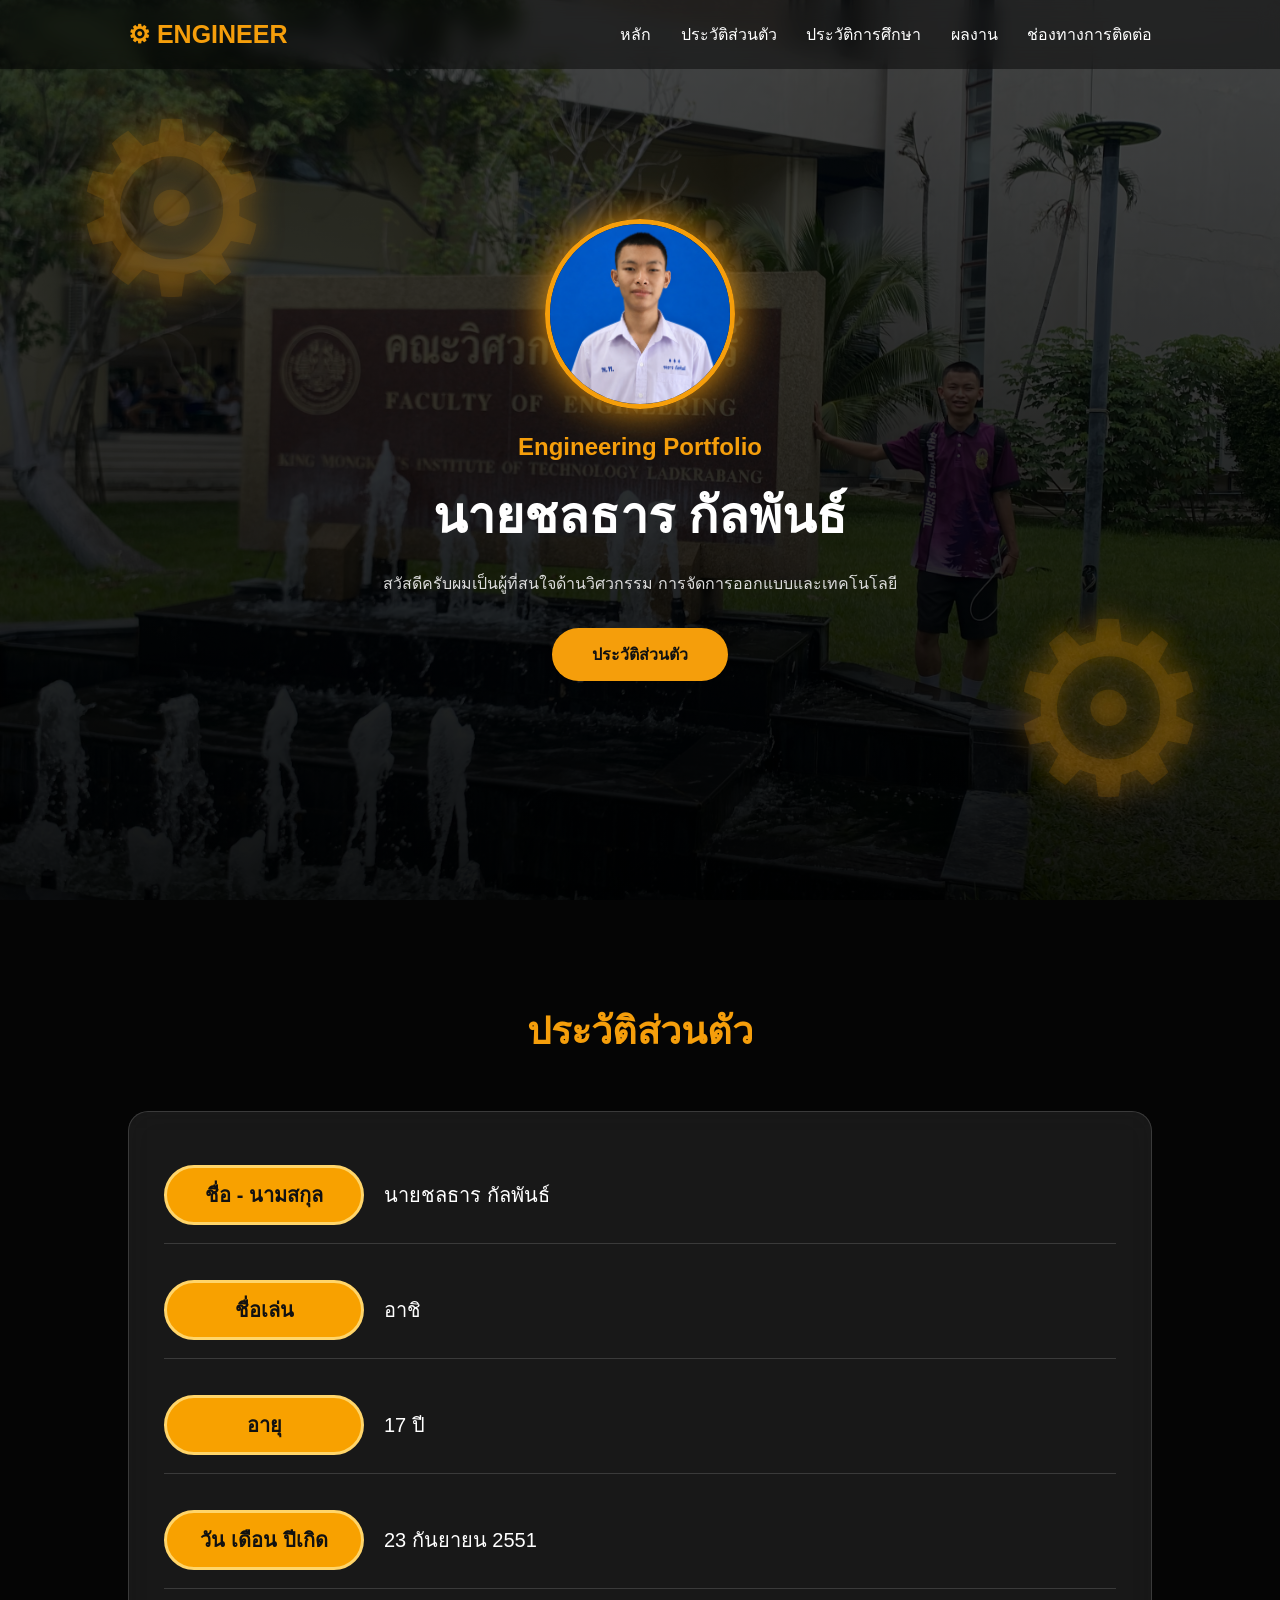
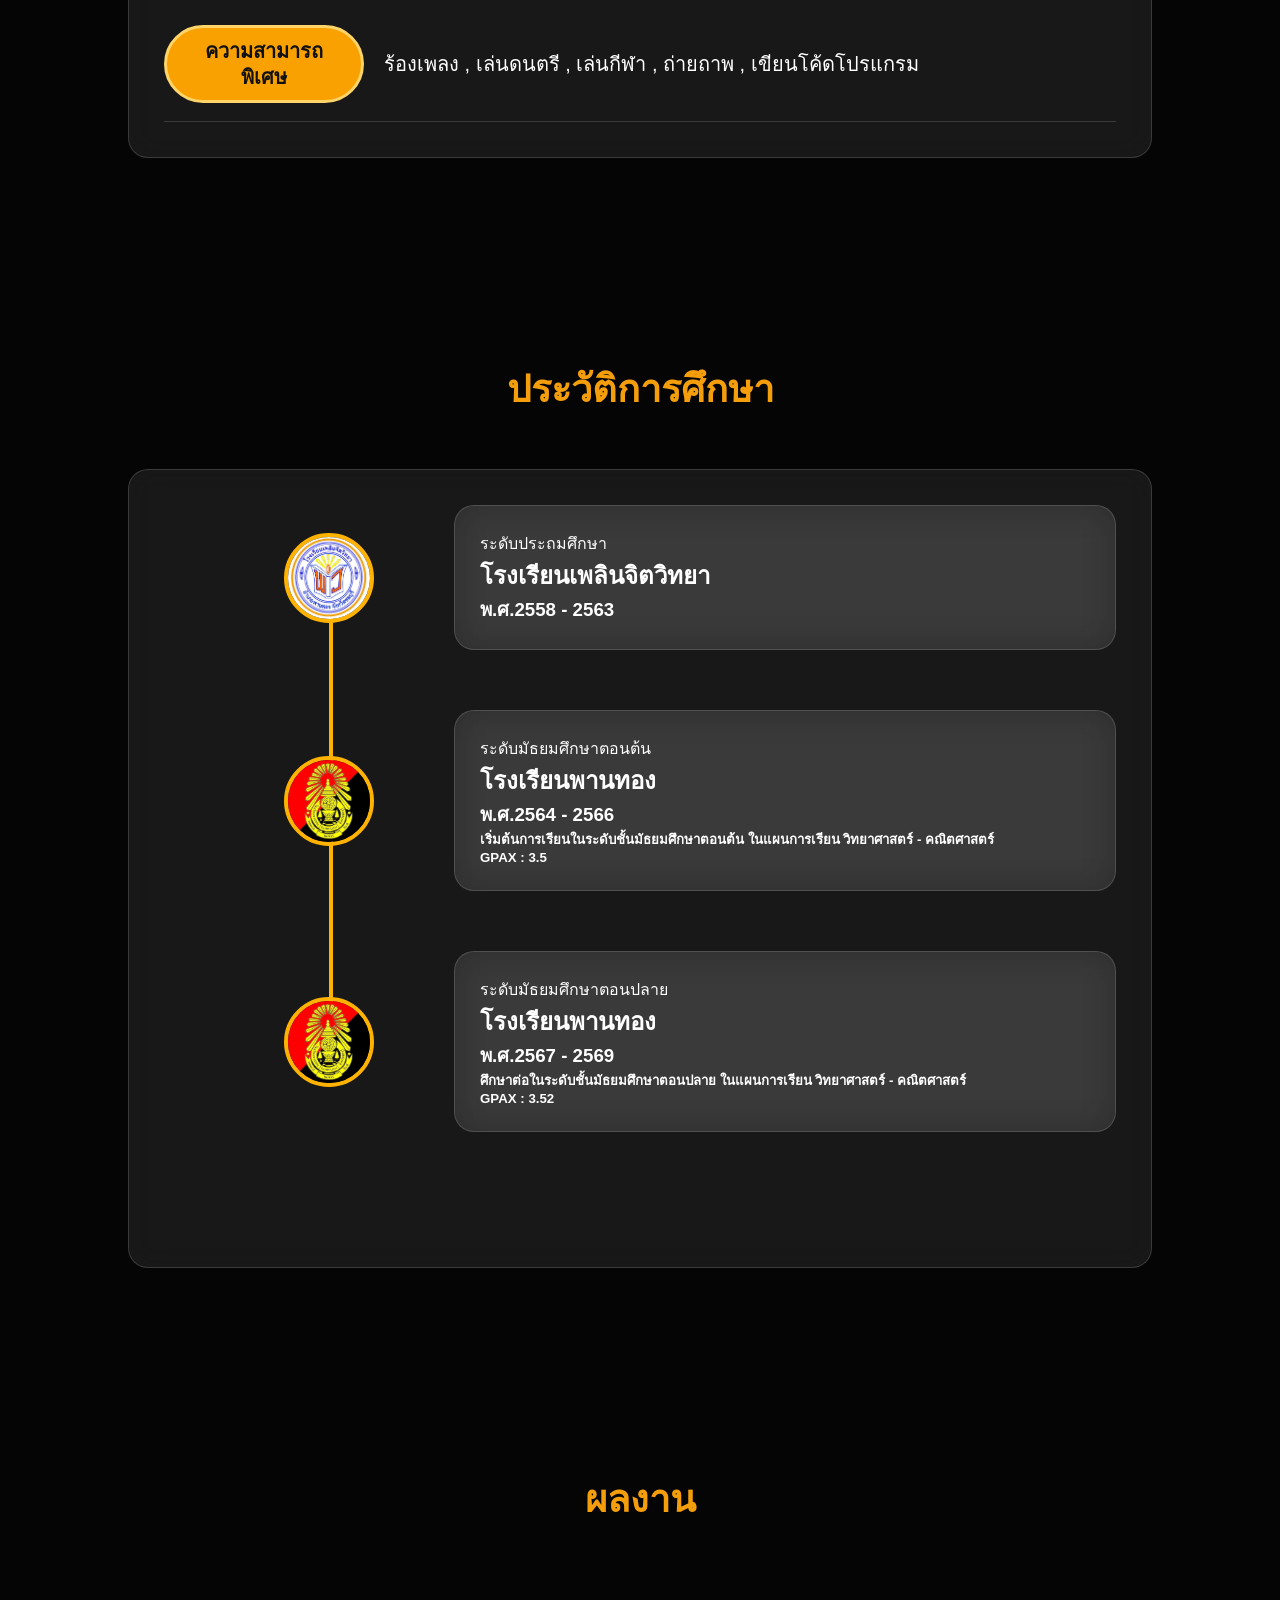
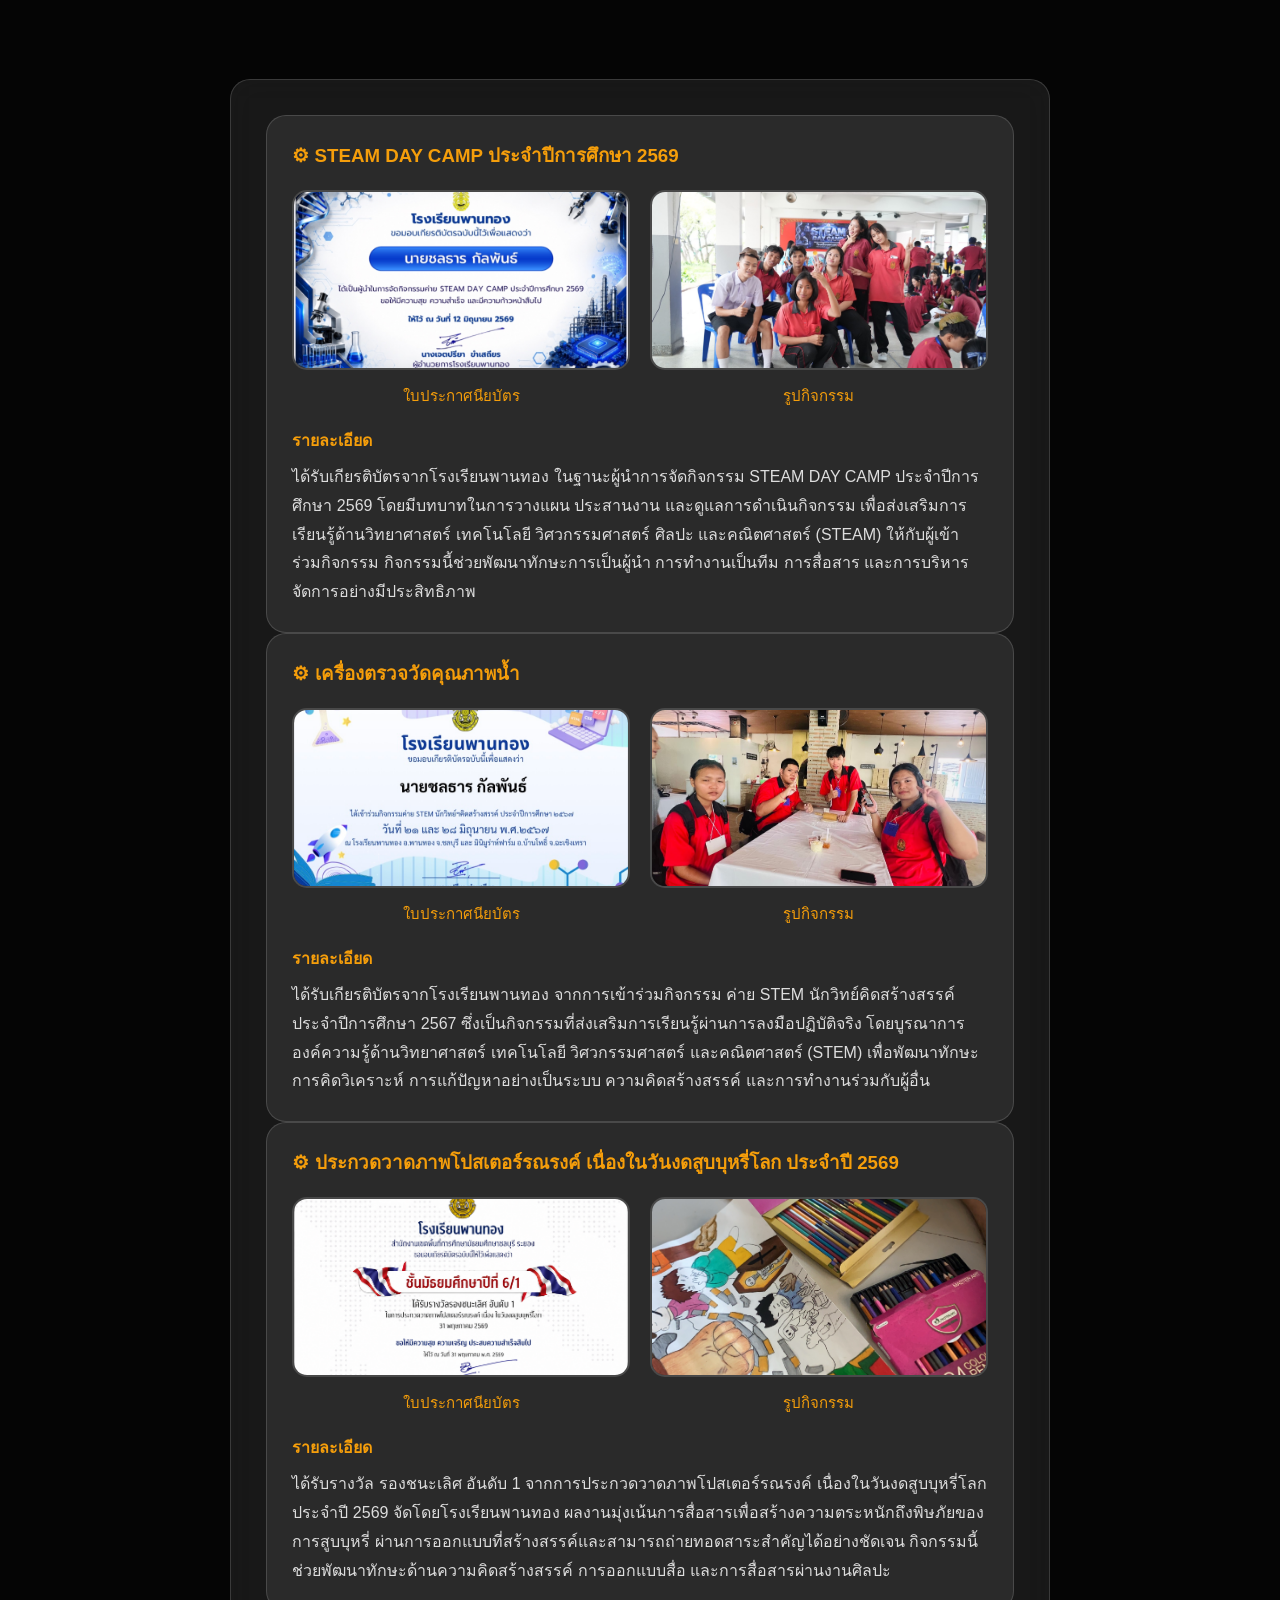
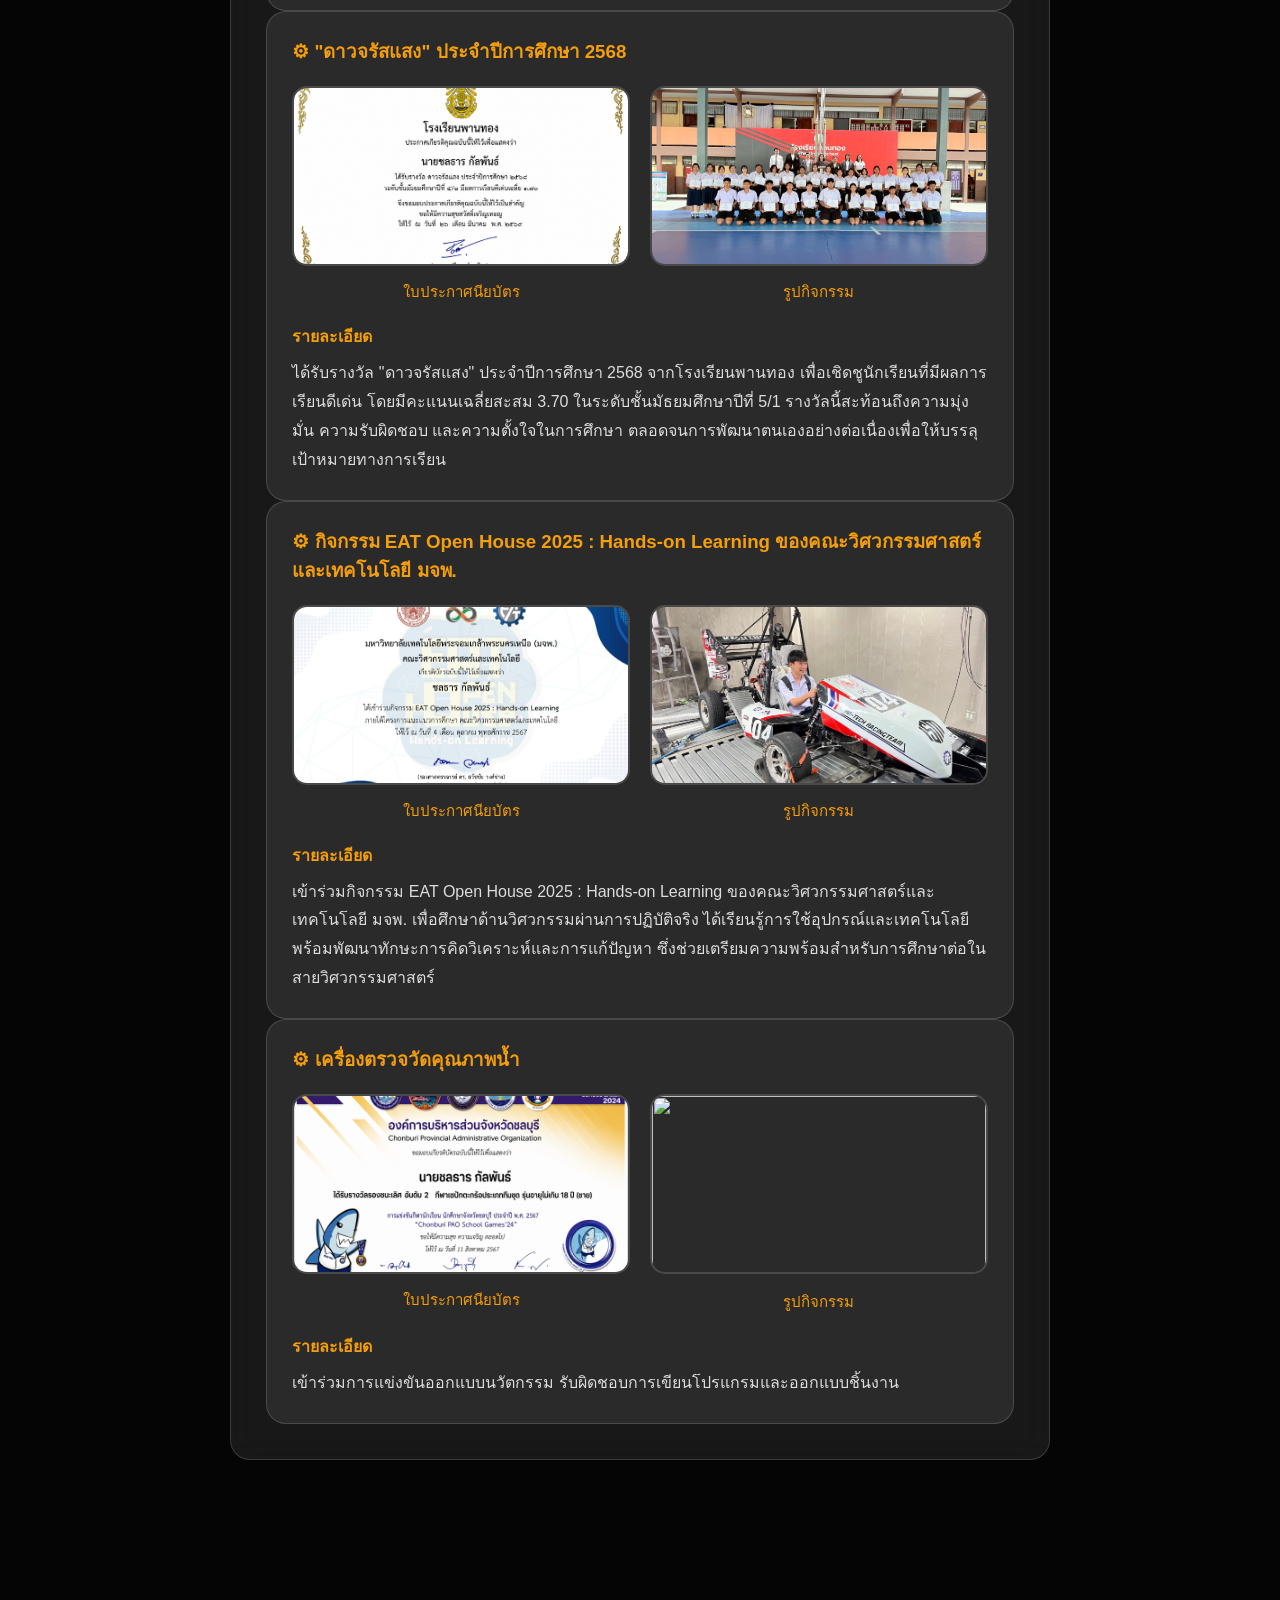
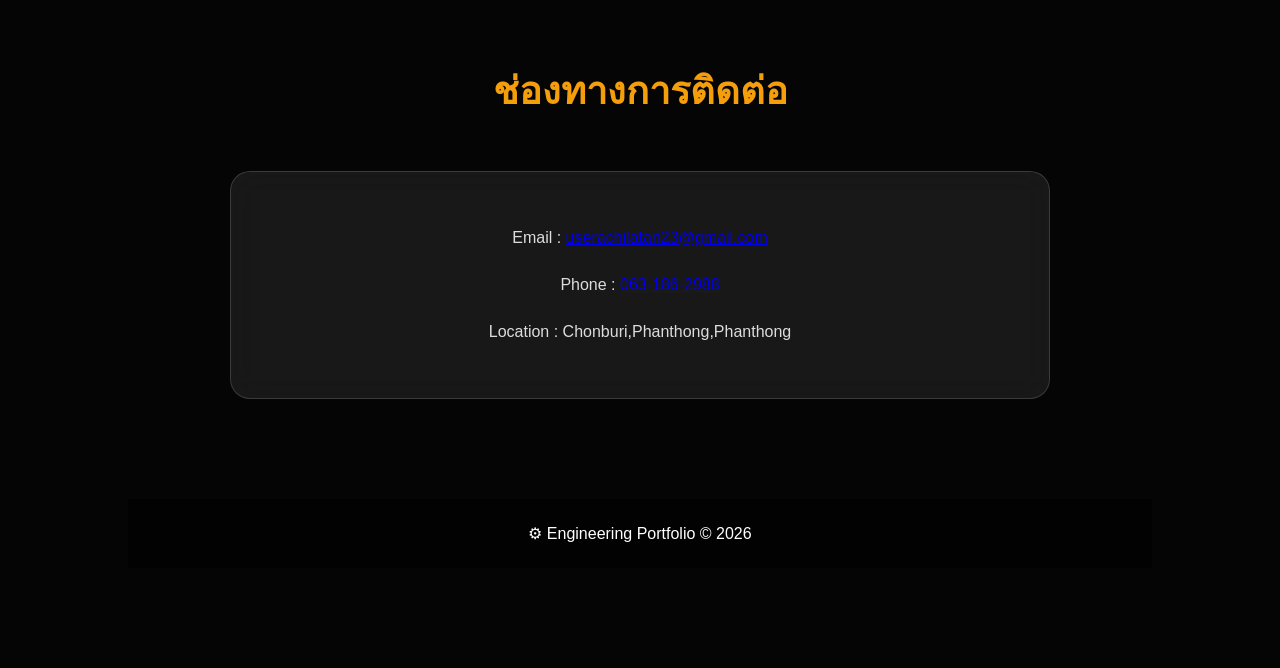
==== index.html @ 4b836579 "Update index.html" ====
<!DOCTYPE html>
<html lang="th">
<head>

<meta charset="UTF-8">
<meta name="viewport" content="width=device-width, initial-scale=1.0">

<title>Engineering Portfolio</title>

<link rel="stylesheet" href="style.css">
    

</head>



<body>


<div class="gear gear1">⚙</div>

<div class="gear gear2">⚙</div>



<nav>

<div class="logo">
⚙ ENGINEER
</div>


<div>

<a href="#home">หลัก</a>

<a href="#about">ประวัติส่วนตัว</a>

<a href="#education">ประวัติการศึกษา</a>
    
<a href="#project">ผลงาน</a>

<a href="#contact">ช่องทางการติดต่อ</a>

</div>

</nav>




<section class="hero" id="home">


<div>


<img class="profile"
src="images/IMG_4493.jpeg">


<h2>
Engineering Portfolio
</h2>


<h1>
นายชลธาร กัลพันธ์
</h1>


<p>

สวัสดีครับผมเป็นผู้ที่สนใจด้านวิศวกรรม
การจัดการออกแบบและเทคโนโลยี

</p>


<a class="btn" href="#about">
ประวัติส่วนตัว
</a>


</div>


</section>





<section id="about">


<h2 class="title">
ประวัติส่วนตัว
</h2>


<div class="box">


<div class="profile-info">

    <div class="info-row">
        <span class="label">ชื่อ - นามสกุล</span>
        <span class="value">นายชลธาร กัลพันธ์</span>
    </div>

    <div class="info-row">
        <span class="label">ชื่อเล่น</span>
        <span class="value">อาชิ</span>
    </div>

    <div class="info-row">
        <span class="label">อายุ</span>
        <span class="value">17 ปี</span>
    </div>

    <div class="info-row">
        <span class="label">วัน เดือน ปีเกิด</span>
        <span class="value">23 กันยายน 2551</span>
    </div>

    <div class="info-row">
        <span class="label">ความสามารถพิเศษ</span>
        <span class="value">
            ร้องเพลง ,
            เล่นดนตรี ,
            เล่นกีฬา ,
            ถ่ายถาพ ,
            เขียนโค้ดโปรแกรม
            
        </span>
    </div>

</div>


</div>


</section>

<section id="education">

    <h2 class="title">
        ประวัติการศึกษา
    </h2>

    <div class="box">

        <div class="timeline">

            <!-- โรงเรียนที่ 1 -->
            <div class="timeline-item">
                <div class="timeline-icon">
                    <img src="images/IMG_4495.JPG">
                </div>

                <div class="timeline-card">
                    <span class="level">ระดับประถมศึกษา</span>
                    <h2>โรงเรียนเพลินจิตวิทยา</h2>
                    <h3>พ.ศ.2558 - 2563</h3>
                </div>
            </div>

            <!-- โรงเรียนที่ 2 -->
            <div class="timeline-item">
                <div class="timeline-icon">
                    <img src="images/IMG_0147.jpeg">
                </div>

                <div class="timeline-card">
                    <span class="level">ระดับมัธยมศึกษาตอนต้น</span>
                    <h2>โรงเรียนพานทอง</h2>
                    <h3>พ.ศ.2564 - 2566</h3>
                    <h5>เริ่มต้นการเรียนในระดับชั้นมัธยมศึกษาตอนต้น ในแผนการเรียน วิทยาศาสตร์ - คณิตศาสตร์</h5>
                    <h5>GPAX : 3.5</h5>
                </div>
            </div>

            <!-- โรงเรียนที่ 3 -->
            <div class="timeline-item">
                <div class="timeline-icon">
                    <img src="images/IMG_0147.jpeg">
                </div>

                <div class="timeline-card">
                    <span class="level">ระดับมัธยมศึกษาตอนปลาย</span>
                    <h2>โรงเรียนพานทอง</h2>
                    <h3>พ.ศ.2567 - 2569</h3>
                    <h5>ศึกษาต่อในระดับชั้นมัธยมศึกษาตอนปลาย ในแผนการเรียน วิทยาศาสตร์ - คณิตศาสตร์</h5>
                    <h5>GPAX : 3.52</h5>
                        
                </div>
            </div>

        </div> <!-- ปิด timeline -->

    </div> <!-- ปิด box -->

</section>




<section id="project">


<h2 class="title">
ผลงาน
</h2>

    
<section id="projects" class="projects-section">

    <!-- กรอบใหญ่ -->
    <div class="box">

            <div class="project-card">

    <h3>⚙ STEAM DAY CAMP ประจำปีการศึกษา 2569</h3>

    <div class="project-image">

        <div class="image-box">
            <img src="images/IMG_4506.jpeg" alt="">
            <span>ใบประกาศนียบัตร</span>
        </div>

        <div class="image-box">
            <img src="images/IMG_4507.jpeg" alt="">
            <span>รูปกิจกรรม</span>
        </div>

    </div>

    <div class="project-info">

        <h4>รายละเอียด</h4>

        <p>
            ได้รับเกียรติบัตรจากโรงเรียนพานทอง ในฐานะผู้นำการจัดกิจกรรม STEAM DAY CAMP ประจำปีการศึกษา 2569 โดยมีบทบาทในการวางแผน ประสานงาน และดูแลการดำเนินกิจกรรม เพื่อส่งเสริมการเรียนรู้ด้านวิทยาศาสตร์ เทคโนโลยี วิศวกรรมศาสตร์ ศิลปะ และคณิตศาสตร์ (STEAM) ให้กับผู้เข้าร่วมกิจกรรม กิจกรรมนี้ช่วยพัฒนาทักษะการเป็นผู้นำ การทำงานเป็นทีม การสื่อสาร และการบริหารจัดการอย่างมีประสิทธิภาพ
        </p>


    </div>

</div>

            <div class="project-card">

    <h3>⚙ เครื่องตรวจวัดคุณภาพน้ำ</h3>

    <div class="project-image">

        <div class="image-box">
            <img src="images/IMG_4511.jpeg" alt="">
            <span>ใบประกาศนียบัตร</span>
        </div>

        <div class="image-box">
            <img src="images/IMG_4517.jpeg" alt="">
            <span>รูปกิจกรรม</span>
        </div>

    </div>

    <div class="project-info">

        <h4>รายละเอียด</h4>

        <p>
            ได้รับเกียรติบัตรจากโรงเรียนพานทอง จากการเข้าร่วมกิจกรรม ค่าย STEM นักวิทย์คิดสร้างสรรค์ ประจำปีการศึกษา 2567 ซึ่งเป็นกิจกรรมที่ส่งเสริมการเรียนรู้ผ่านการลงมือปฏิบัติจริง โดยบูรณาการองค์ความรู้ด้านวิทยาศาสตร์ เทคโนโลยี วิศวกรรมศาสตร์ และคณิตศาสตร์ (STEM) เพื่อพัฒนาทักษะการคิดวิเคราะห์ การแก้ปัญหาอย่างเป็นระบบ ความคิดสร้างสรรค์ และการทำงานร่วมกับผู้อื่น
        </p>


    </div>

</div>


            <div class="project-card">

    <h3>⚙ ประกวดวาดภาพโปสเตอร์รณรงค์ เนื่องในวันงดสูบบุหรี่โลก ประจำปี 2569</h3>

    <div class="project-image">

        <div class="image-box">
            <img src="images/IMG_4520.png" alt="">
            <span>ใบประกาศนียบัตร</span>
        </div>

        <div class="image-box">
            <img src="images/IMG_0298.jpeg" alt="">
            <span>รูปกิจกรรม</span>
        </div>

    </div>

    <div class="project-info">

        <h4>รายละเอียด</h4>

        <p>
            ได้รับรางวัล รองชนะเลิศ อันดับ 1 จากการประกวดวาดภาพโปสเตอร์รณรงค์ เนื่องในวันงดสูบบุหรี่โลก ประจำปี 2569 จัดโดยโรงเรียนพานทอง ผลงานมุ่งเน้นการสื่อสารเพื่อสร้างความตระหนักถึงพิษภัยของการสูบบุหรี่ ผ่านการออกแบบที่สร้างสรรค์และสามารถถ่ายทอดสาระสำคัญได้อย่างชัดเจน กิจกรรมนี้ช่วยพัฒนาทักษะด้านความคิดสร้างสรรค์ การออกแบบสื่อ และการสื่อสารผ่านงานศิลปะ
        </p>


    </div>

</div>


            <div class="project-card">

    <h3>⚙ "ดาวจรัสแสง" ประจำปีการศึกษา 2568</h3>

    <div class="project-image">

        <div class="image-box">
            <img src="images/IMG_4513.png" alt="">
            <span>ใบประกาศนียบัตร</span>
        </div>

        <div class="image-box">
            <img src="images/IMG_4508.jpeg" alt="">
            <span>รูปกิจกรรม</span>
        </div>

    </div>

    <div class="project-info">

        <h4>รายละเอียด</h4>

        <p>
            ได้รับรางวัล "ดาวจรัสแสง" ประจำปีการศึกษา 2568 จากโรงเรียนพานทอง เพื่อเชิดชูนักเรียนที่มีผลการเรียนดีเด่น โดยมีคะแนนเฉลี่ยสะสม 3.70 ในระดับชั้นมัธยมศึกษาปีที่ 5/1 รางวัลนี้สะท้อนถึงความมุ่งมั่น ความรับผิดชอบ และความตั้งใจในการศึกษา ตลอดจนการพัฒนาตนเองอย่างต่อเนื่องเพื่อให้บรรลุเป้าหมายทางการเรียน
        </p>


    </div>

</div>


            <div class="project-card">

    <h3>⚙ กิจกรรม EAT Open House 2025 : Hands-on Learning ของคณะวิศวกรรมศาสตร์และเทคโนโลยี มจพ.</h3>

    <div class="project-image">

        <div class="image-box">
            <img src="images/IMG_4514.jpeg" alt="">
            <span>ใบประกาศนียบัตร</span>
        </div>

        <div class="image-box">
            <img src="images/IMG_4516.jpeg" alt="">
            <span>รูปกิจกรรม</span>
        </div>

    </div>

    <div class="project-info">

        <h4>รายละเอียด</h4>

        <p>
            เข้าร่วมกิจกรรม EAT Open House 2025 : Hands-on Learning ของคณะวิศวกรรมศาสตร์และเทคโนโลยี มจพ. เพื่อศึกษาด้านวิศวกรรมผ่านการปฏิบัติจริง ได้เรียนรู้การใช้อุปกรณ์และเทคโนโลยี พร้อมพัฒนาทักษะการคิดวิเคราะห์และการแก้ปัญหา ซึ่งช่วยเตรียมความพร้อมสำหรับการศึกษาต่อในสายวิศวกรรมศาสตร์
        </p>


    </div>

</div>


            <div class="project-card">

    <h3>⚙ เครื่องตรวจวัดคุณภาพน้ำ</h3>

    <div class="project-image">

        <div class="image-box">
            <img src="images/IMG_4522.png" alt="">
            <span>ใบประกาศนียบัตร</span>
        </div>

        <div class="image-box">
            <img src="images/activity1.jpg" alt="">
            <span>รูปกิจกรรม</span>
        </div>

    </div>

    <div class="project-info">

        <h4>รายละเอียด</h4>

        <p>
            เข้าร่วมการแข่งขันออกแบบนวัตกรรม
            รับผิดชอบการเขียนโปรแกรมและออกแบบชิ้นงาน
        </p>


    </div>

</div>


        </div>

    </div>

</section>




<section id="contact">


<h2 class="title">
ช่องทางการติดต่อ
</h2>


<div class="box contact">


<p>
Email :
<a href="mailto:userachilatan23@gmail.com">
userachilatan23@gmail.com
</a>
</p>


<p>
Phone :
<a href="tel:0631862988">
063-186-2988
</a>
</p>


<p>
Location : Chonburi,Phanthong,Phanthong
</p>


</div>


</section>




<footer>

⚙ Engineering Portfolio © 2026

</footer>




<script>


const boxes =
document.querySelectorAll(".box");


window.addEventListener("scroll",()=>{


boxes.forEach(box=>{


let top =
box.getBoundingClientRect().top;


if(top < window.innerHeight-100){

box.classList.add("show");

}


});


});


</script>


</body>
</html>
---- style.css ----
*{
    margin:0;
    padding:0;
    box-sizing:border-box;
    font-family:"Segoe UI",sans-serif;
}

html{
    scroll-behavior:smooth;
}

body{
    background:#050505;
    color:white;
    overflow-x:hidden;
}


/* พื้นหลังเครื่องจักร */

body::before{

    content:"";

    position:fixed;

    inset:0;

    background:
    linear-gradient(
    rgba(0,0,0,.70),
    rgba(0,0,0,.92)
    ),
    url("images/IMG_0961.jpeg");

    background-size:cover;

    background-position:center;

    background-attachment:fixed;

    z-index:-2;

}



/* ฟันเฟือง */

.gear{

    position:fixed;

    font-size:240px;

    color:rgba(245,158,11,.13);

    text-shadow:
    0 0 30px rgba(245,158,11,.4);

    z-index:-1;

    animation:rotate 25s linear infinite;

}


.gear1{

    top:70px;

    left:5%;

}


.gear2{

    bottom:50px;

    right:5%;

    animation-direction:reverse;

}



@keyframes rotate{

    from{
        transform:rotate(0deg);
    }

    to{
        transform:rotate(360deg);
    }

}



/* Navbar */


nav{

    position:fixed;

    top:0;

    width:100%;

    padding:20px 10%;

    display:flex;

    justify-content:space-between;

    align-items:center;

    background:rgba(0,0,0,.45);

    backdrop-filter:blur(10px);

    z-index:10;

}


.logo{

    font-size:25px;

    font-weight:bold;

    color:#f59e0b;

}


nav a{

    color:white;

    text-decoration:none;

    margin-left:25px;

    transition:.3s;

}


nav a:hover{

    color:#f59e0b;

}



/* Home */


.hero{

    height:100vh;

    display:flex;

    justify-content:center;

    align-items:center;

    text-align:center;

    padding:20px;

    animation:intro 1.5s;

}



.profile{

    width:190px;

    height:190px;

    border-radius:50%;

    object-fit:cover;

    border:5px solid #f59e0b;

    box-shadow:
    0 0 40px #f59e0b;

    animation:float 3s infinite;

}



@keyframes float{

    50%{

        transform:translateY(-15px);

    }

}



.hero h2{

    color:#f59e0b;

    margin-top:20px;

}



.hero h1{

    font-size:50px;

    margin:15px;

}



.hero p{

    max-width:700px;

    color:#ddd;

    line-height:1.8;

}



.btn{

    display:inline-block;

    margin-top:30px;

    padding:14px 40px;

    background:#f59e0b;

    color:#111;

    text-decoration:none;

    font-weight:bold;

    border-radius:30px;

    transition:.3s;

}


.btn:hover{

    background:white;

}



/* Section */


section{

    padding:100px 10%;

}



.title{

    text-align:center;

    font-size:38px;

    color:#f59e0b;

    margin-bottom:50px;

}



.box{

    background:

    rgba(255,255,255,.08);

    border:

    1px solid rgba(255,255,255,.15);

    padding:35px;

    border-radius:20px;

    backdrop-filter:blur(15px);

    opacity:0;

    transform:translateY(50px);

    transition:.8s;

}


.box.show{

    opacity:1;

    transform:translateY(0);

}


.box p{

    color:#ddd;

    line-height:2;

}



/* Project */


.projects{

    display:grid;

    grid-template-columns:
    repeat(auto-fit,minmax(250px,1fr));

    gap:25px;

}


.card{

    background:

    rgba(255,255,255,.08);

    border:

    1px solid rgba(255,255,255,.15);

    padding:30px;

    border-radius:20px;

    transition:.4s;

}


.card:hover{

    transform:translateY(-10px);

    border-color:#f59e0b;

}



.card h3{

    color:#f59e0b;

    margin-bottom:15px;

}


.card p{

    color:#ddd;

    line-height:1.7;

}



/* Contact */


.contact{

    text-align:center;

}


.contact p{

    margin:15px;

    color:#ddd;

}



/* Footer */


footer{

    text-align:center;

    padding:25px;

    background:#020202;

}



/* Animation */


@keyframes intro{

    from{

        opacity:0;

        transform:translateY(40px);

    }

    to{

        opacity:1;

    }

}



/* Mobile */


@media(max-width:700px){


nav{

    flex-direction:column;

}


nav a{

    font-size:14px;

    margin:10px;

}


.hero h1{

    font-size:35px;

}


.gear{

    font-size:150px;

}


}


.timeline{
    position: relative;
    margin-left: 120px;
    padding-bottom: 40px;
}

/* เส้นหลัก */
.timeline::before{
    content:"";
    position:absolute;
    left:45px;
    top:45px;      /* เริ่มจากกลางวงกลมแรก */
    bottom:150px;   /* จบที่กลางวงกลมสุดท้าย */
    width:4px;
    background:#ffb300;
    border-radius:10px;
}
.timeline-item{
    display:flex;
    align-items:center;
    gap:40px;
    margin-bottom:60px;
    position:relative;
}

/* วงกลมรูปโรงเรียน */
.timeline-icon{
    width:90px;
    height:90px;
    border-radius:50%;
    overflow:hidden;
    border:4px solid #ffb300;
    background:#fff;
    display:flex;
    justify-content:center;
    align-items:center;
    flex-shrink:0;
    z-index:2;
    position:relative;   /* เพิ่มบรรทัดนี้ */
}

.timeline-icon img{
    width:100%;
    height:100%;
    object-fit:cover;
}

/* กล่องข้อมูล */
.timeline-card{
    margin-left:40px;
    width:700px;
    background:rgba(255,255,255,.08);
    backdrop-filter:blur(18px);
    border:1px solid rgba(255,255,255,.15);
    border-radius:20px;
    padding:25px;
    color:#fff;
}

/* ========================= */
/* Profile Info */
/* ========================= */

.profile-info{
    display:flex;
    flex-direction:column;
    gap:18px;
}

.info-row{
    display:flex;
    align-items:center;
    gap:20px;
    padding:18px 0;
    border-bottom:1px solid rgba(255,255,255,.15);
}

.label{
    width:200px;          /* เดิม 280px */
    min-height:60px;      /* เดิม 90px */

    background:#f8a100;
    border:3px solid #ffd56a;
    border-radius:40px;

    display:flex;
    justify-content:center;
    align-items:center;

    padding:10px 18px;

    font-size:20px;       /* เดิม 32px */
    font-weight:700;
    color:#111;
    text-align:center;
    line-height:1.3;

    flex-shrink:0;
}

.value{
    flex:1;
    font-size:20px;
    color:#fff;
    line-height:1.8;
    word-break:break-word;
}

@media(max-width:768px){

    .info-row{
        flex-direction:column;
        align-items:stretch;
    }

    .label{
        min-width:100%;
    }

}


.projects-grid{
    display:grid;
    grid-template-columns:repeat(2,1fr);
    gap:30px;
}

.project-card{

    background:rgba(255,255,255,.08);

    border:1px solid rgba(255,255,255,.15);

    border-radius:20px;

    padding:25px;

}

.project-gallery{

    display:grid;

    grid-template-columns:1fr 1fr;

    gap:15px;

    margin:20px 0;

}

.project-gallery img{

    width:100%;

    height:180px;

    object-fit:cover;

    border-radius:12px;

}

.project-tags{

    display:flex;

    flex-wrap:wrap;

    gap:10px;

    margin-top:20px;

}

.tag{

    background:#f59e0b;

    color:#111;

    padding:8px 14px;

    border-radius:30px;

    font-weight:bold;

}

/* Project Card */

.project-card{

    background:rgba(255,255,255,.08);

    border:1px solid rgba(255,255,255,.15);

    border-radius:20px;

    padding:25px;

    transition:.3s;

}

.project-card:hover{

    border-color:#f59e0b;

    transform:translateY(-5px);

}

.project-card h3{

    color:#f59e0b;

    margin-bottom:20px;

}


/* รูป */

.project-image{

    display:grid;

    grid-template-columns:1fr 1fr;

    gap:20px;

    margin-bottom:20px;

}

.image-box{

    text-align:center;

}

.image-box img{

    width:100%;

    height:180px;

    object-fit:cover;

    border-radius:15px;

    border:2px solid rgba(255,255,255,.15);

}

.image-box span{

    display:block;

    margin-top:10px;

    color:#f59e0b;

    font-size:15px;

}


/* รายละเอียด */

.project-info h4{

    color:#f59e0b;

    margin-bottom:10px;

}

.project-info p{

    line-height:1.8;

    color:#ddd;

}


/* Skill */

.project-skill{

    display:flex;

    flex-wrap:wrap;

    gap:10px;

    margin-top:20px;

}

.project-skill span{

    padding:6px 14px;

    border-radius:30px;

    background:#f59e0b;

    color:#111;

    font-size:14px;

    font-weight:bold;

}
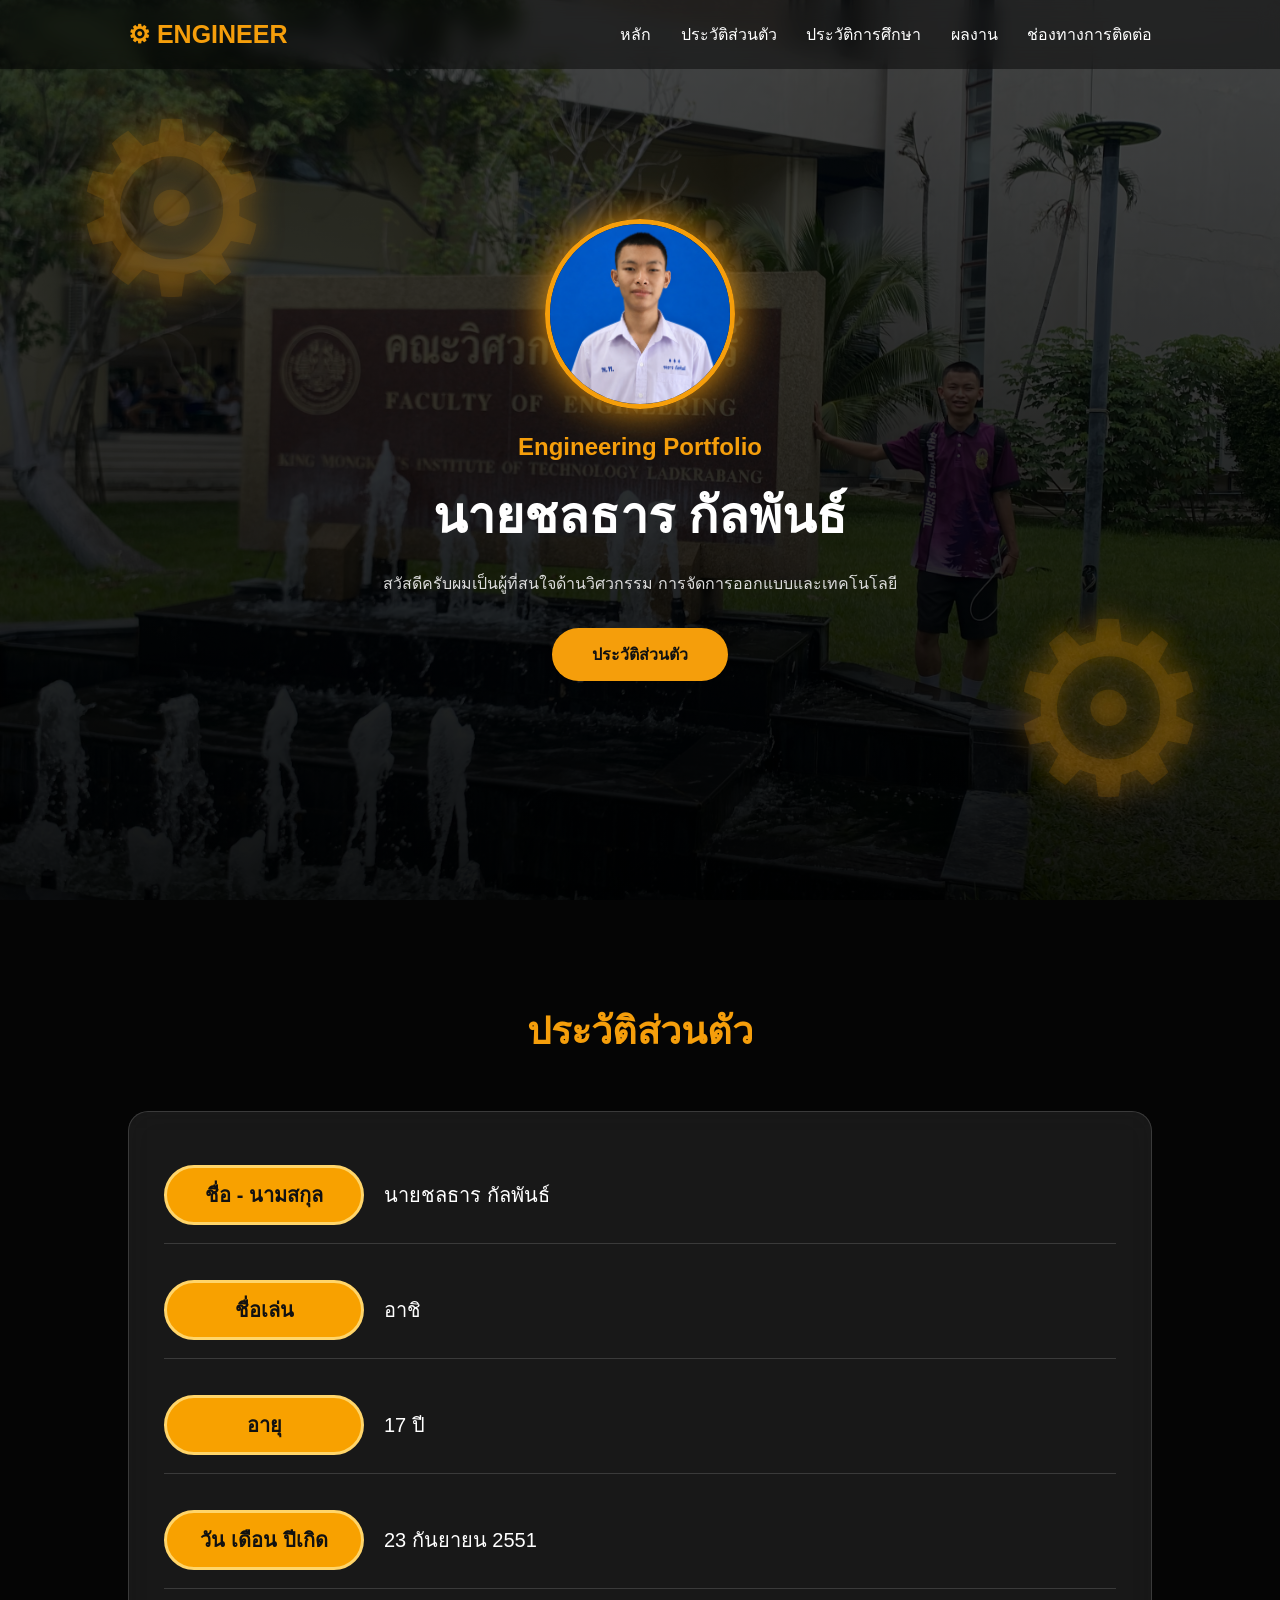
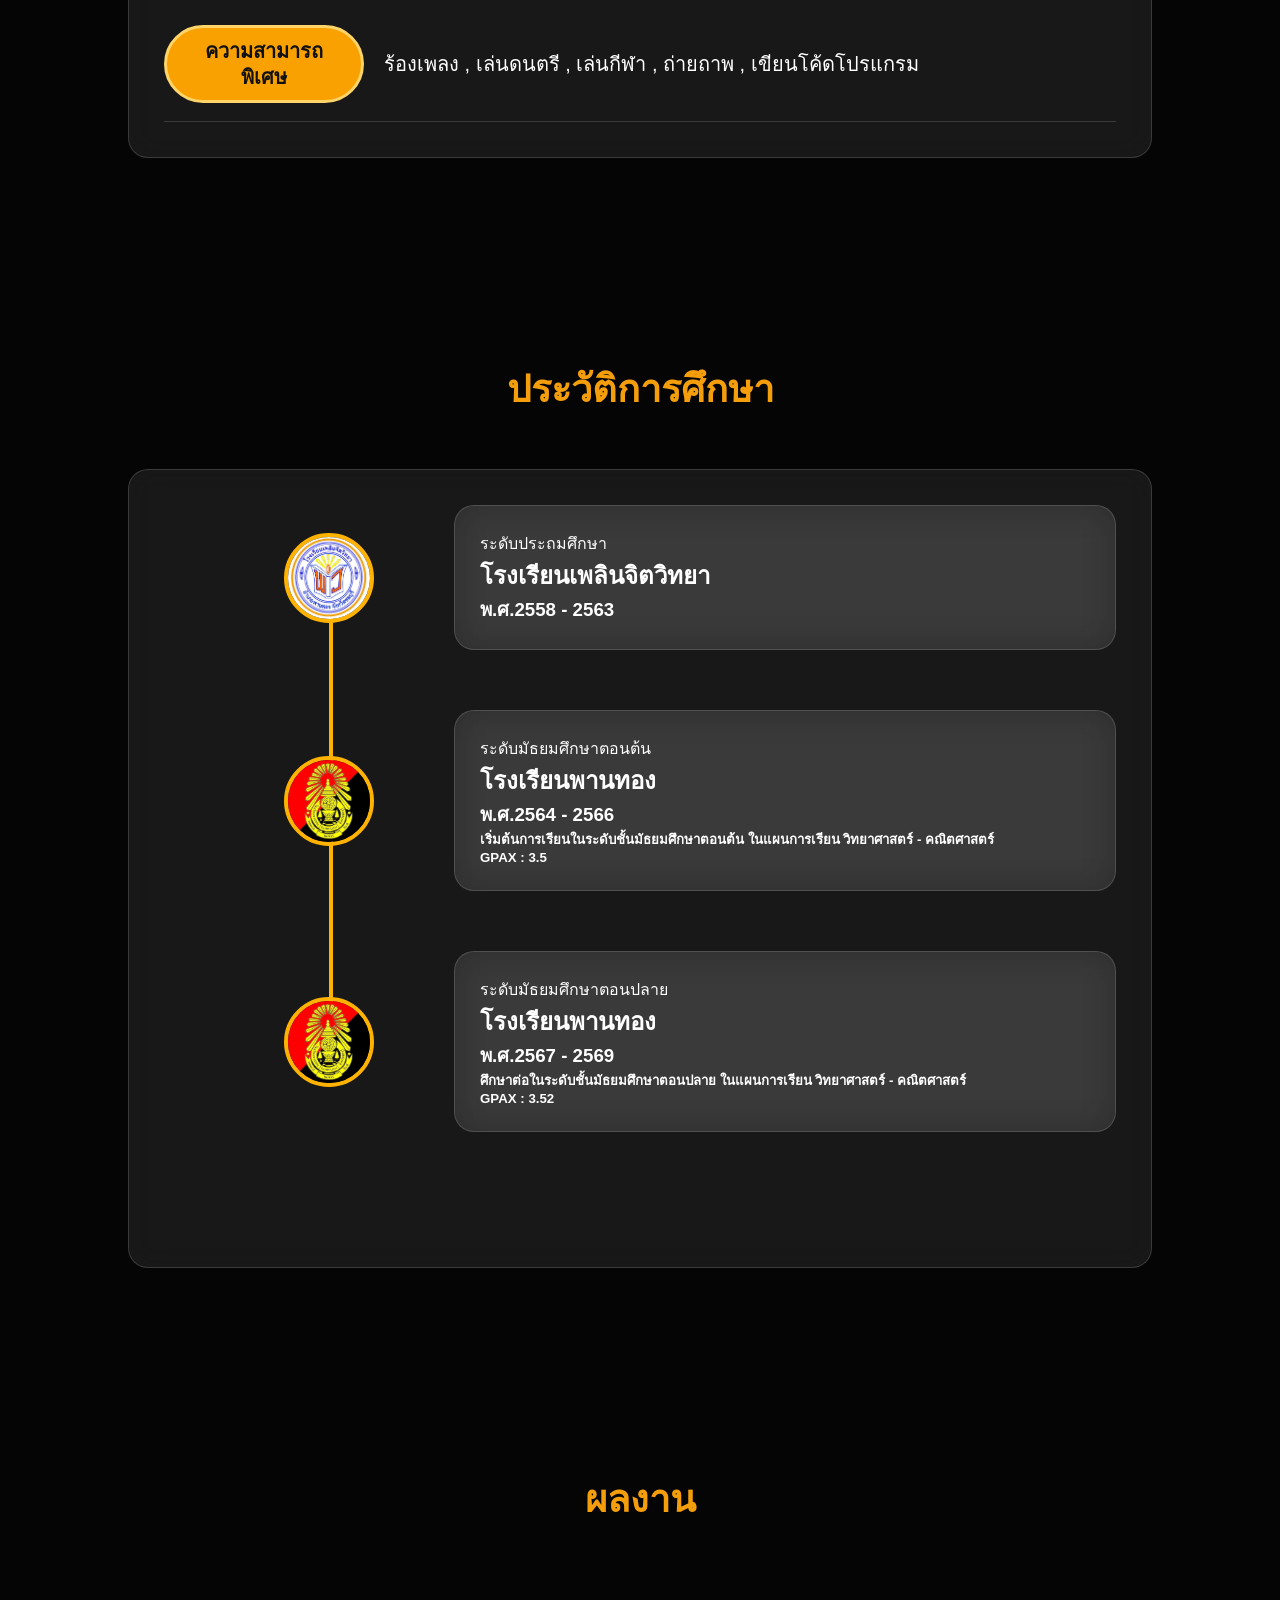
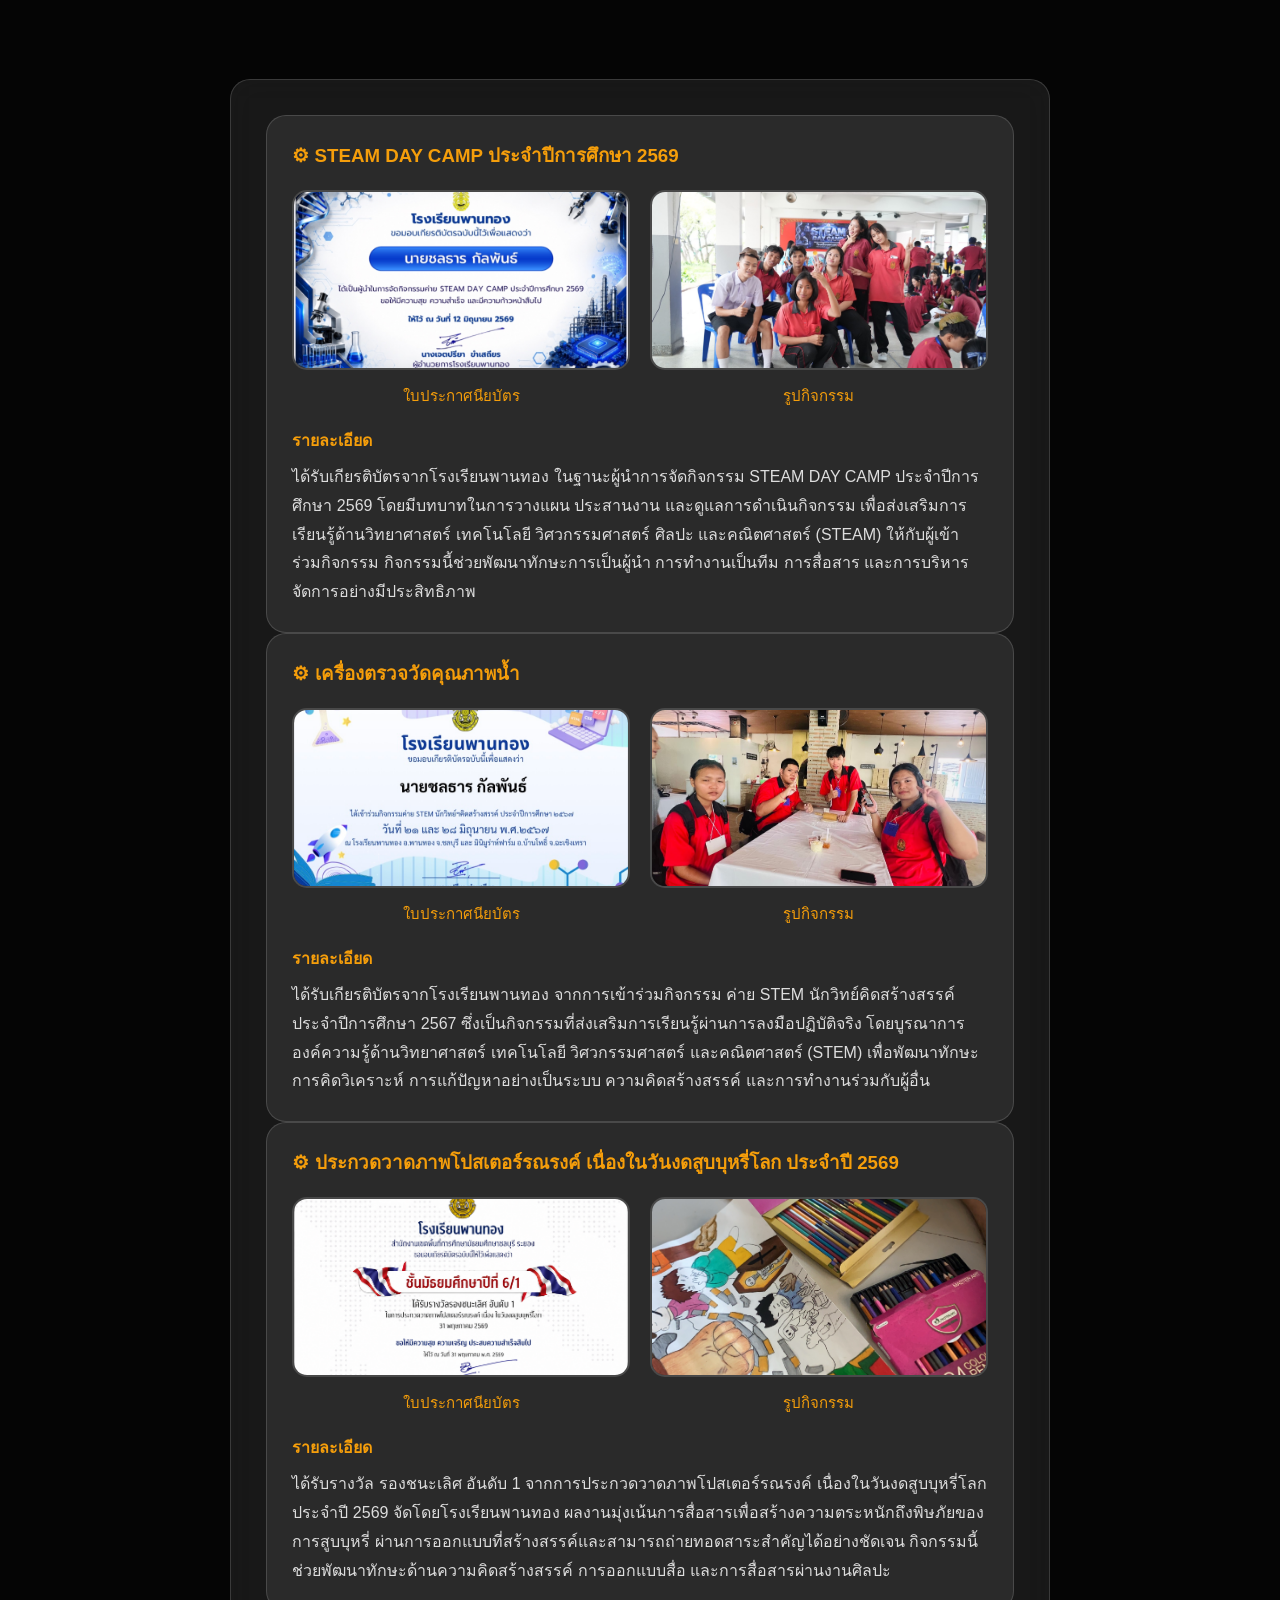
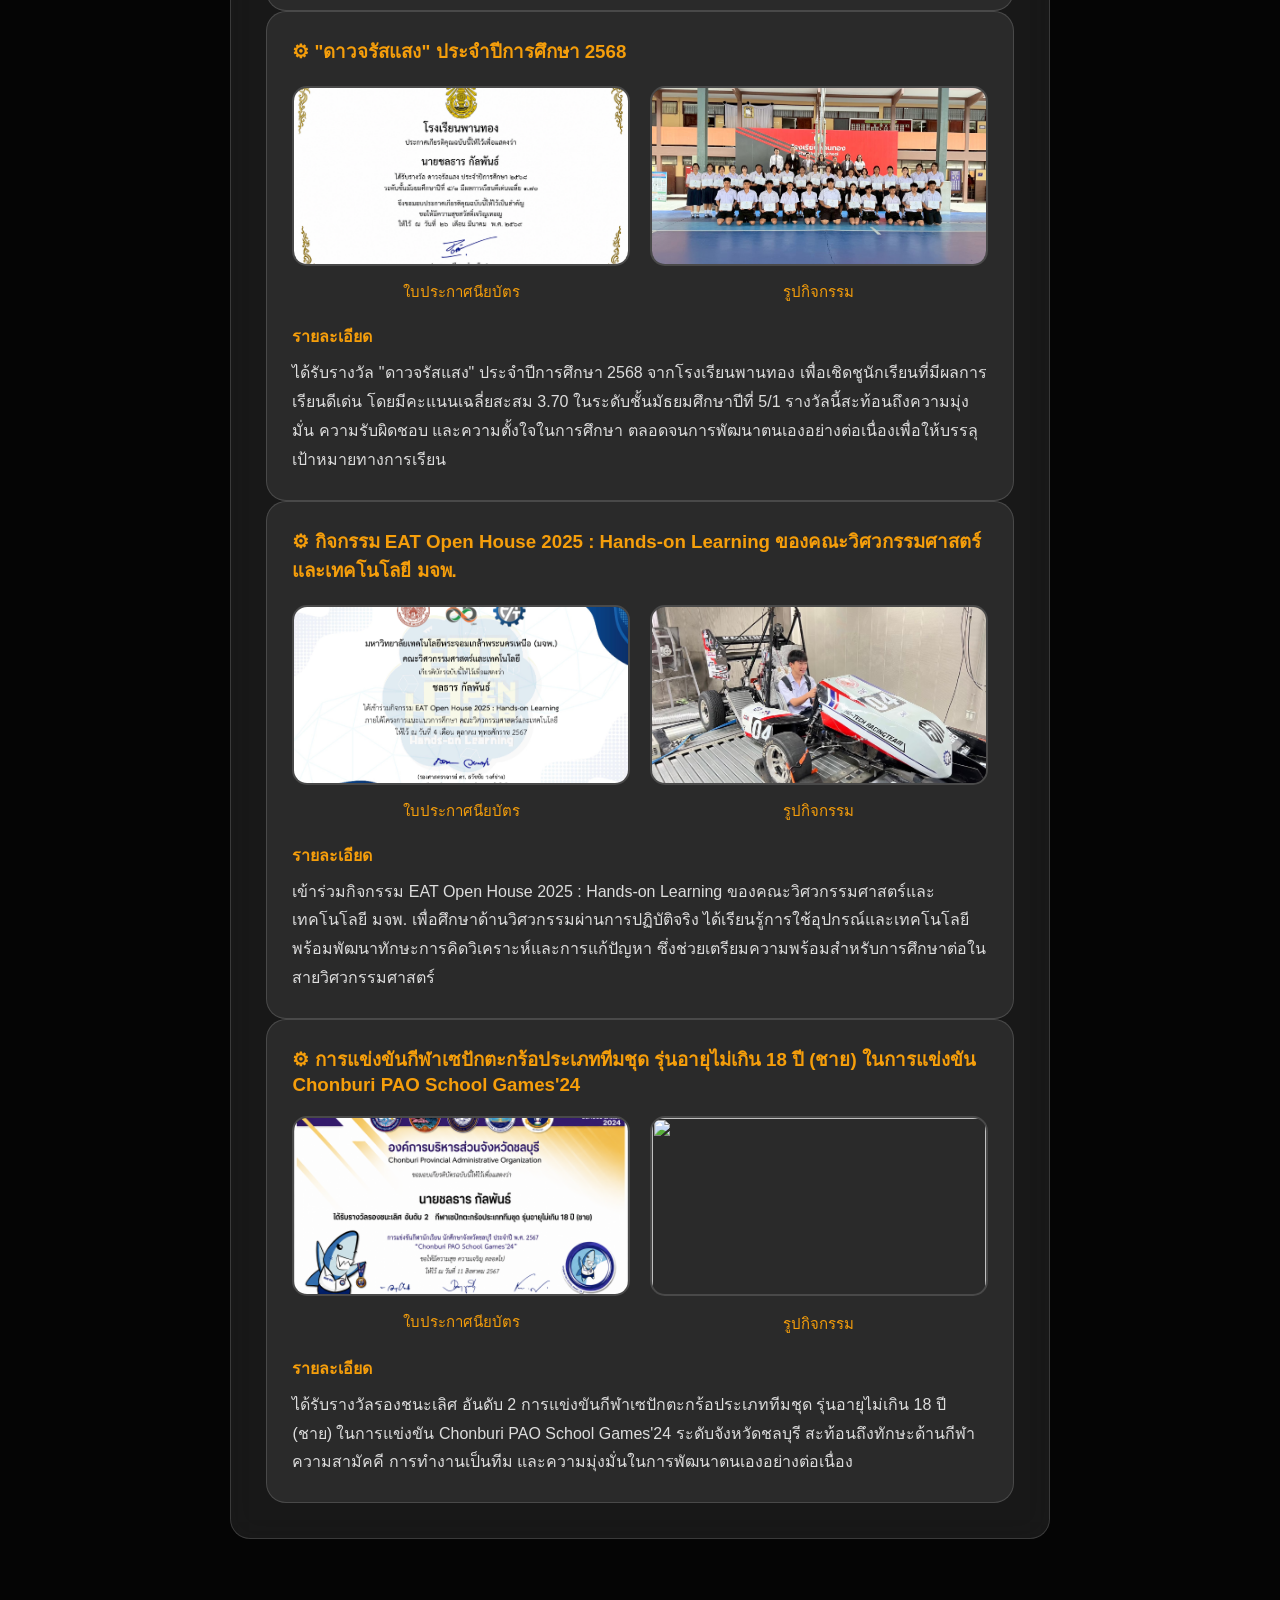
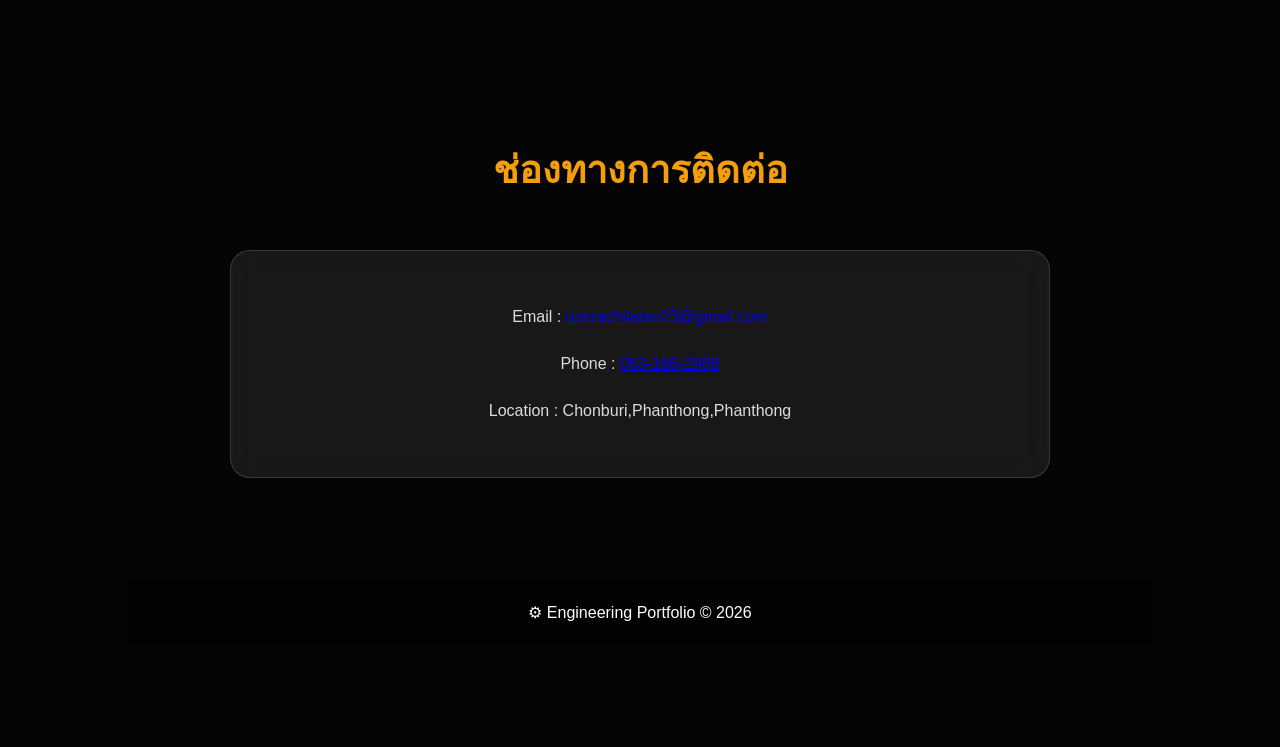
==== commit bcc18a27: "Update index.html" ====
--- a/index.html
+++ b/index.html
@@ -381,7 +381,7 @@
 
             <div class="project-card">
 
-    <h3>⚙ เครื่องตรวจวัดคุณภาพน้ำ</h3>
+    <h3>⚙ การแข่งขันกีฬาเซปักตะกร้อประเภททีมชุด รุ่นอายุไม่เกิน 18 ปี (ชาย) ในการแข่งขัน Chonburi PAO School Games'24</h3>
 
     <div class="project-image">
 
@@ -402,8 +402,7 @@
         <h4>รายละเอียด</h4>
 
         <p>
-            เข้าร่วมการแข่งขันออกแบบนวัตกรรม
-            รับผิดชอบการเขียนโปรแกรมและออกแบบชิ้นงาน
+            ได้รับรางวัลรองชนะเลิศ อันดับ 2 การแข่งขันกีฬาเซปักตะกร้อประเภททีมชุด รุ่นอายุไม่เกิน 18 ปี (ชาย) ในการแข่งขัน Chonburi PAO School Games'24 ระดับจังหวัดชลบุรี สะท้อนถึงทักษะด้านกีฬา ความสามัคคี การทำงานเป็นทีม และความมุ่งมั่นในการพัฒนาตนเองอย่างต่อเนื่อง
         </p>
 
 
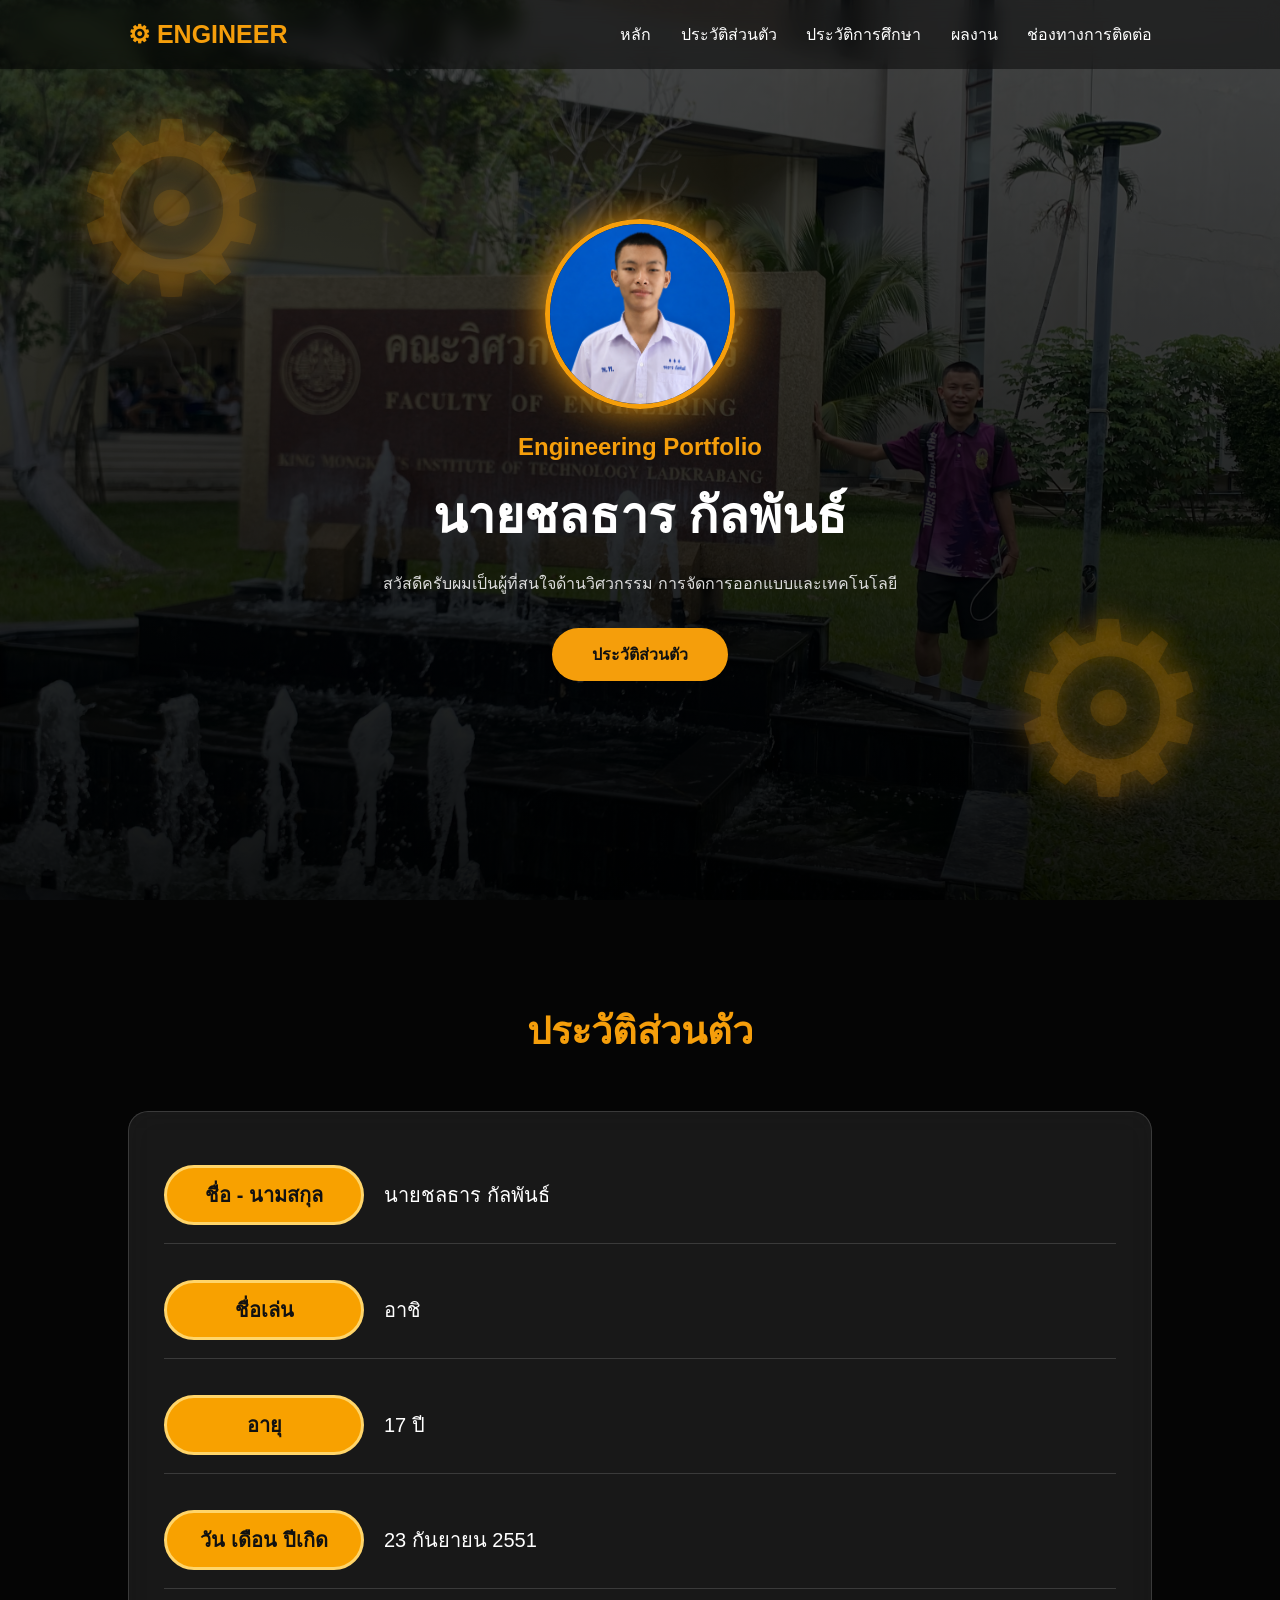
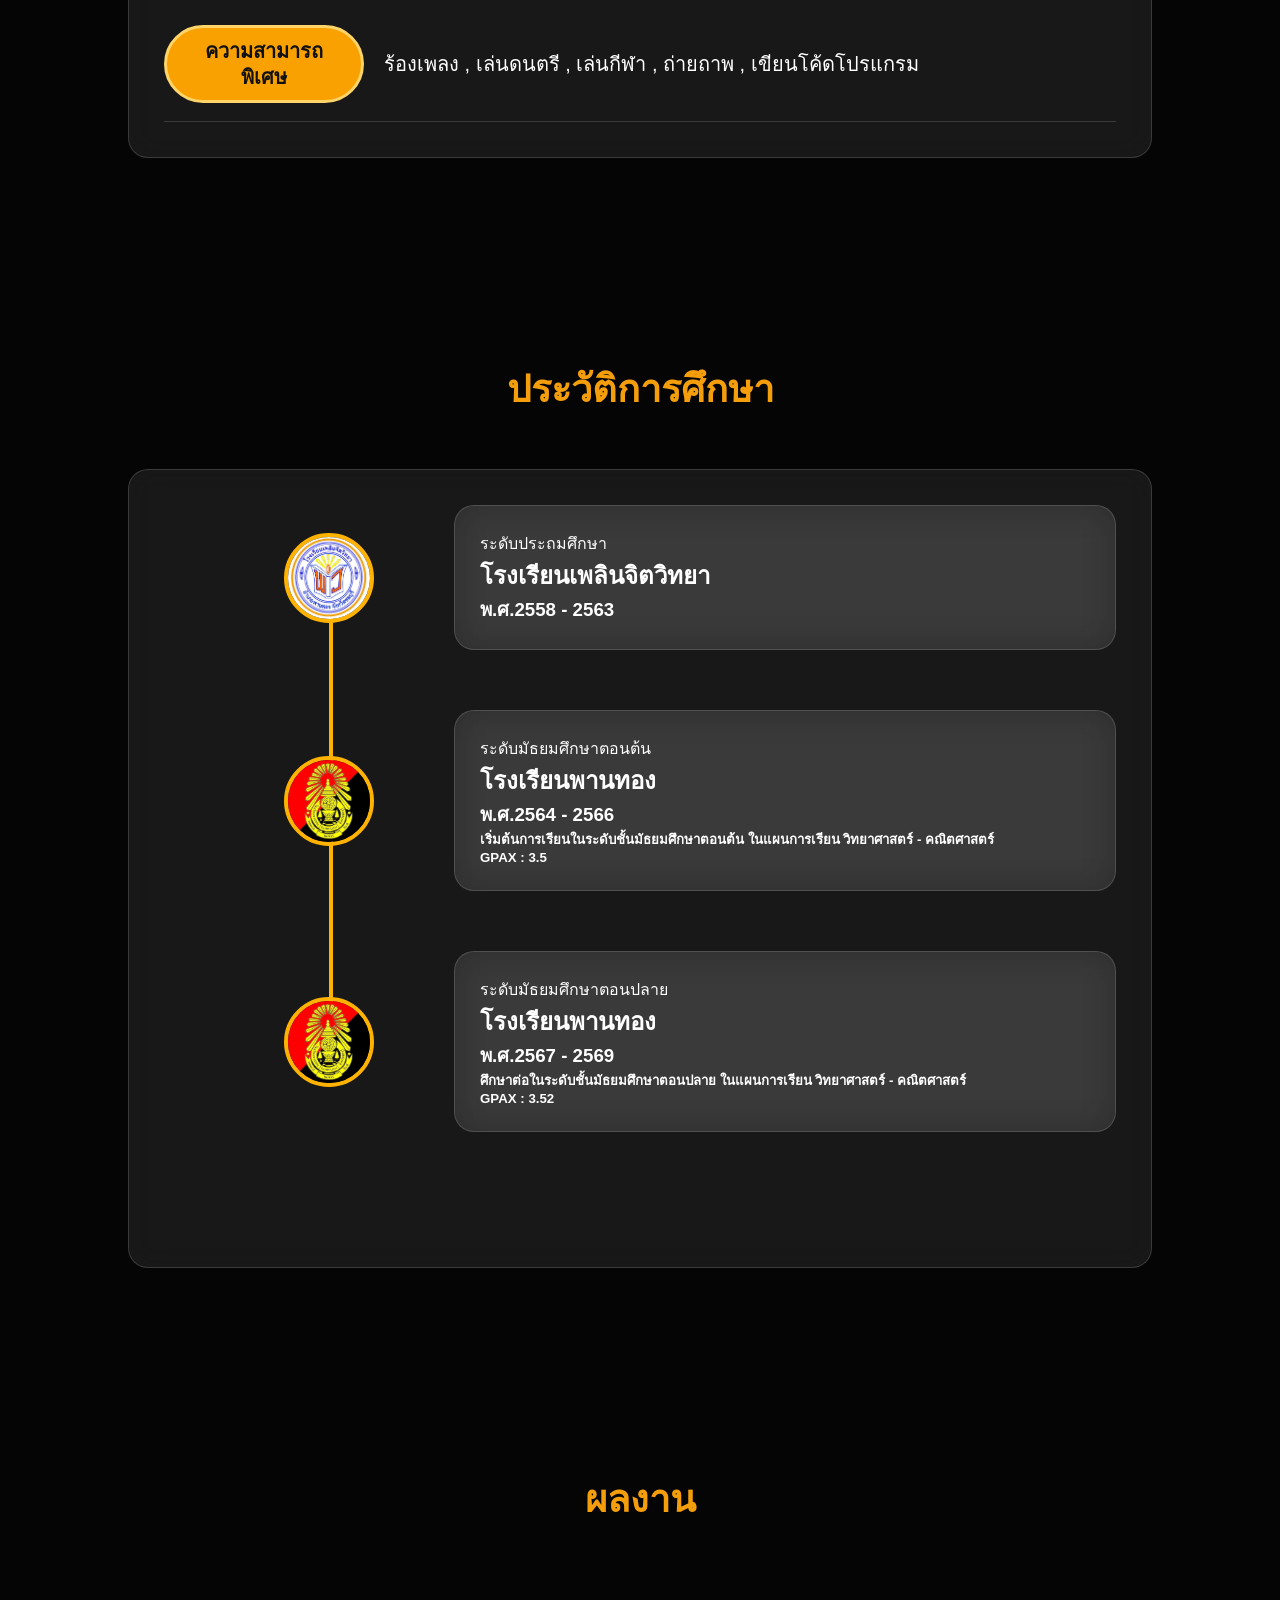
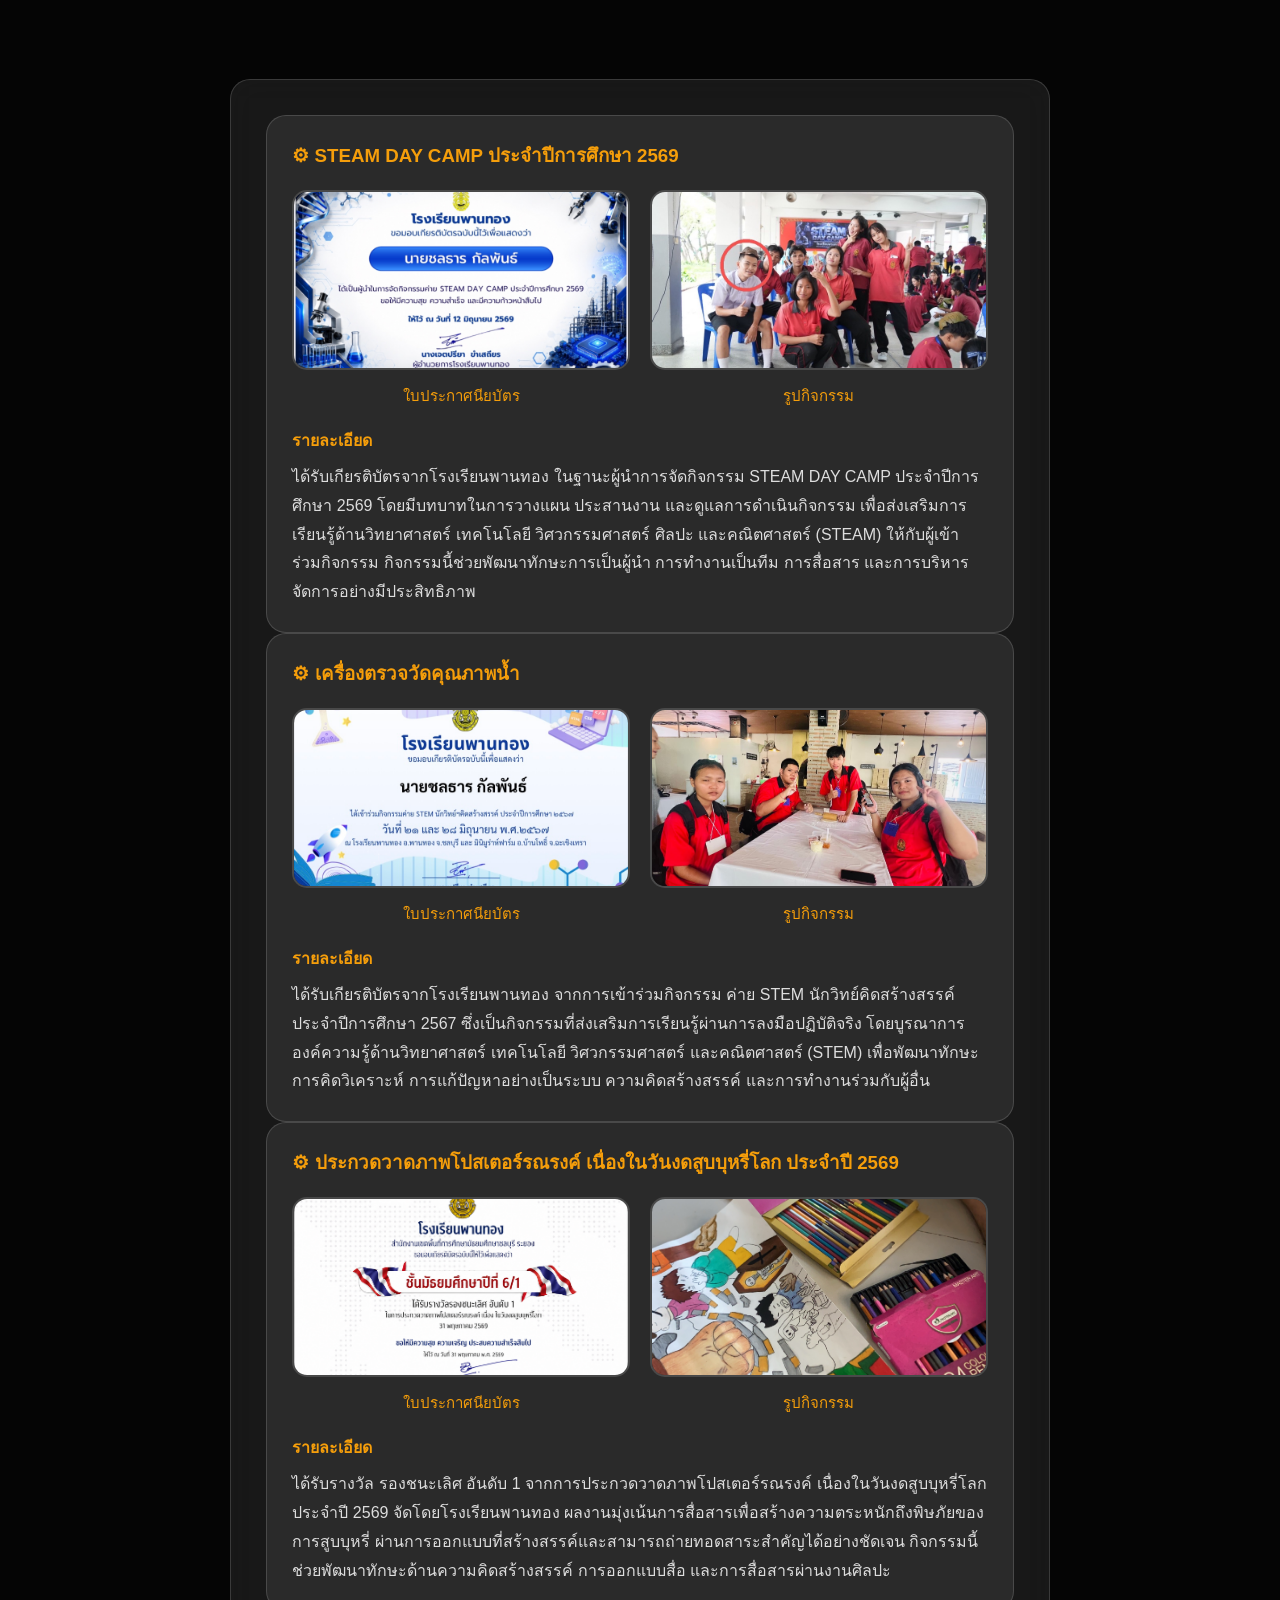
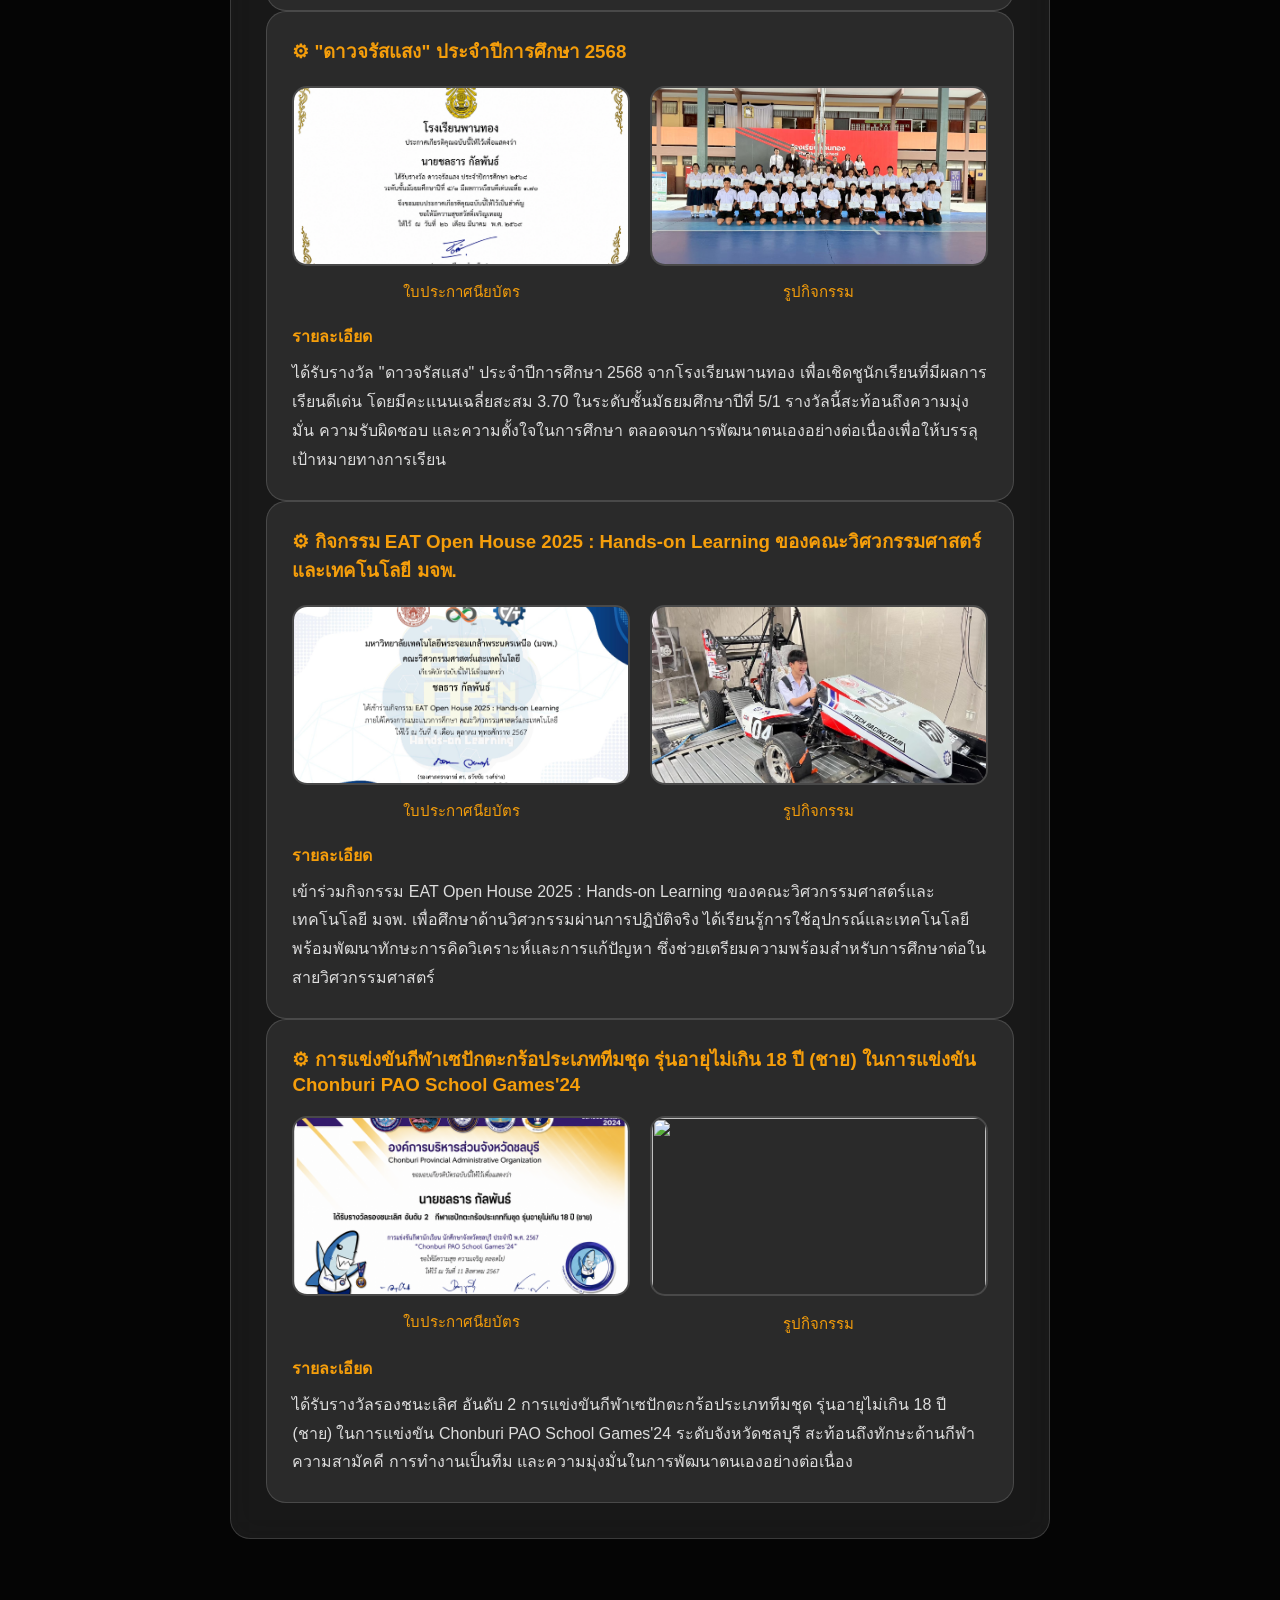
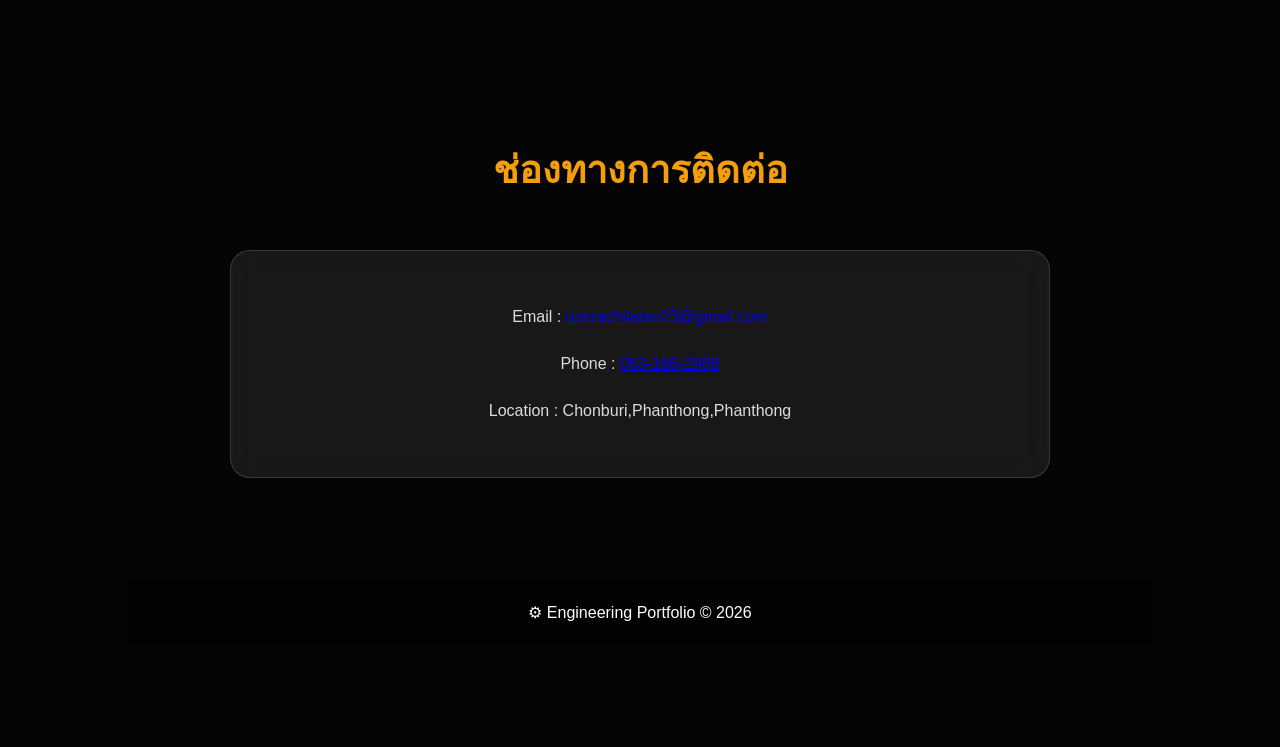
==== commit d845b2b8: "Update index.html" ====
--- a/index.html
+++ b/index.html
@@ -232,7 +232,7 @@
         </div>
 
         <div class="image-box">
-            <img src="images/IMG_4507.jpeg" alt="">
+            <img src="images/IMG_4526.jpeg" alt="">
             <span>รูปกิจกรรม</span>
         </div>
 
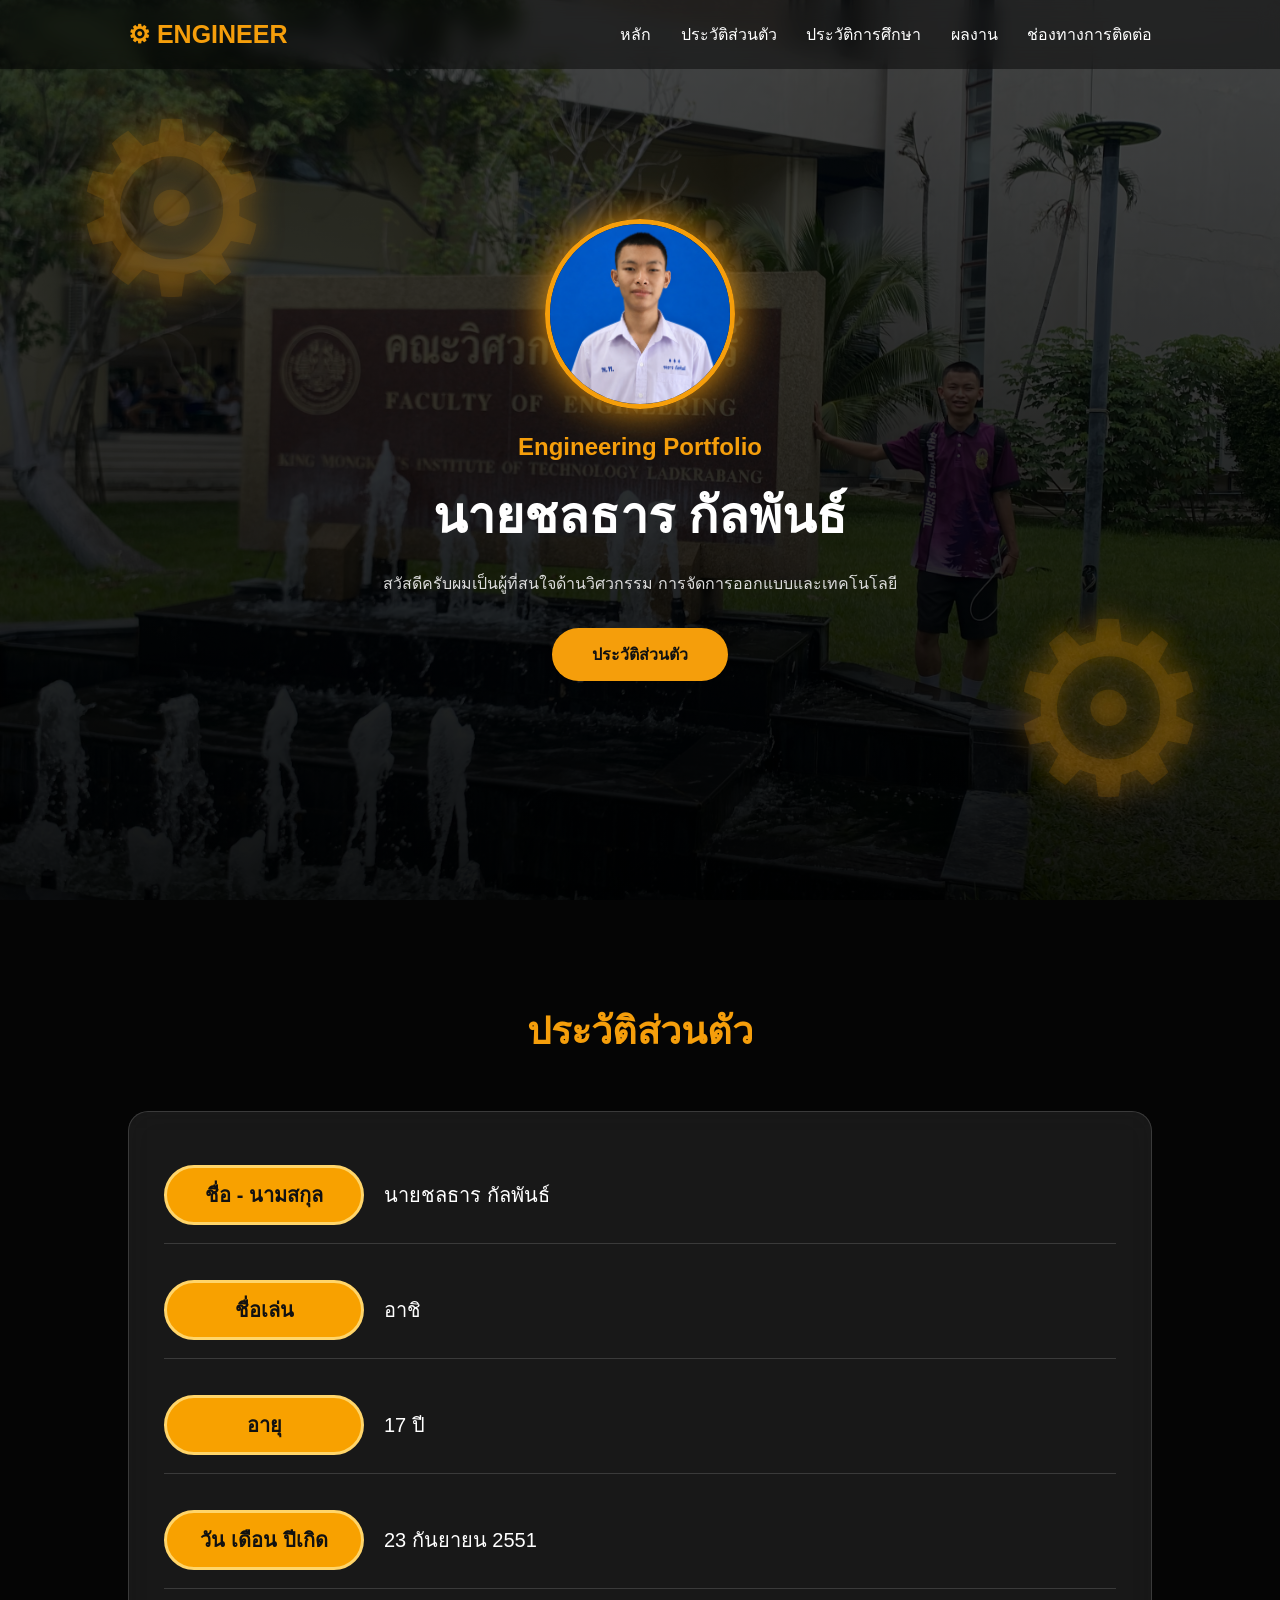
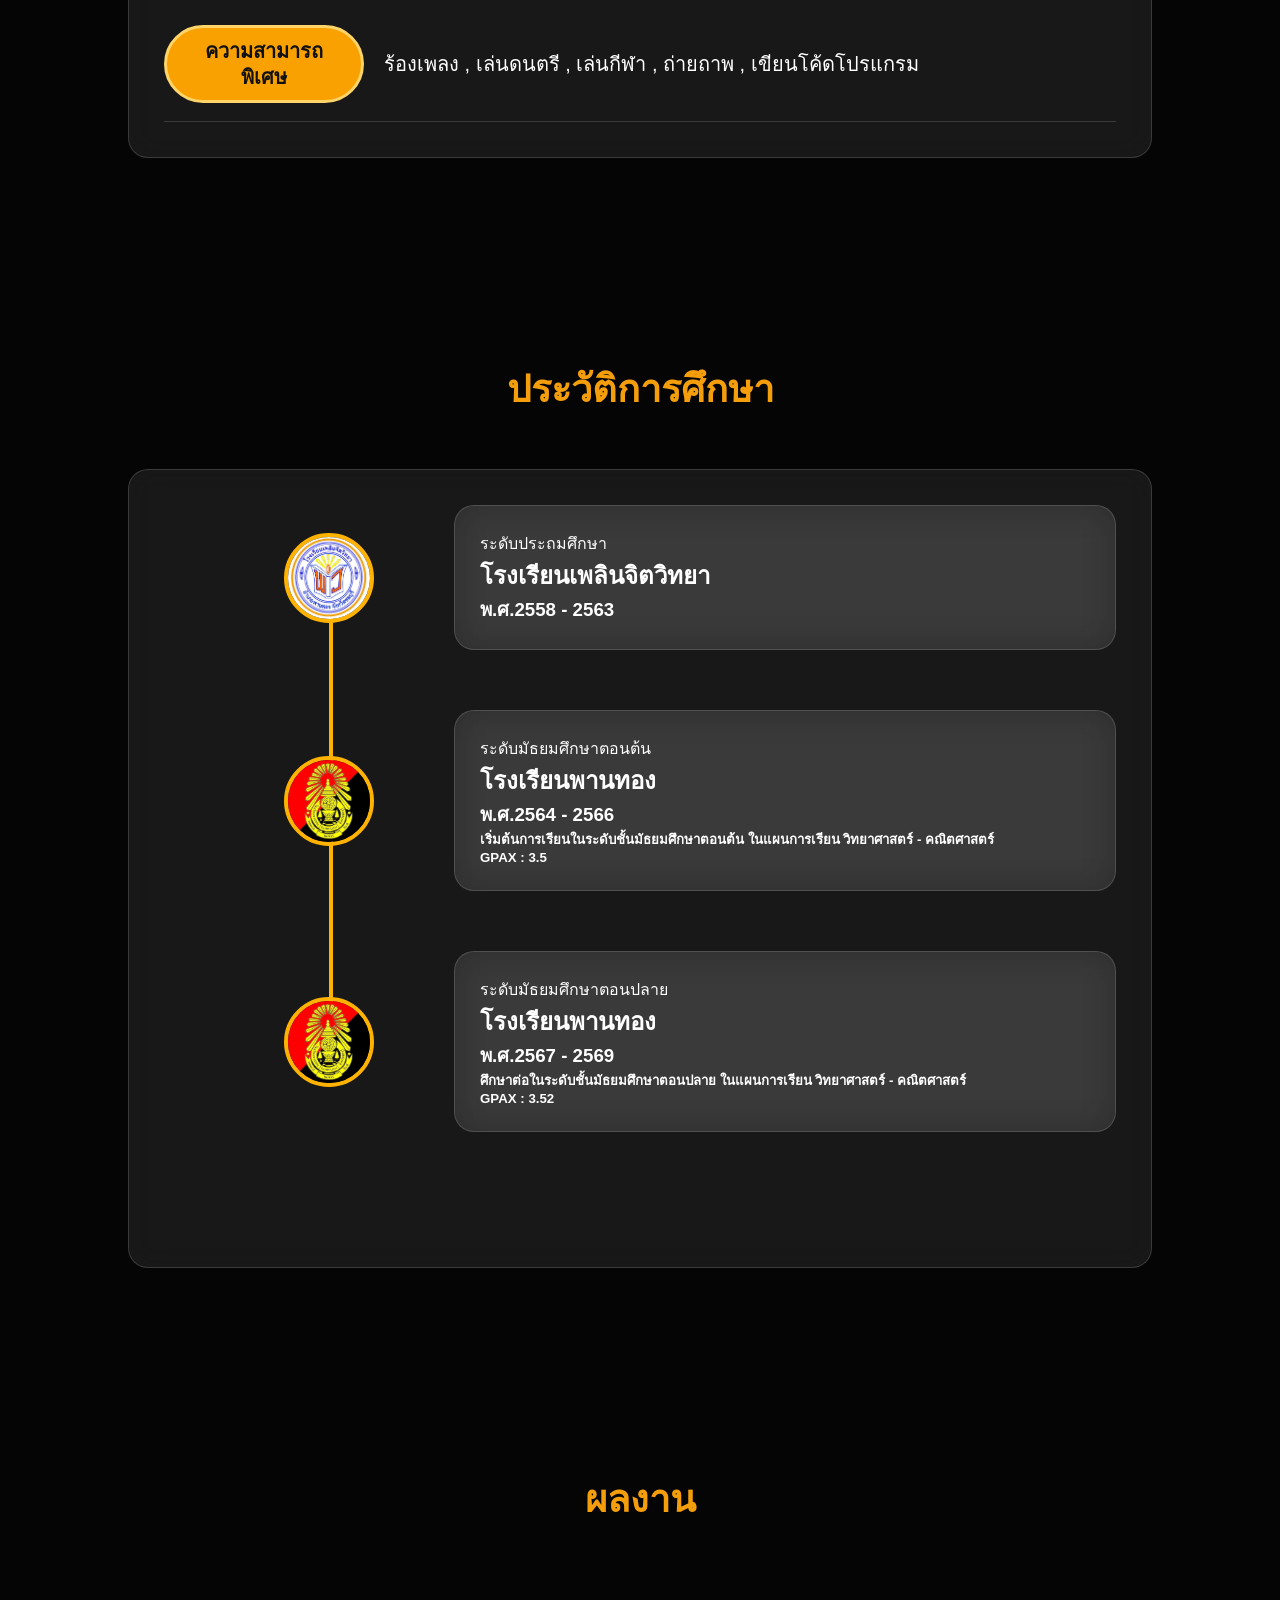
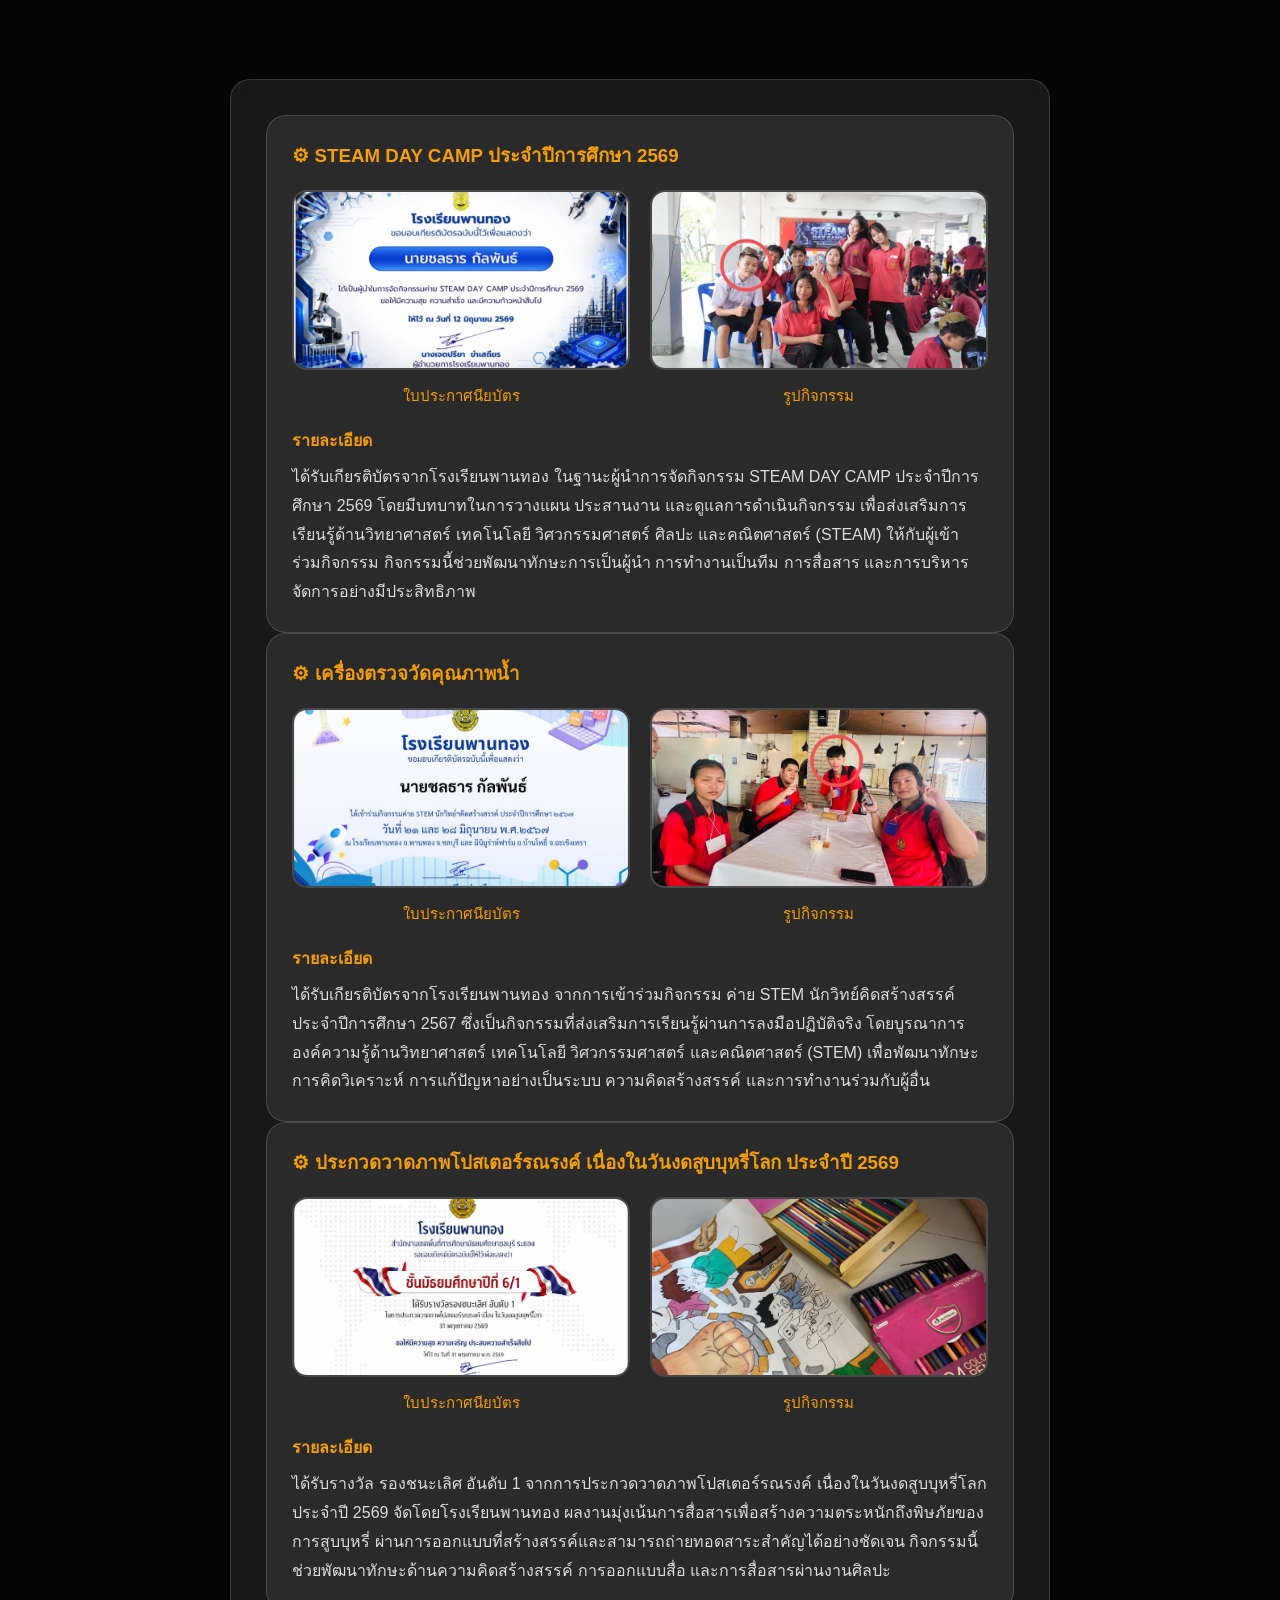
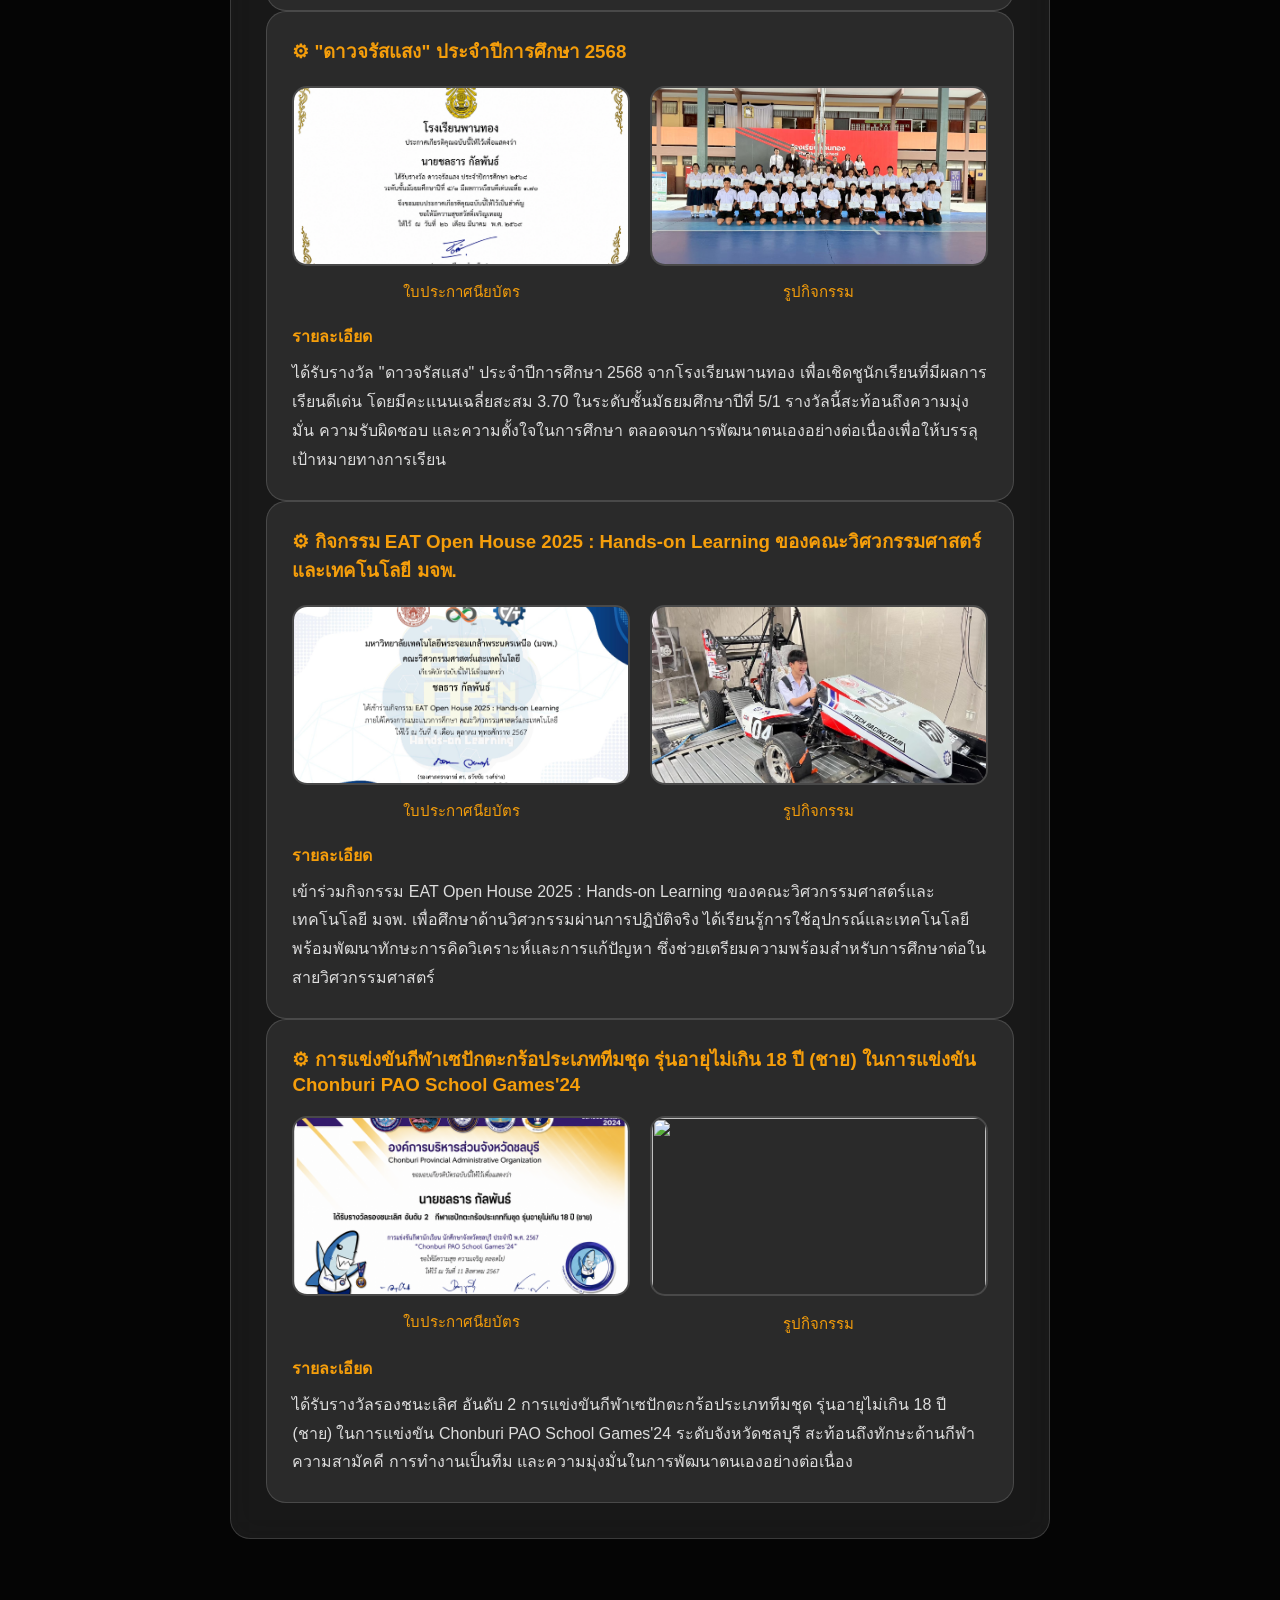
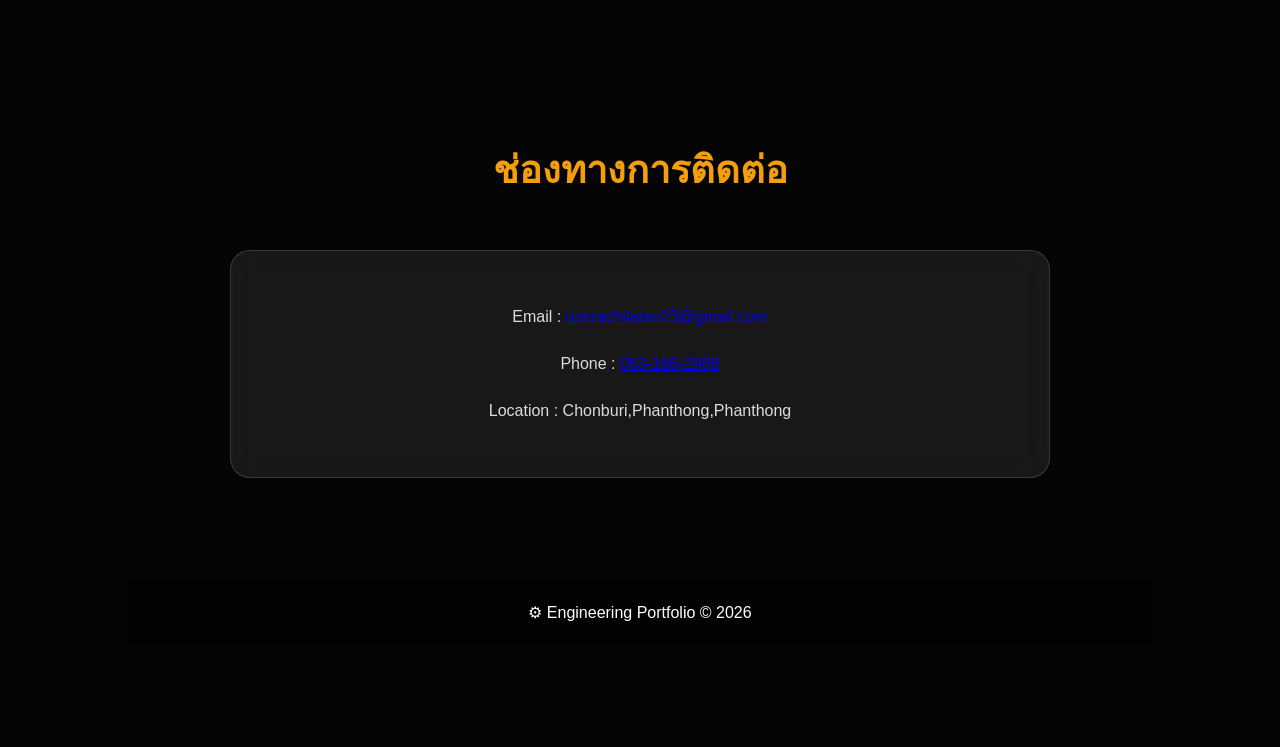
==== commit c75feeea: "Update index.html" ====
--- a/index.html
+++ b/index.html
@@ -263,7 +263,7 @@
         </div>
 
         <div class="image-box">
-            <img src="images/IMG_4517.jpeg" alt="">
+            <img src="images/IMG_4527.jpeg" alt="">
             <span>รูปกิจกรรม</span>
         </div>
 
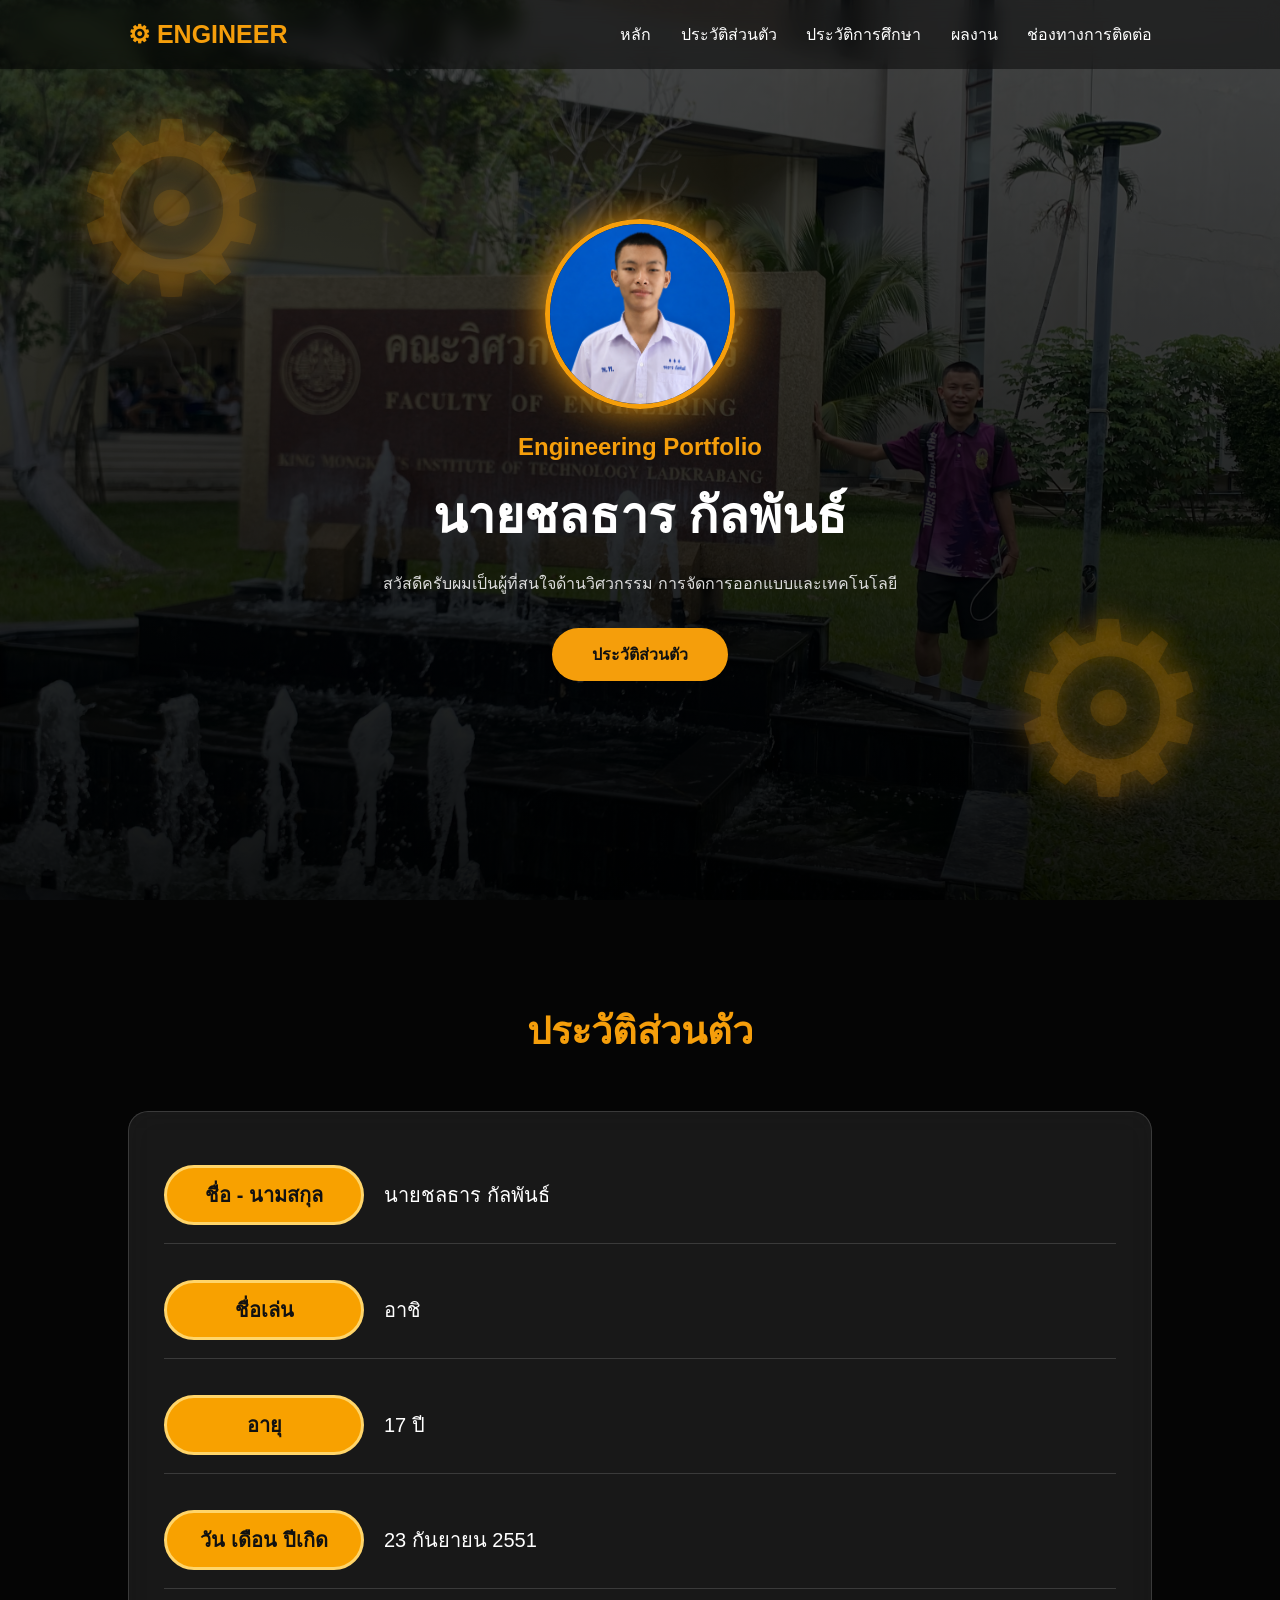
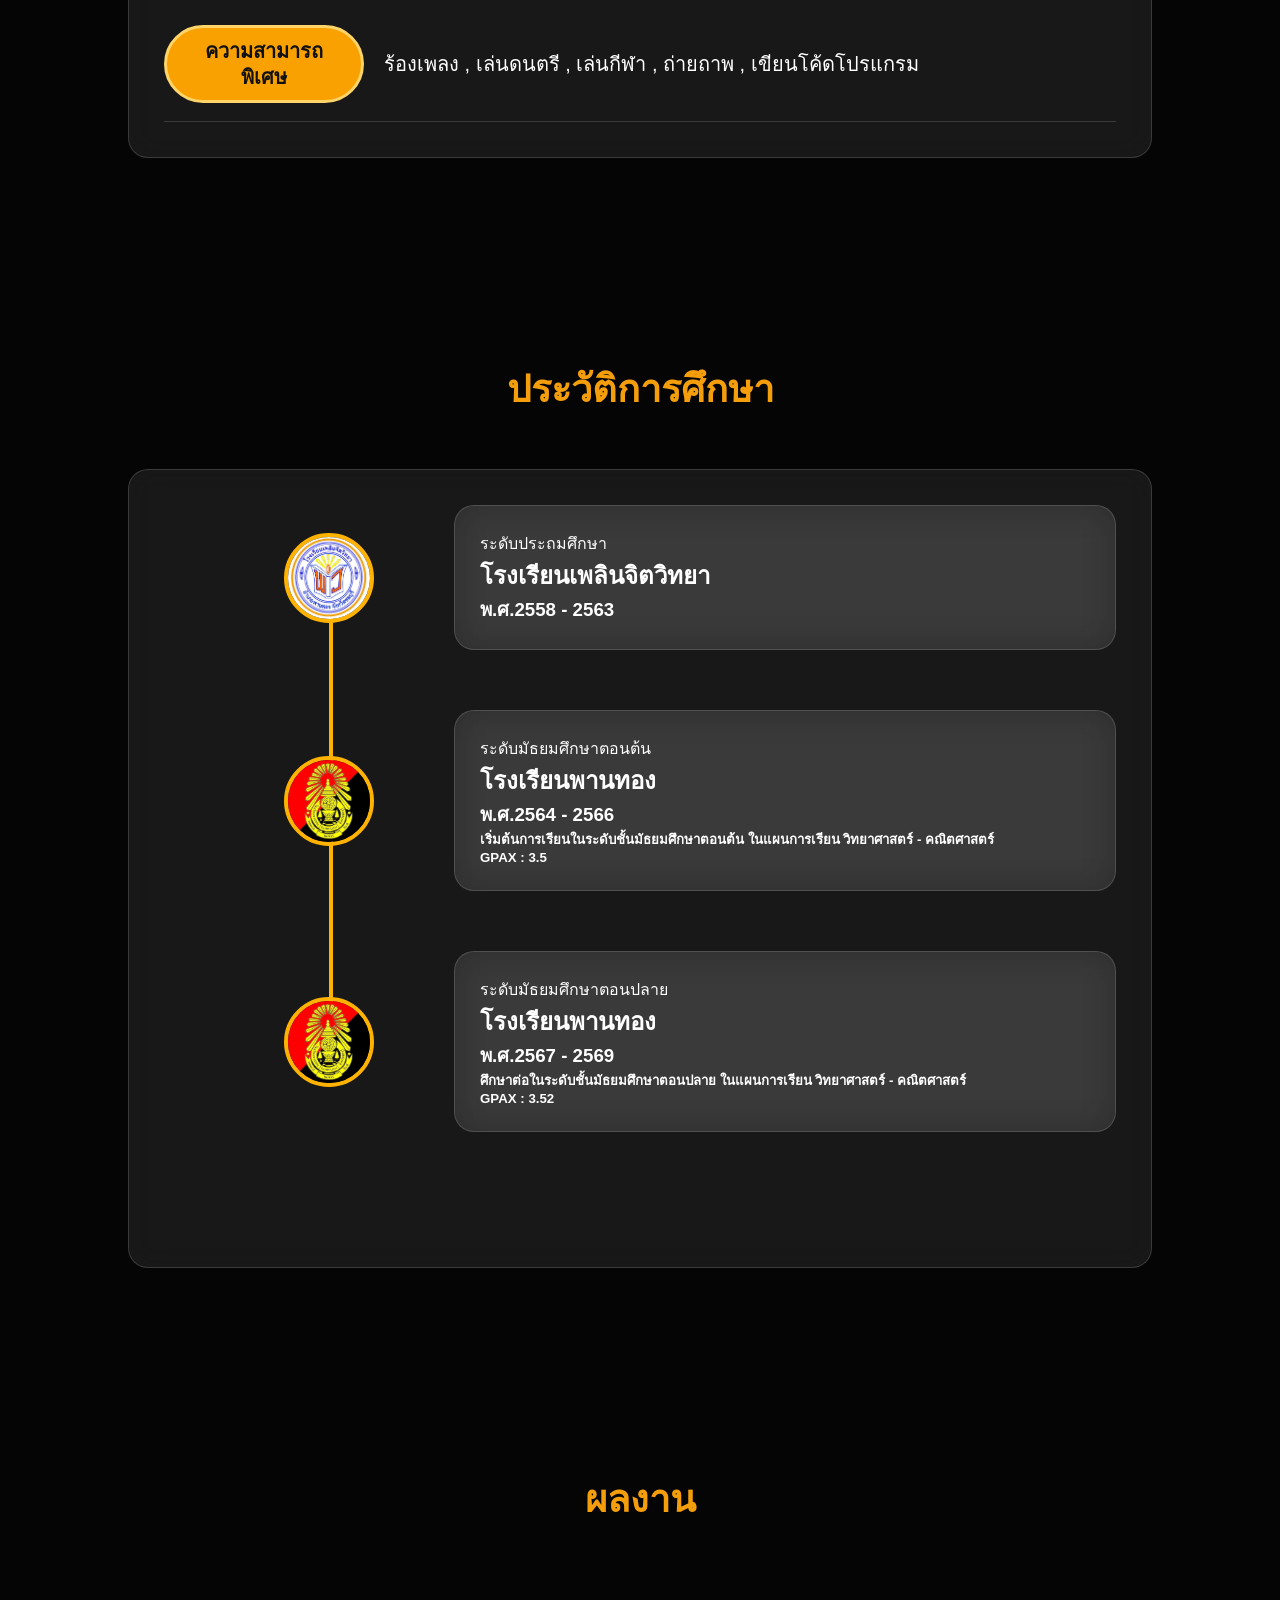
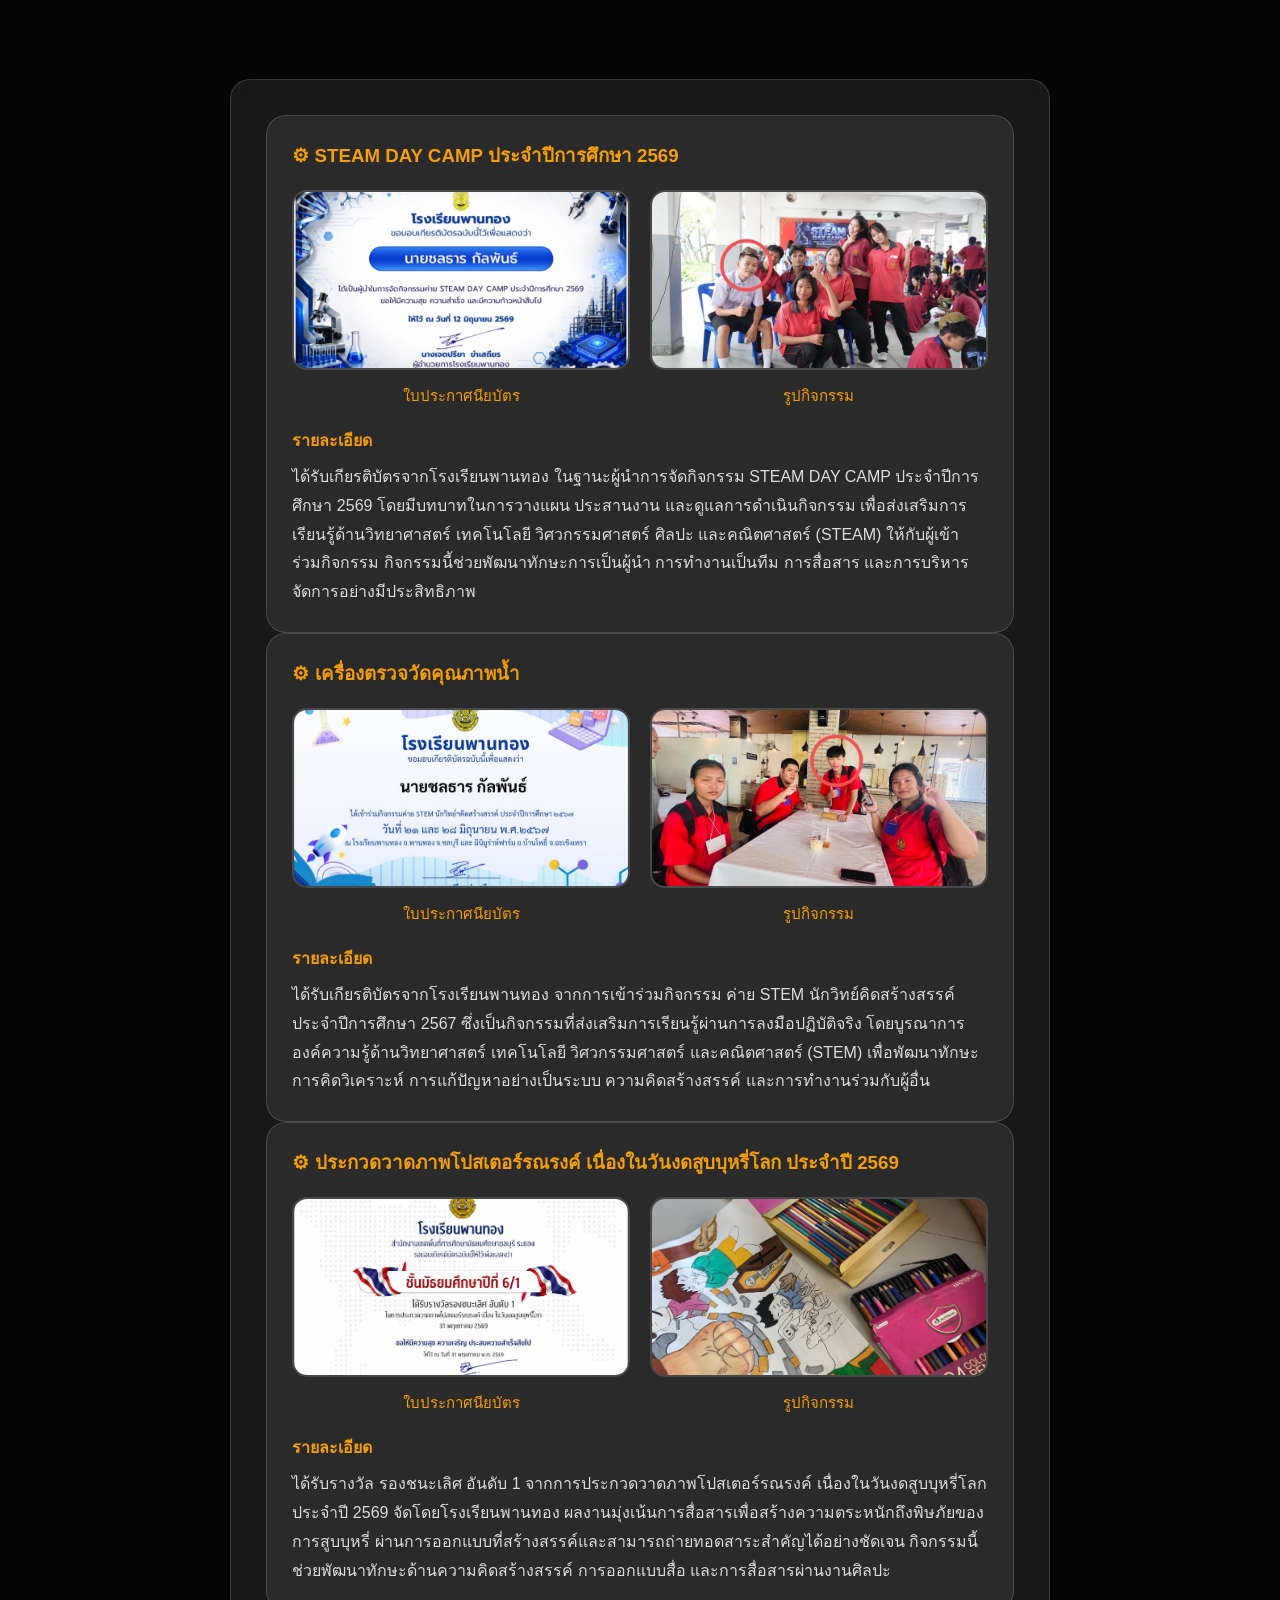
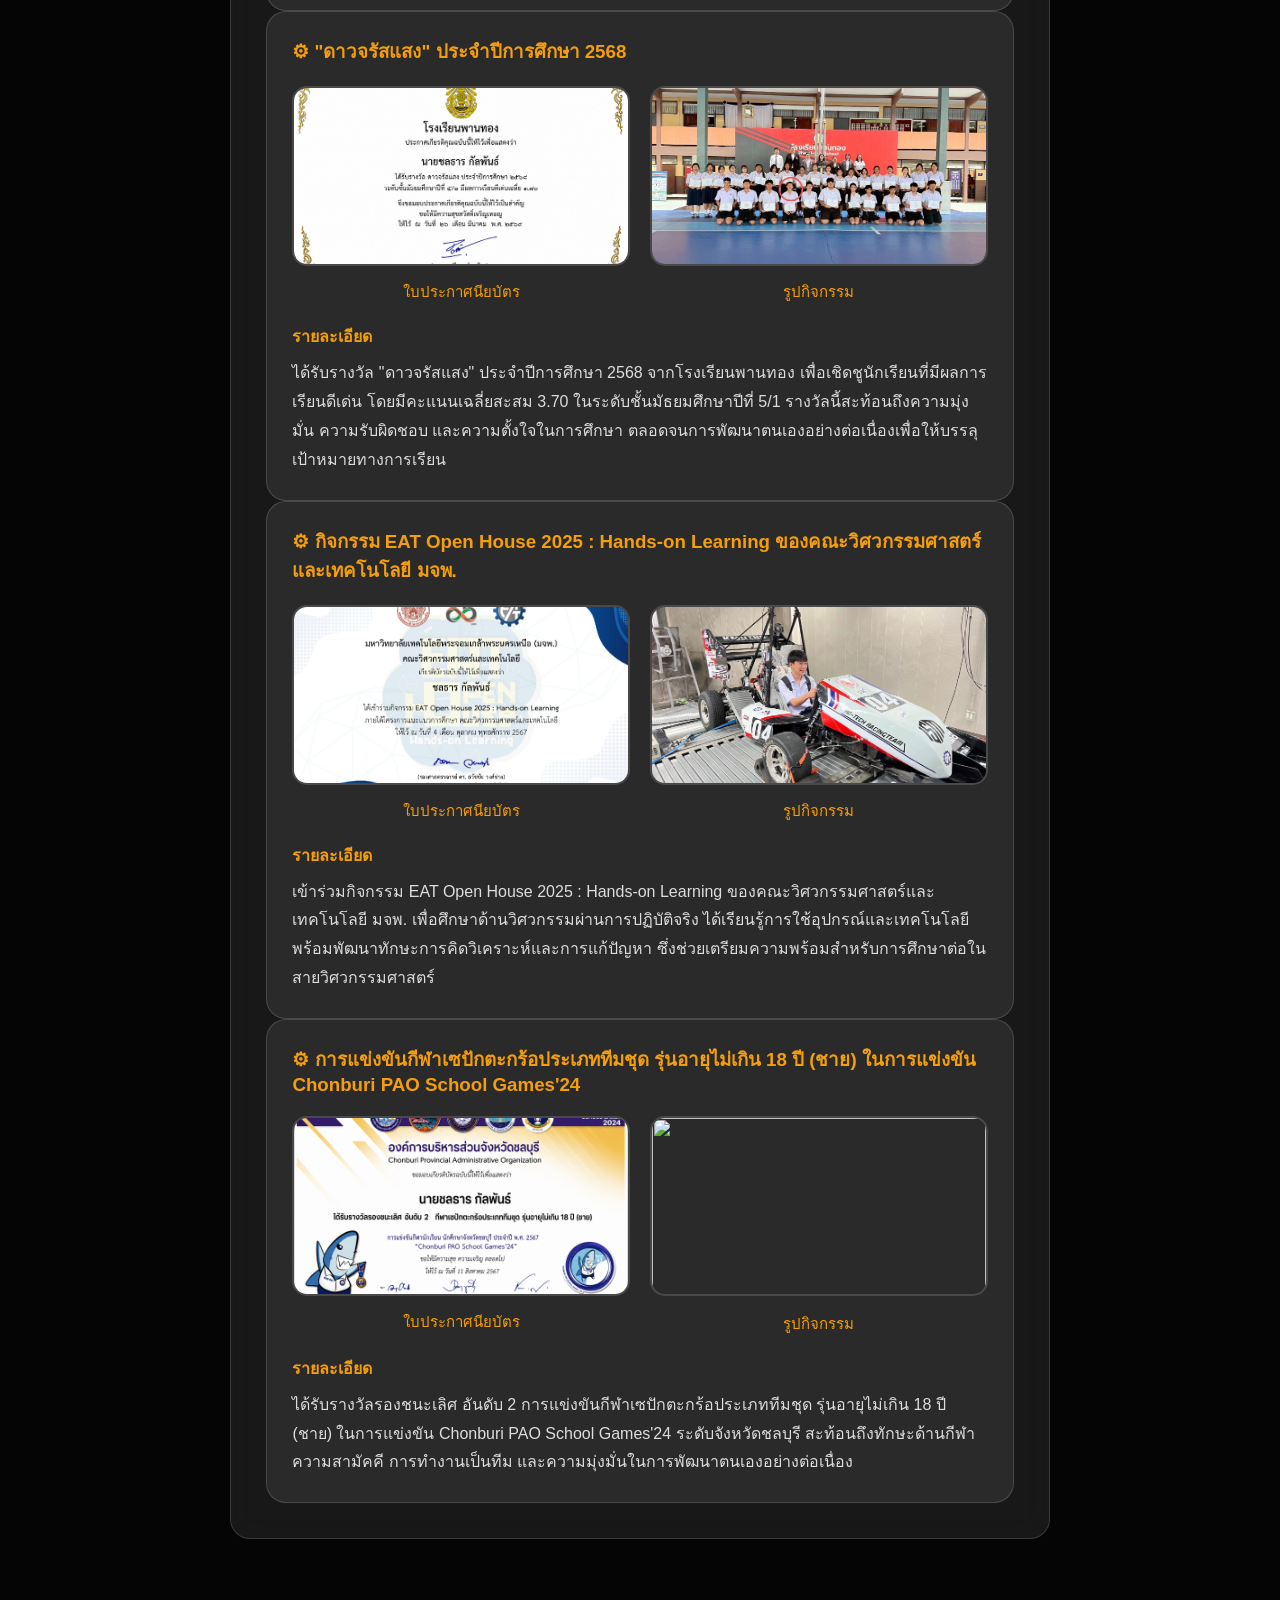
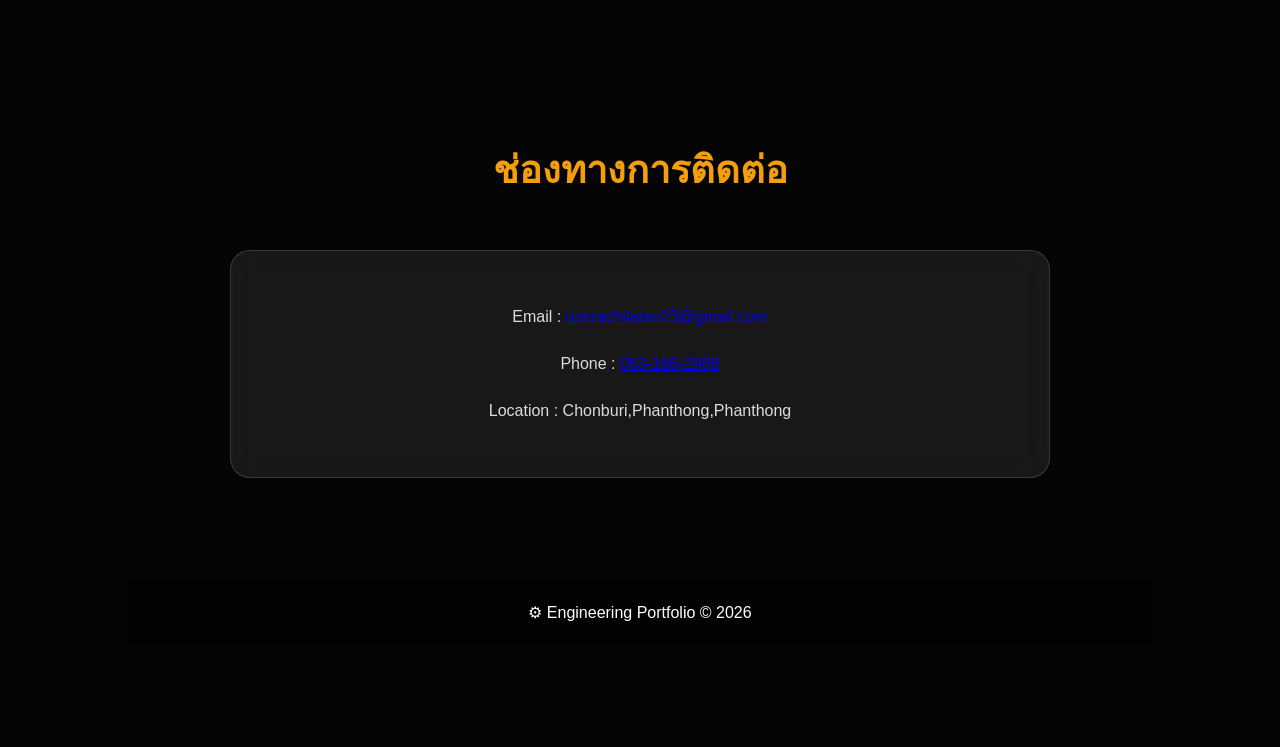
==== commit 2101b61a: "Update index.html" ====
--- a/index.html
+++ b/index.html
@@ -327,7 +327,7 @@
         </div>
 
         <div class="image-box">
-            <img src="images/IMG_4508.jpeg" alt="">
+            <img src="images/IMG_4525.jpeg" alt="">
             <span>รูปกิจกรรม</span>
         </div>
 
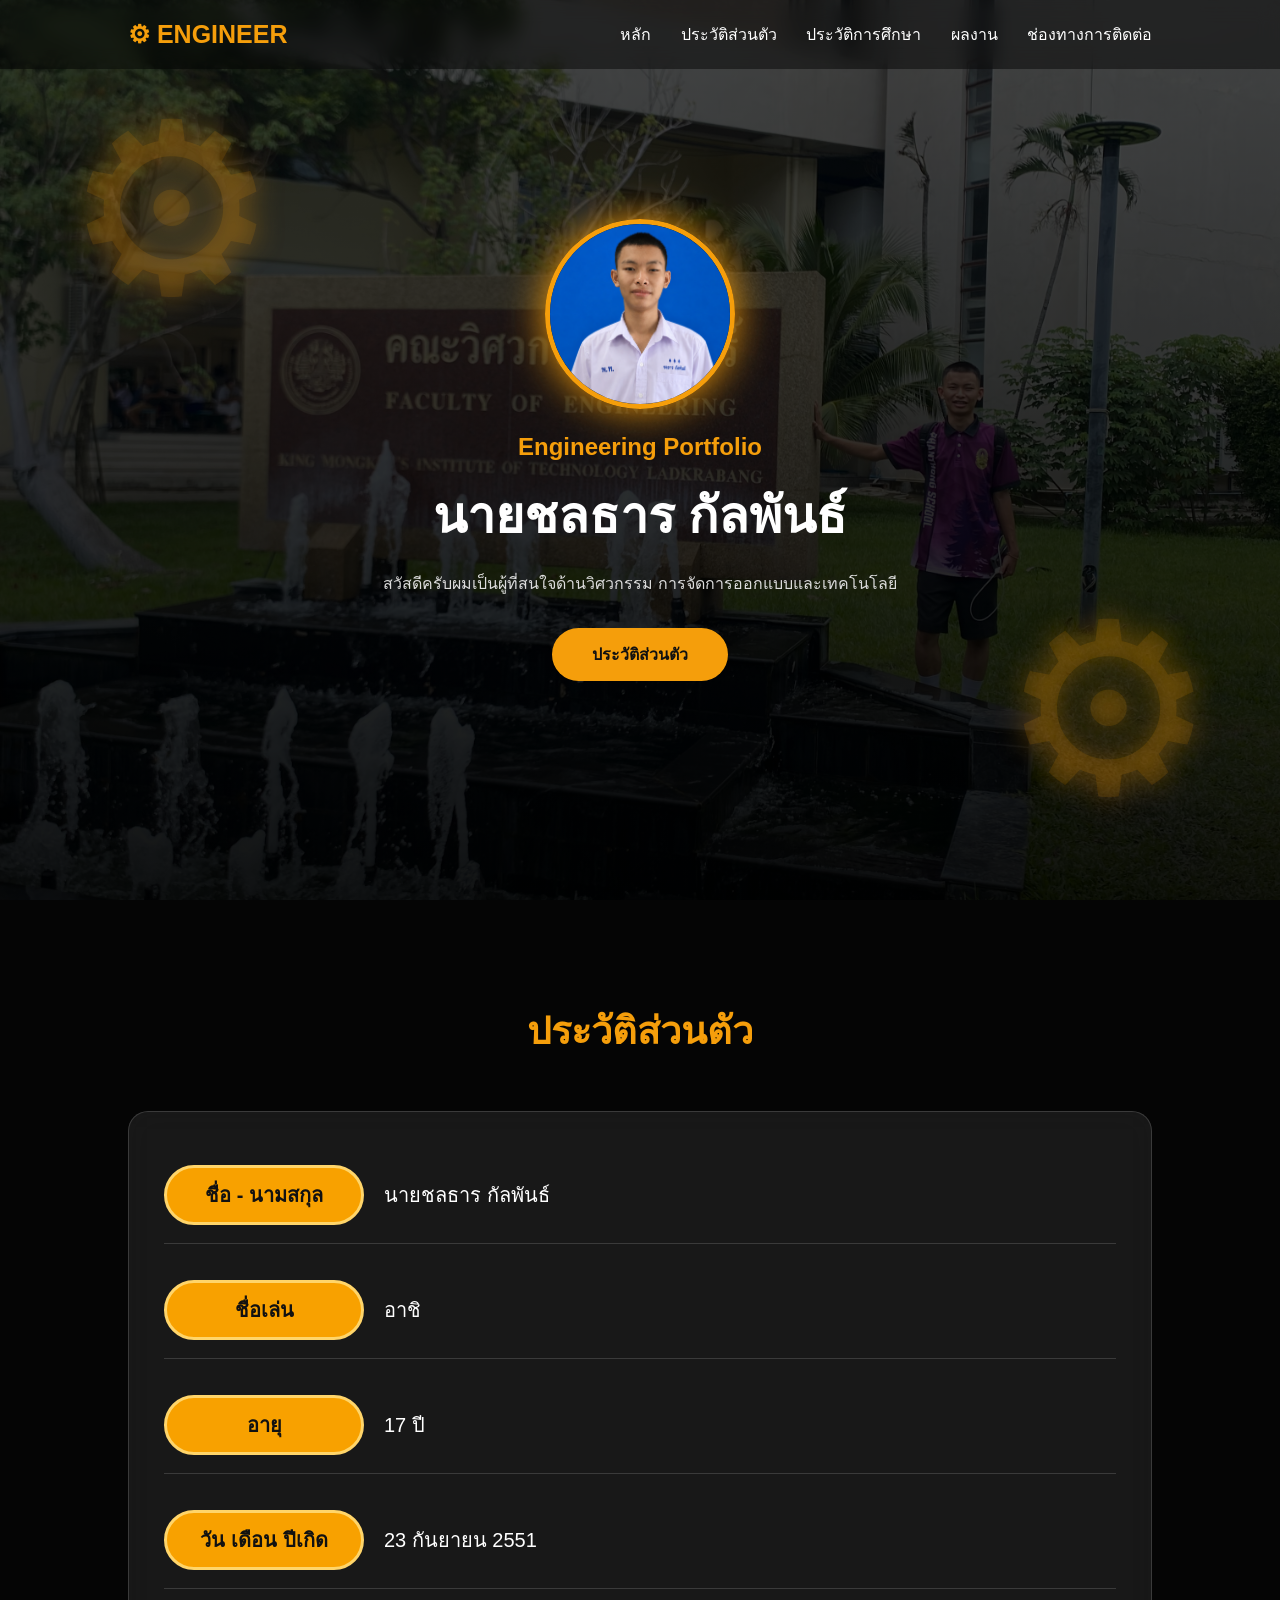
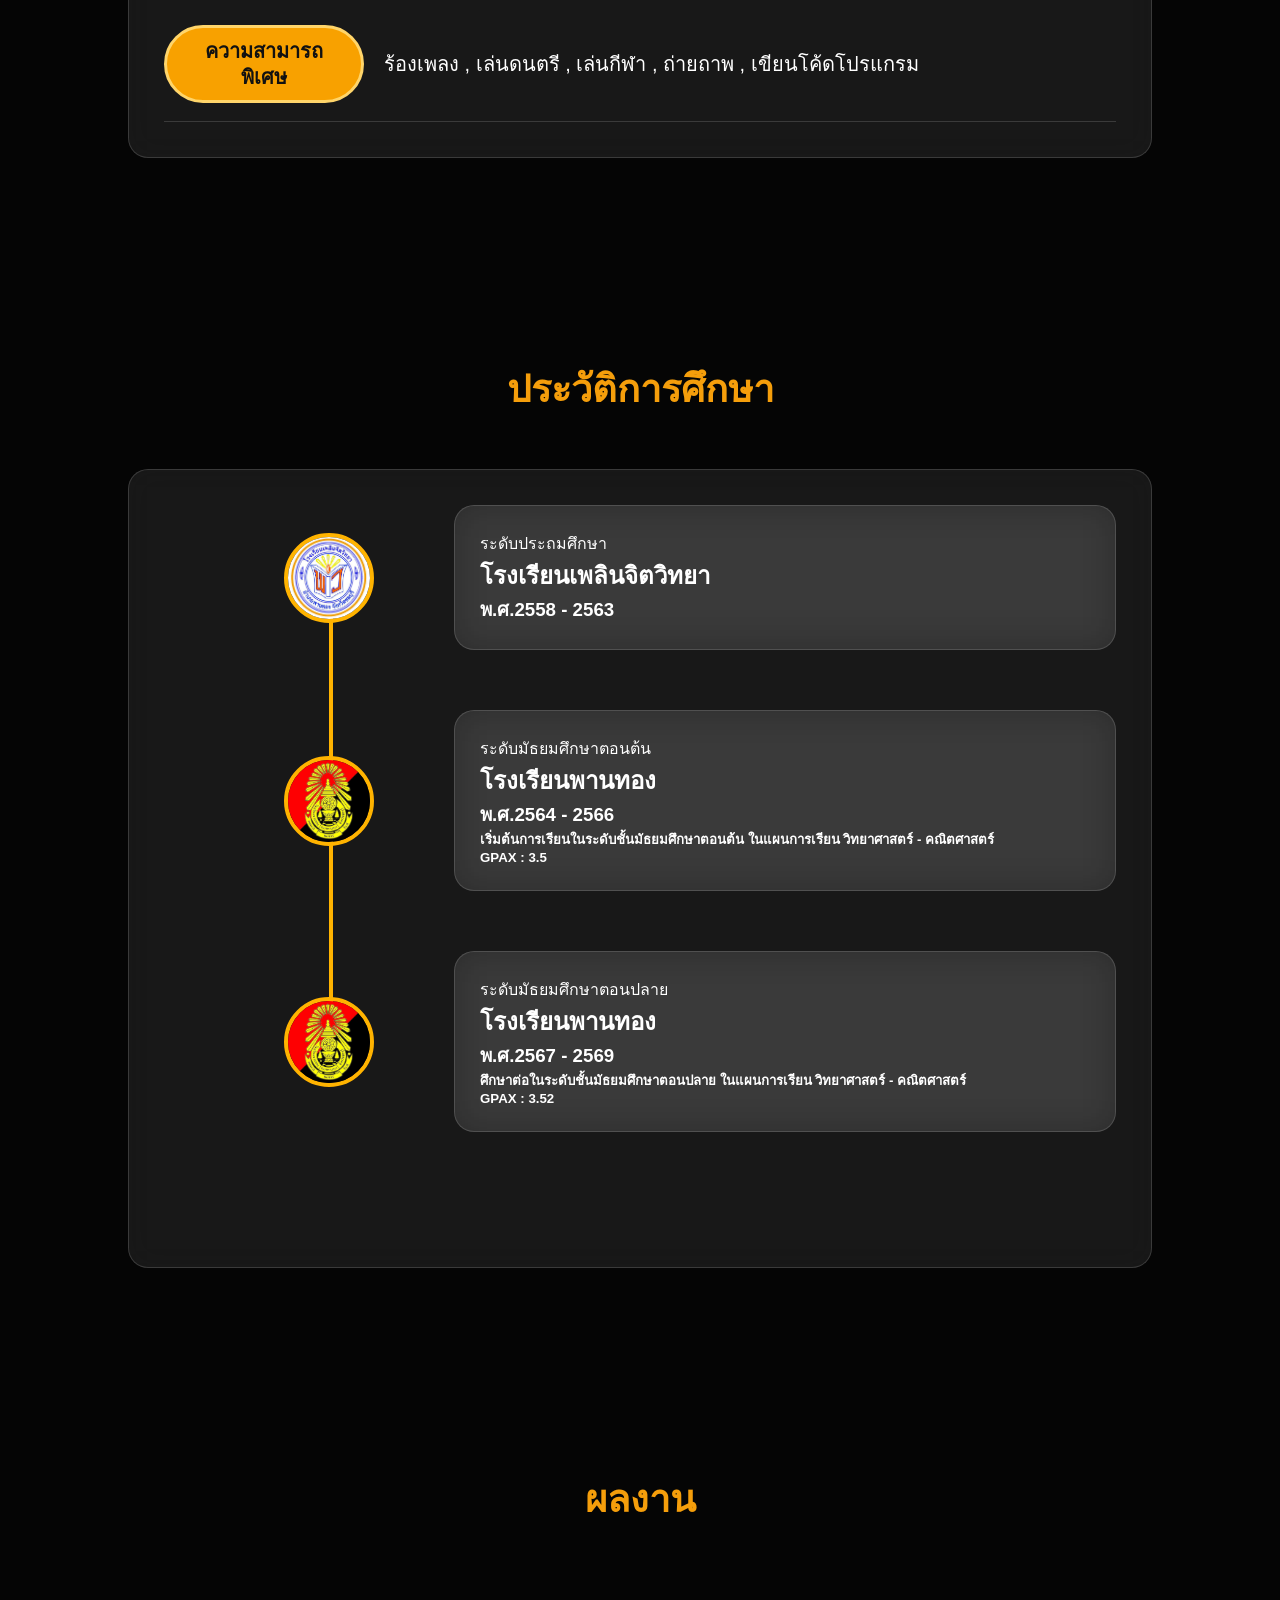
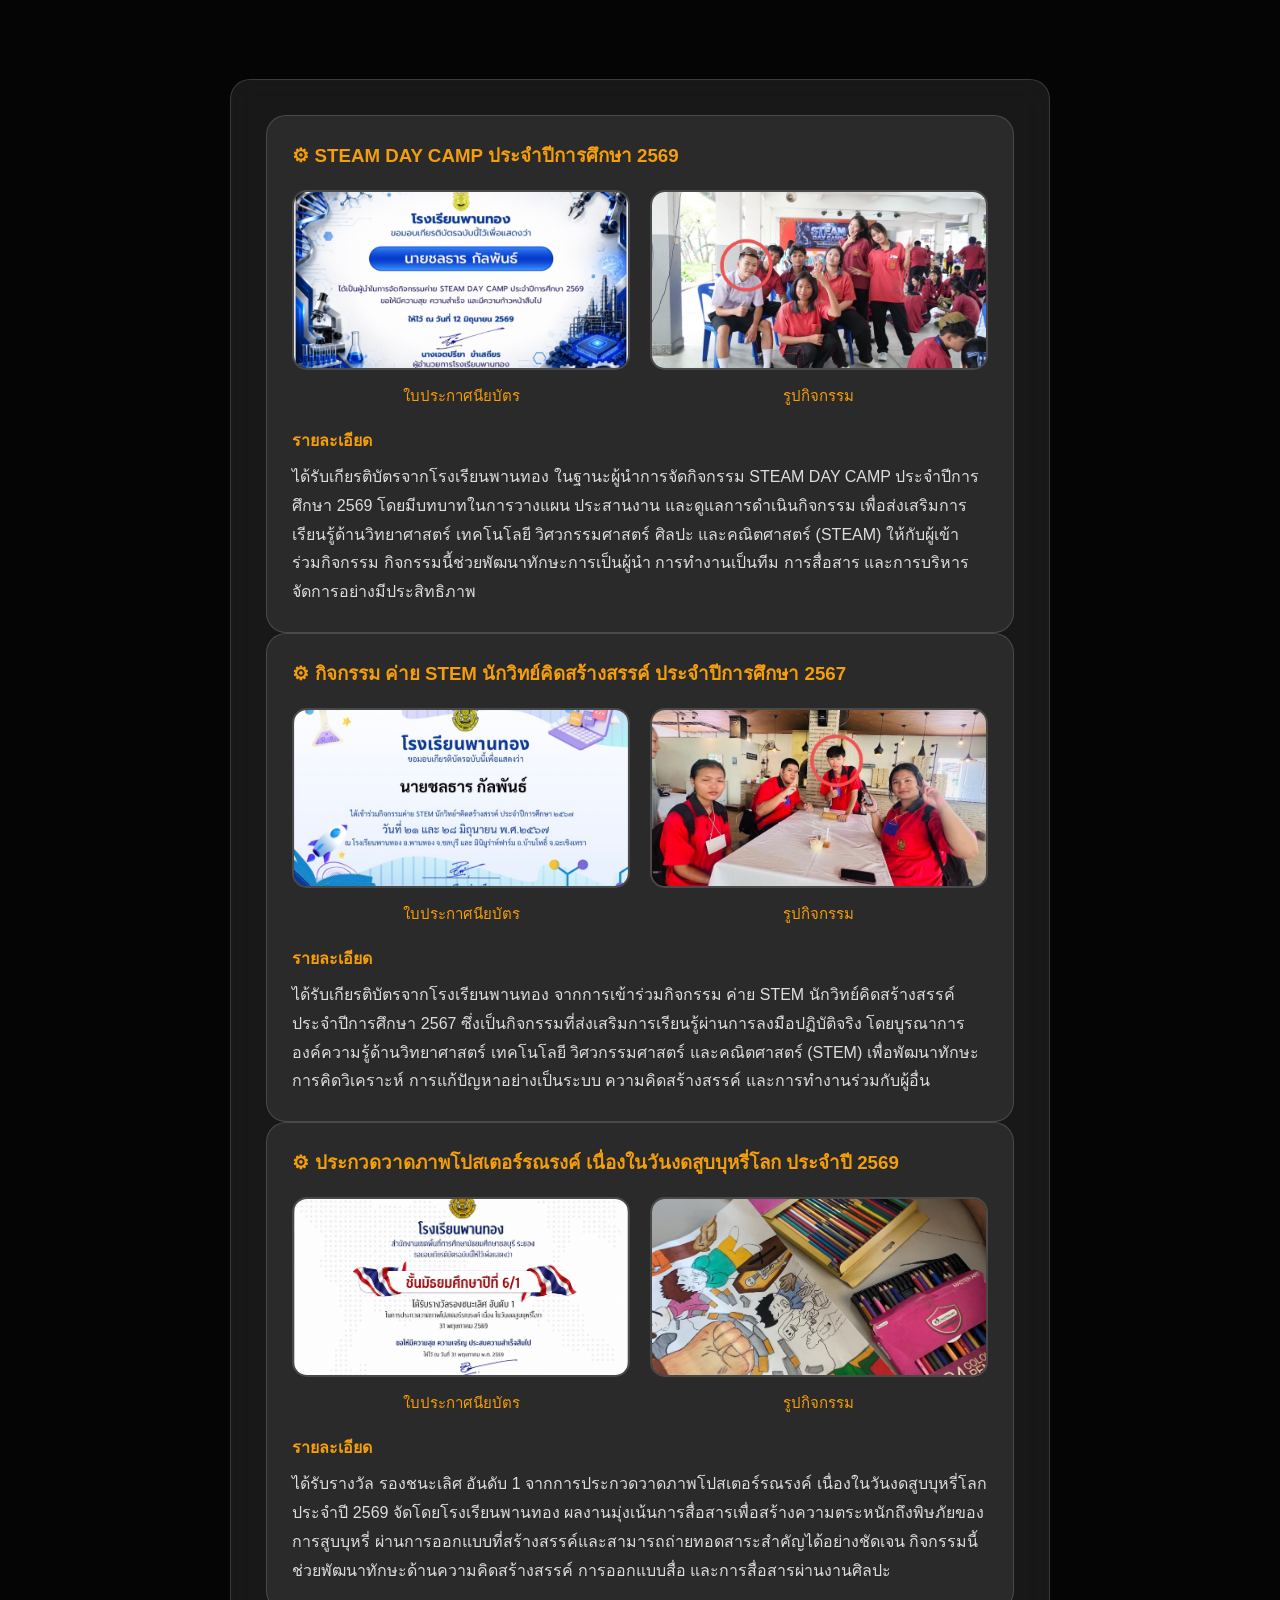
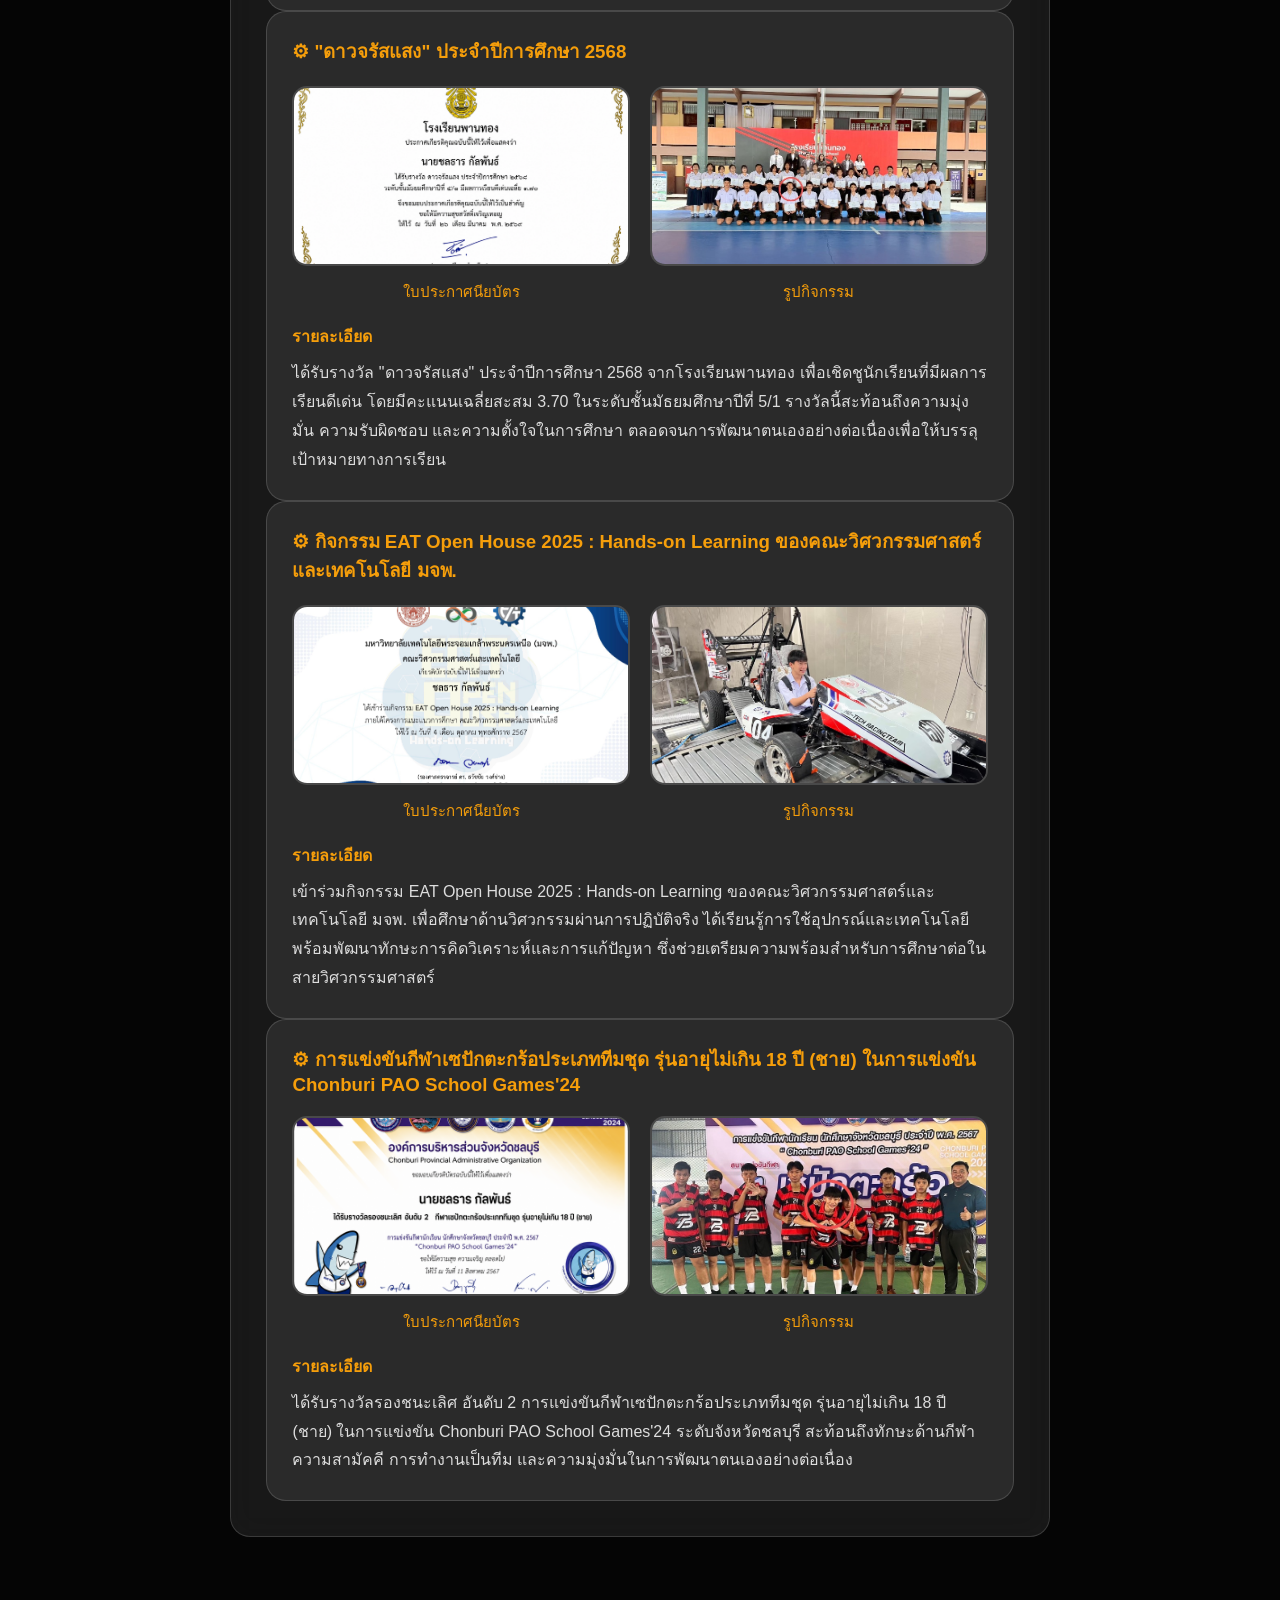
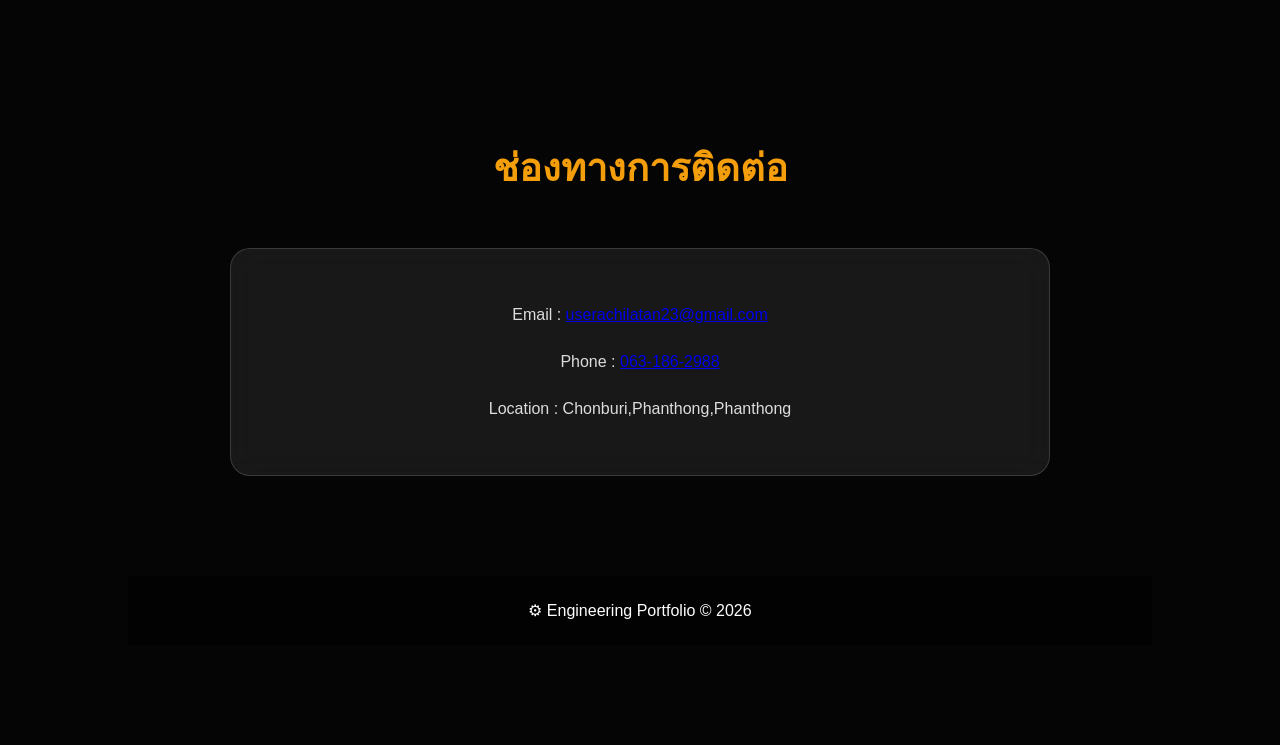
==== commit fa255ed9: "Update index.html" ====
--- a/index.html
+++ b/index.html
@@ -253,7 +253,7 @@
 
             <div class="project-card">
 
-    <h3>⚙ เครื่องตรวจวัดคุณภาพน้ำ</h3>
+    <h3>⚙ กิจกรรม ค่าย STEM นักวิทย์คิดสร้างสรรค์ ประจำปีการศึกษา 2567</h3>
 
     <div class="project-image">
 
@@ -391,7 +391,7 @@
         </div>
 
         <div class="image-box">
-            <img src="images/activity1.jpg" alt="">
+            <img src="images/IMG_4524.jpeg" alt="">
             <span>รูปกิจกรรม</span>
         </div>
 
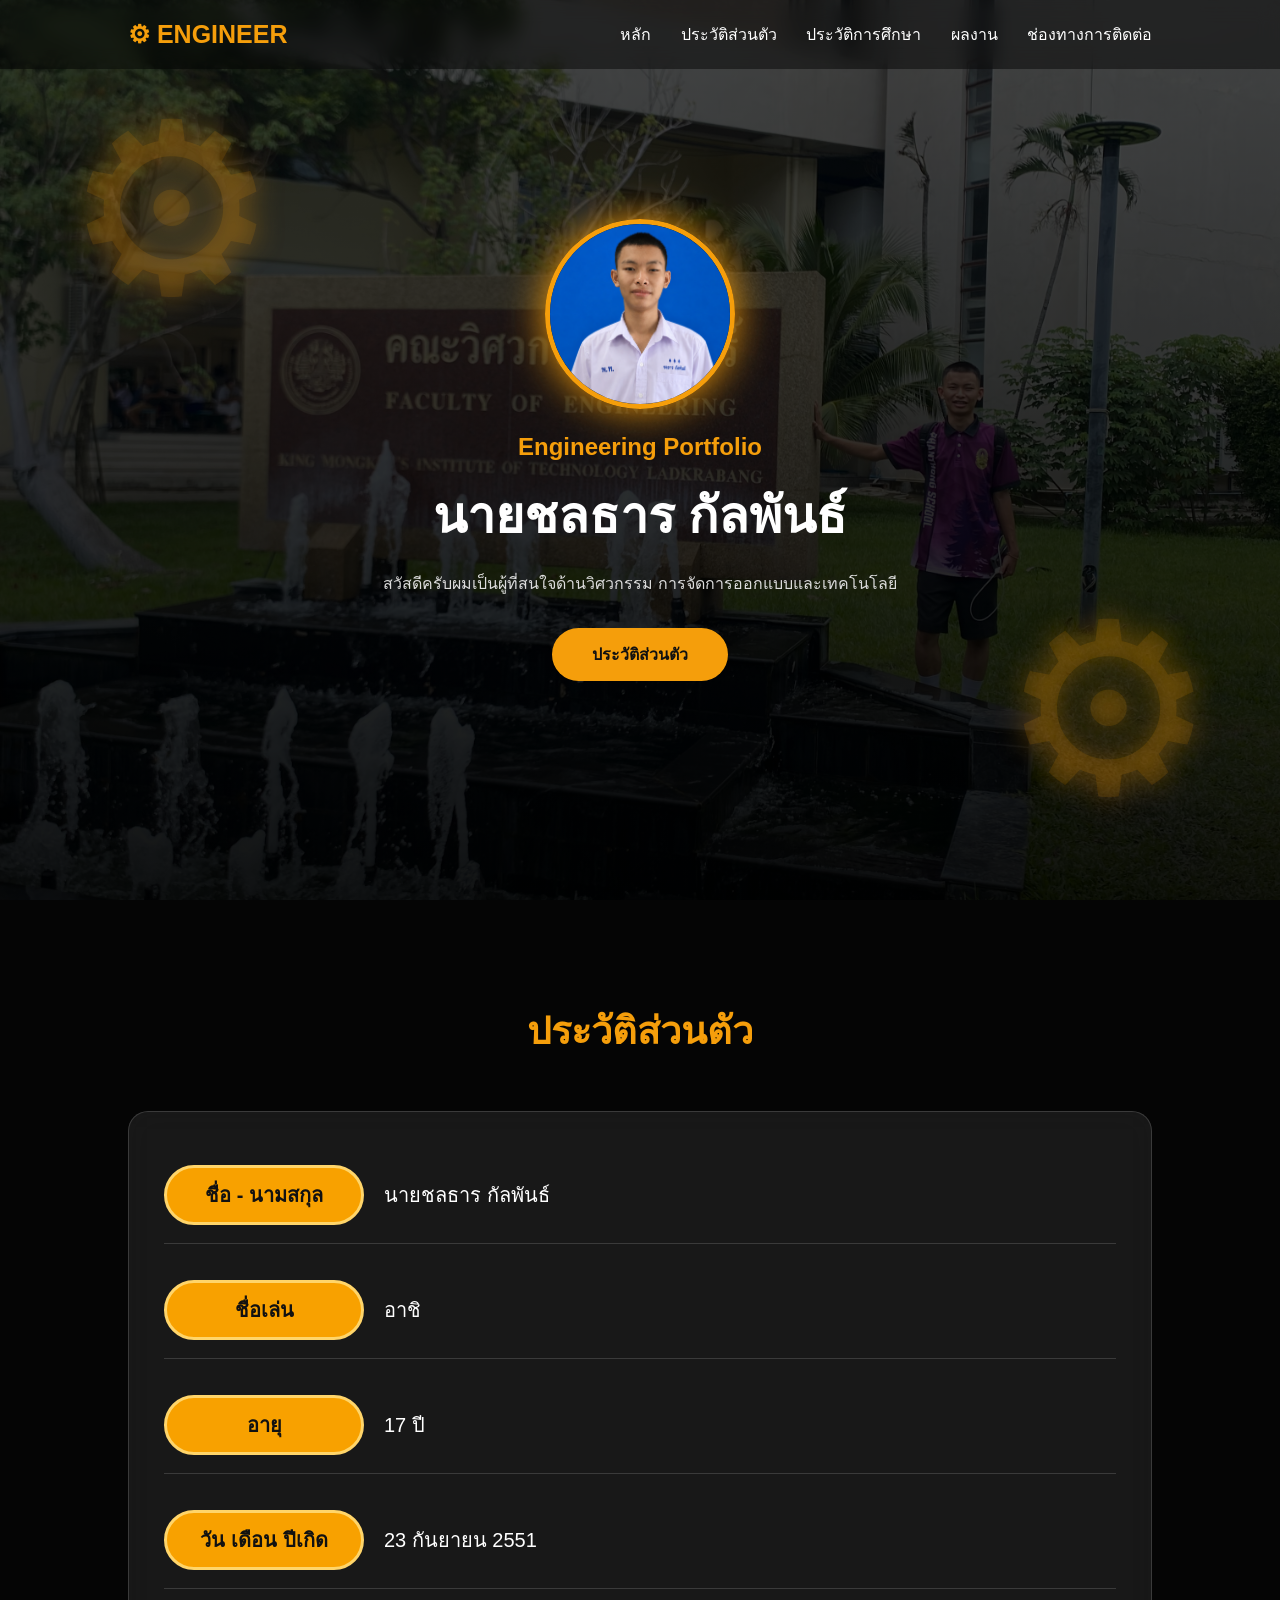
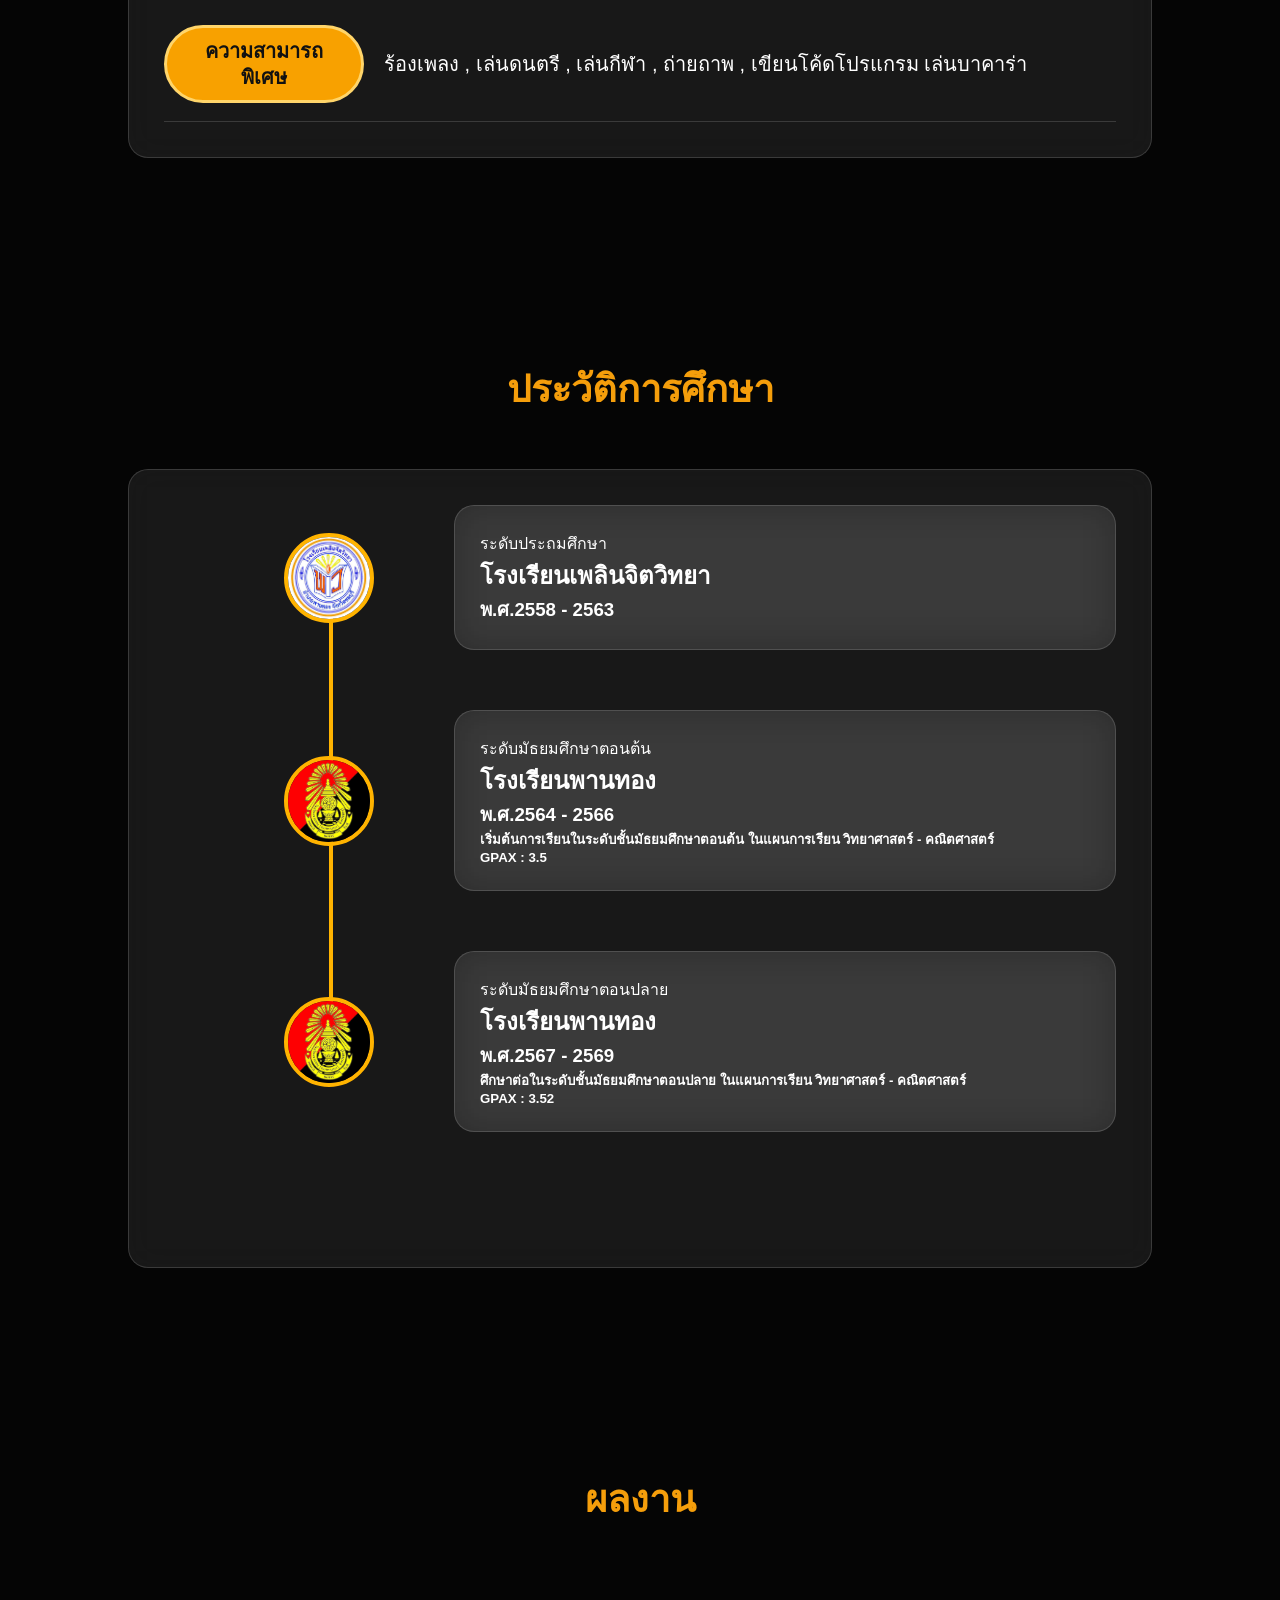
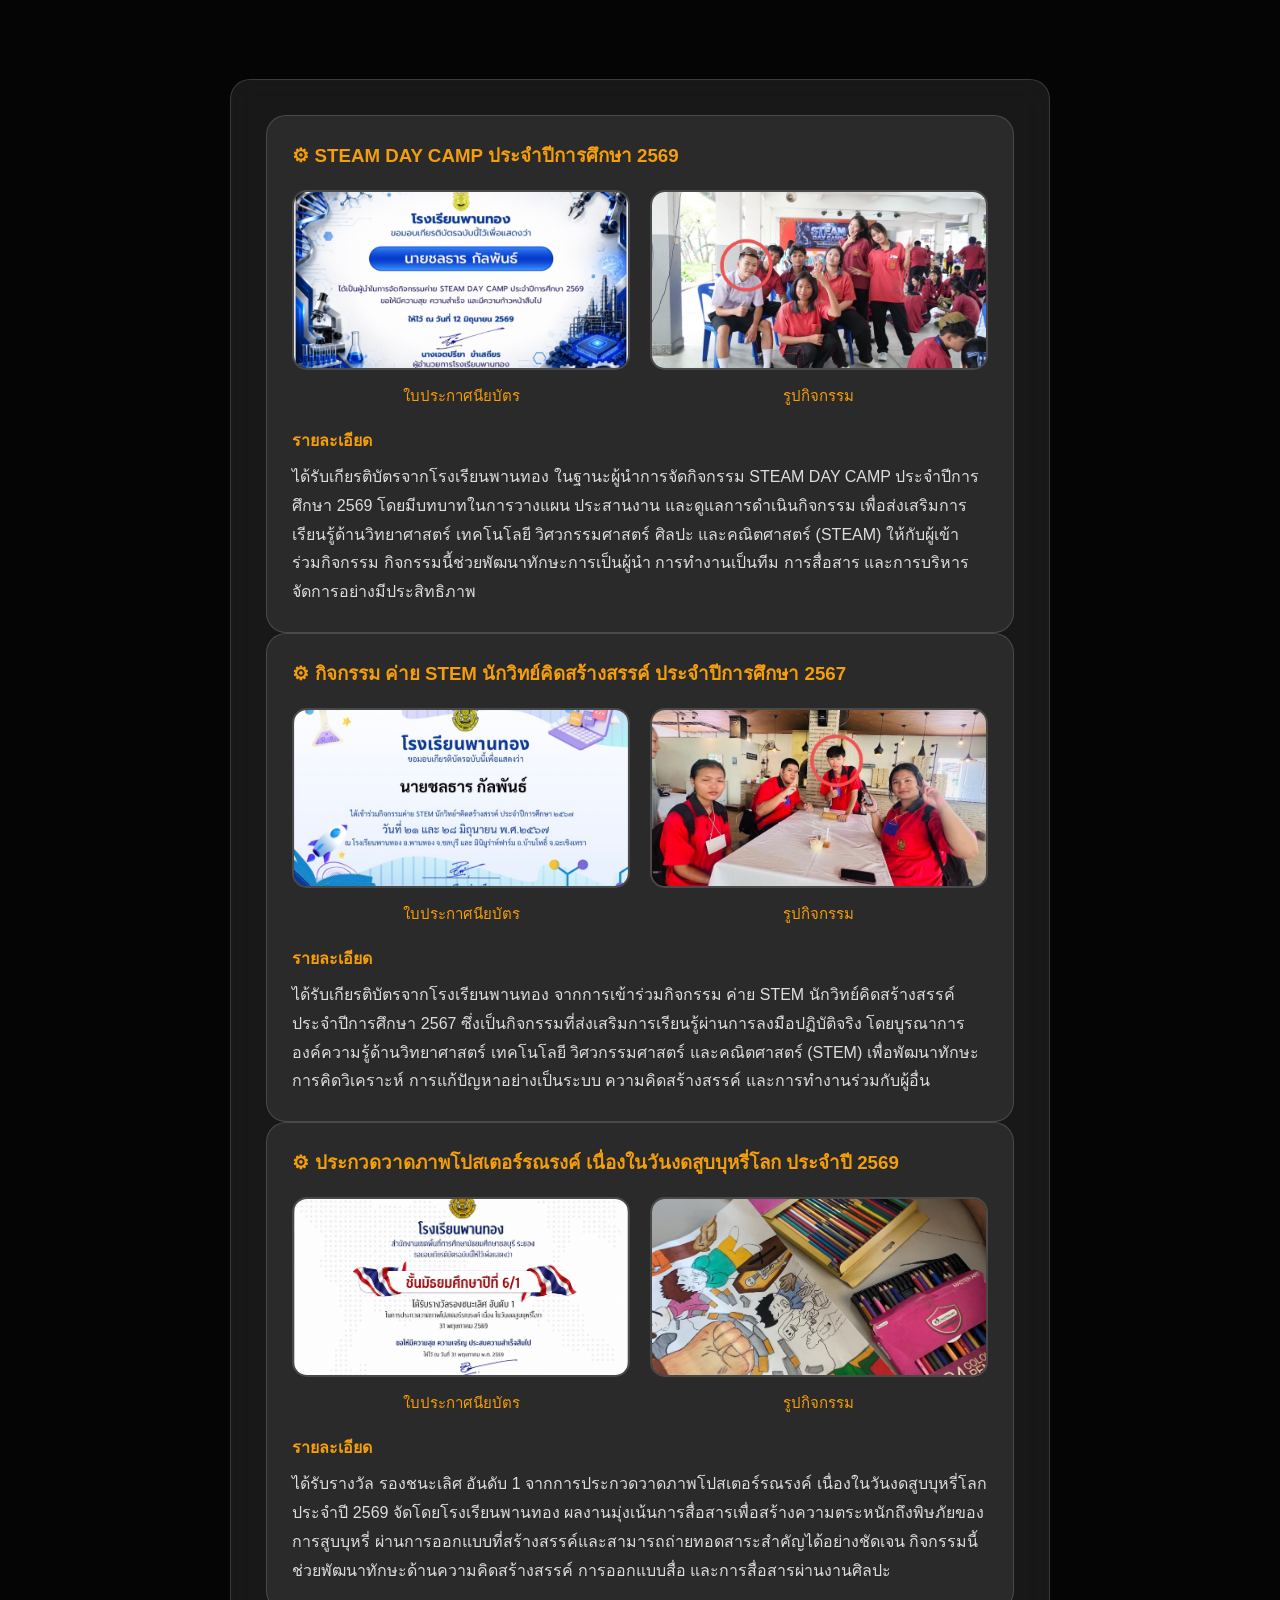
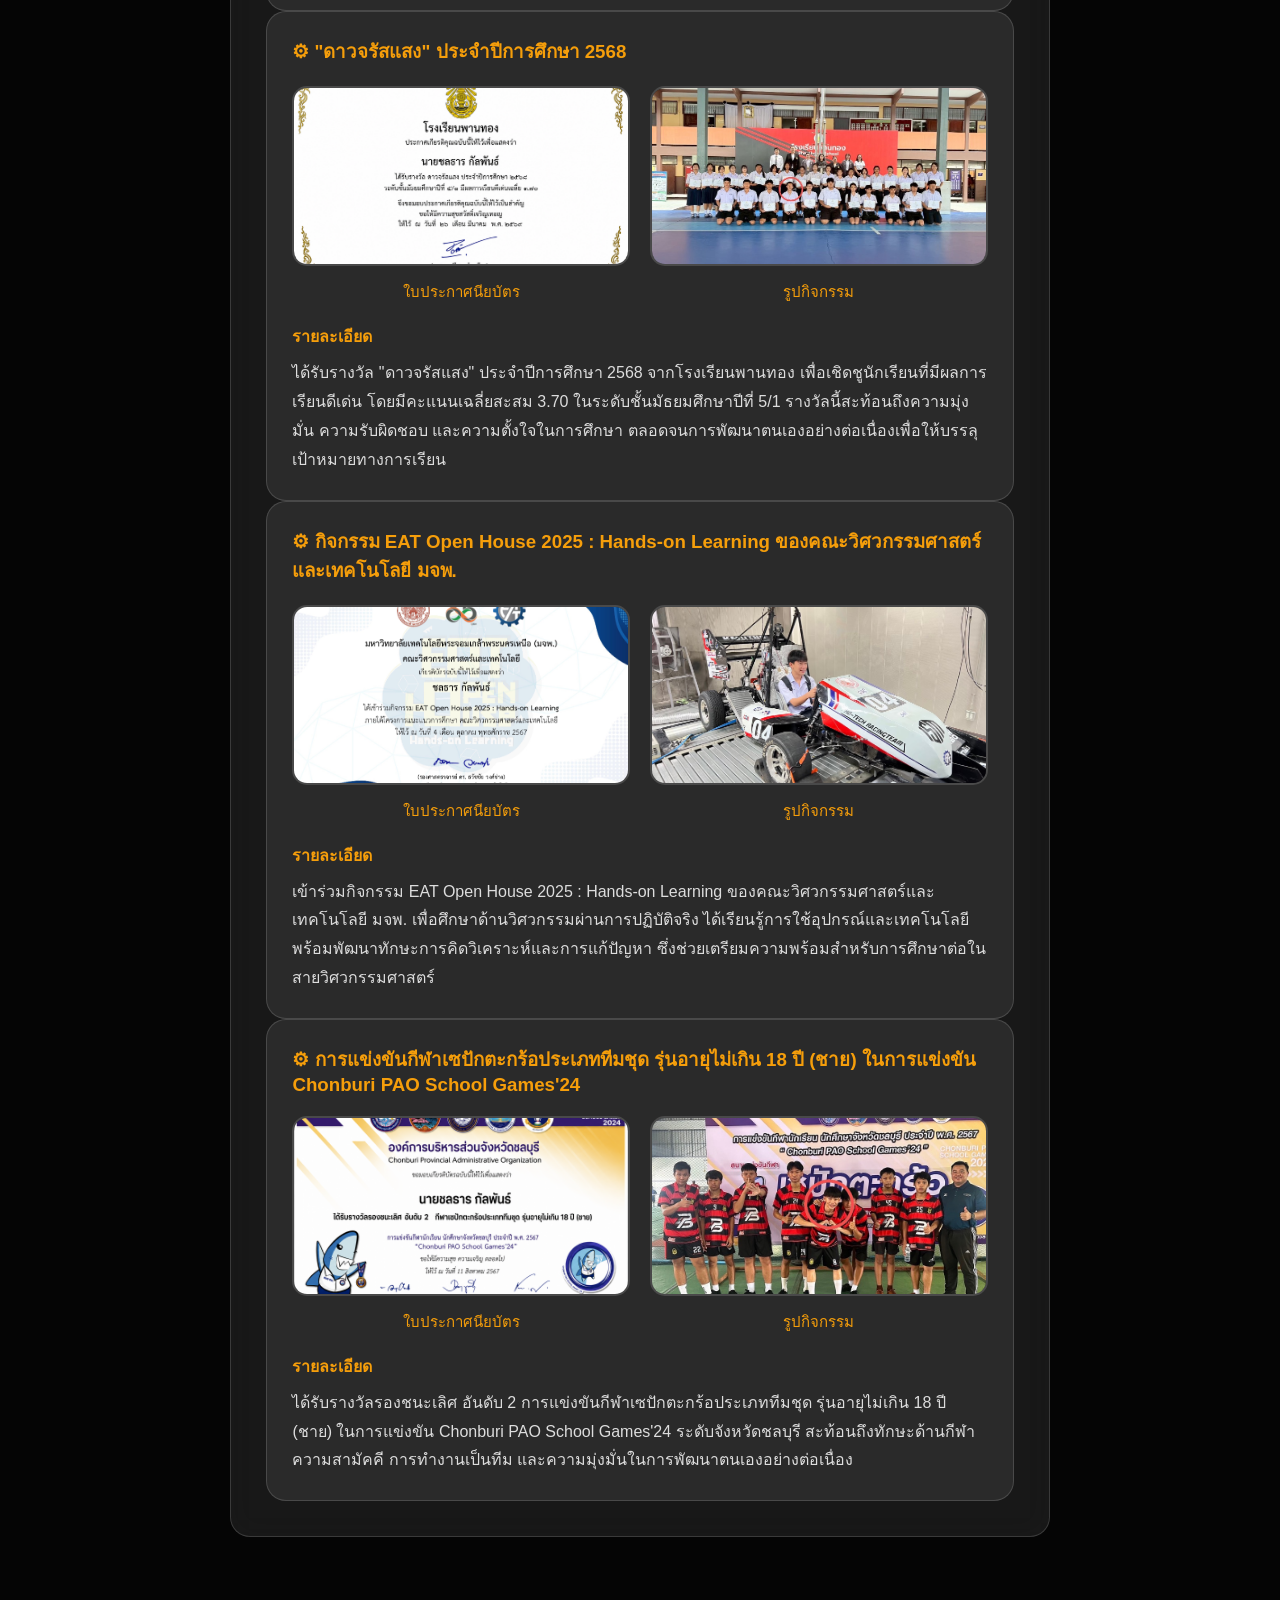
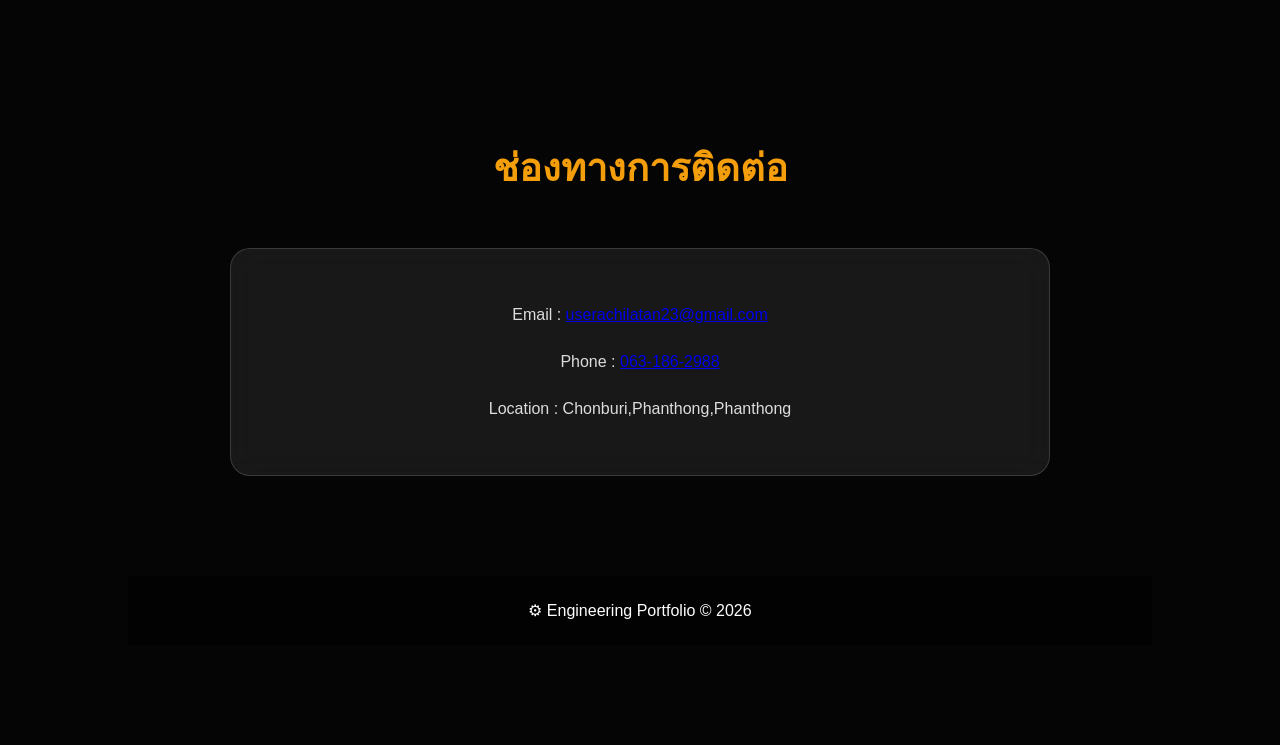
==== commit d8ea741f: "Update index.html" ====
--- a/index.html
+++ b/index.html
@@ -132,6 +132,7 @@
             เล่นกีฬา ,
             ถ่ายถาพ ,
             เขียนโค้ดโปรแกรม
+            เล่นบาคาร่า
             
         </span>
     </div>
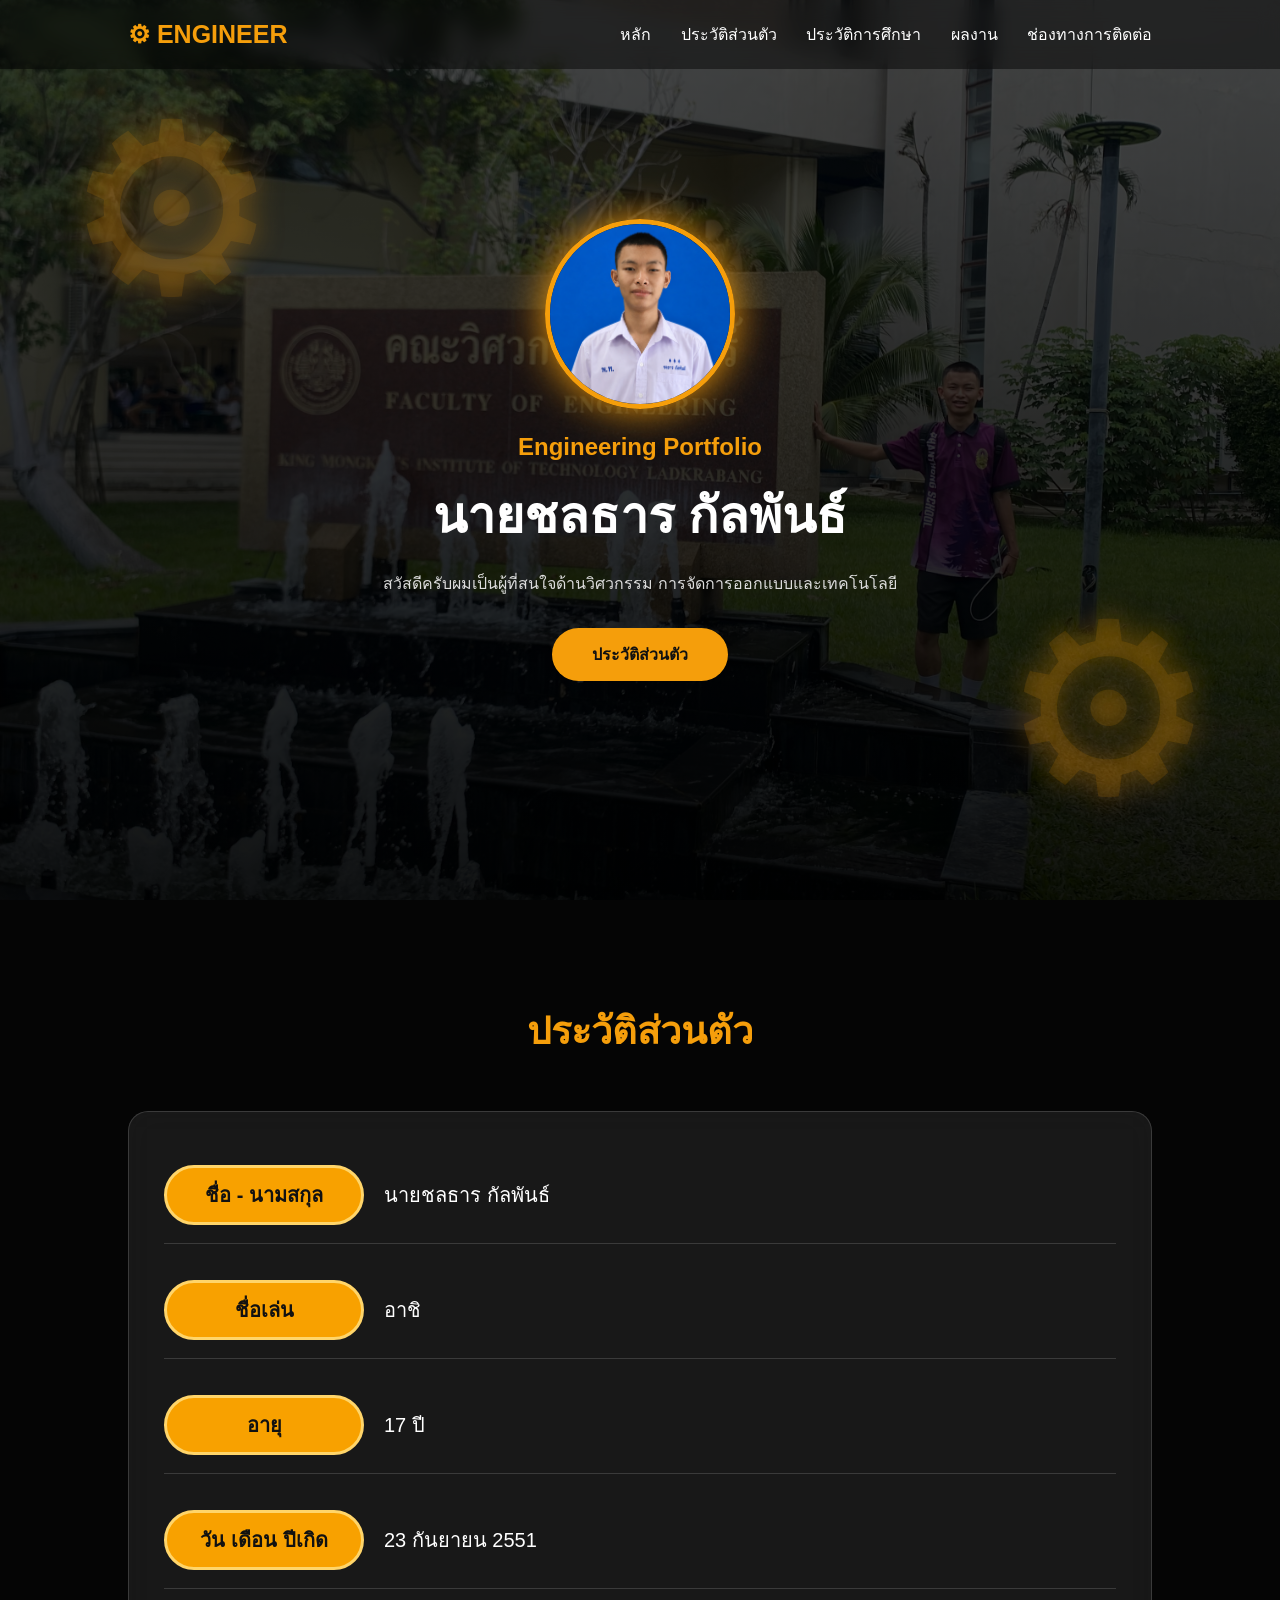
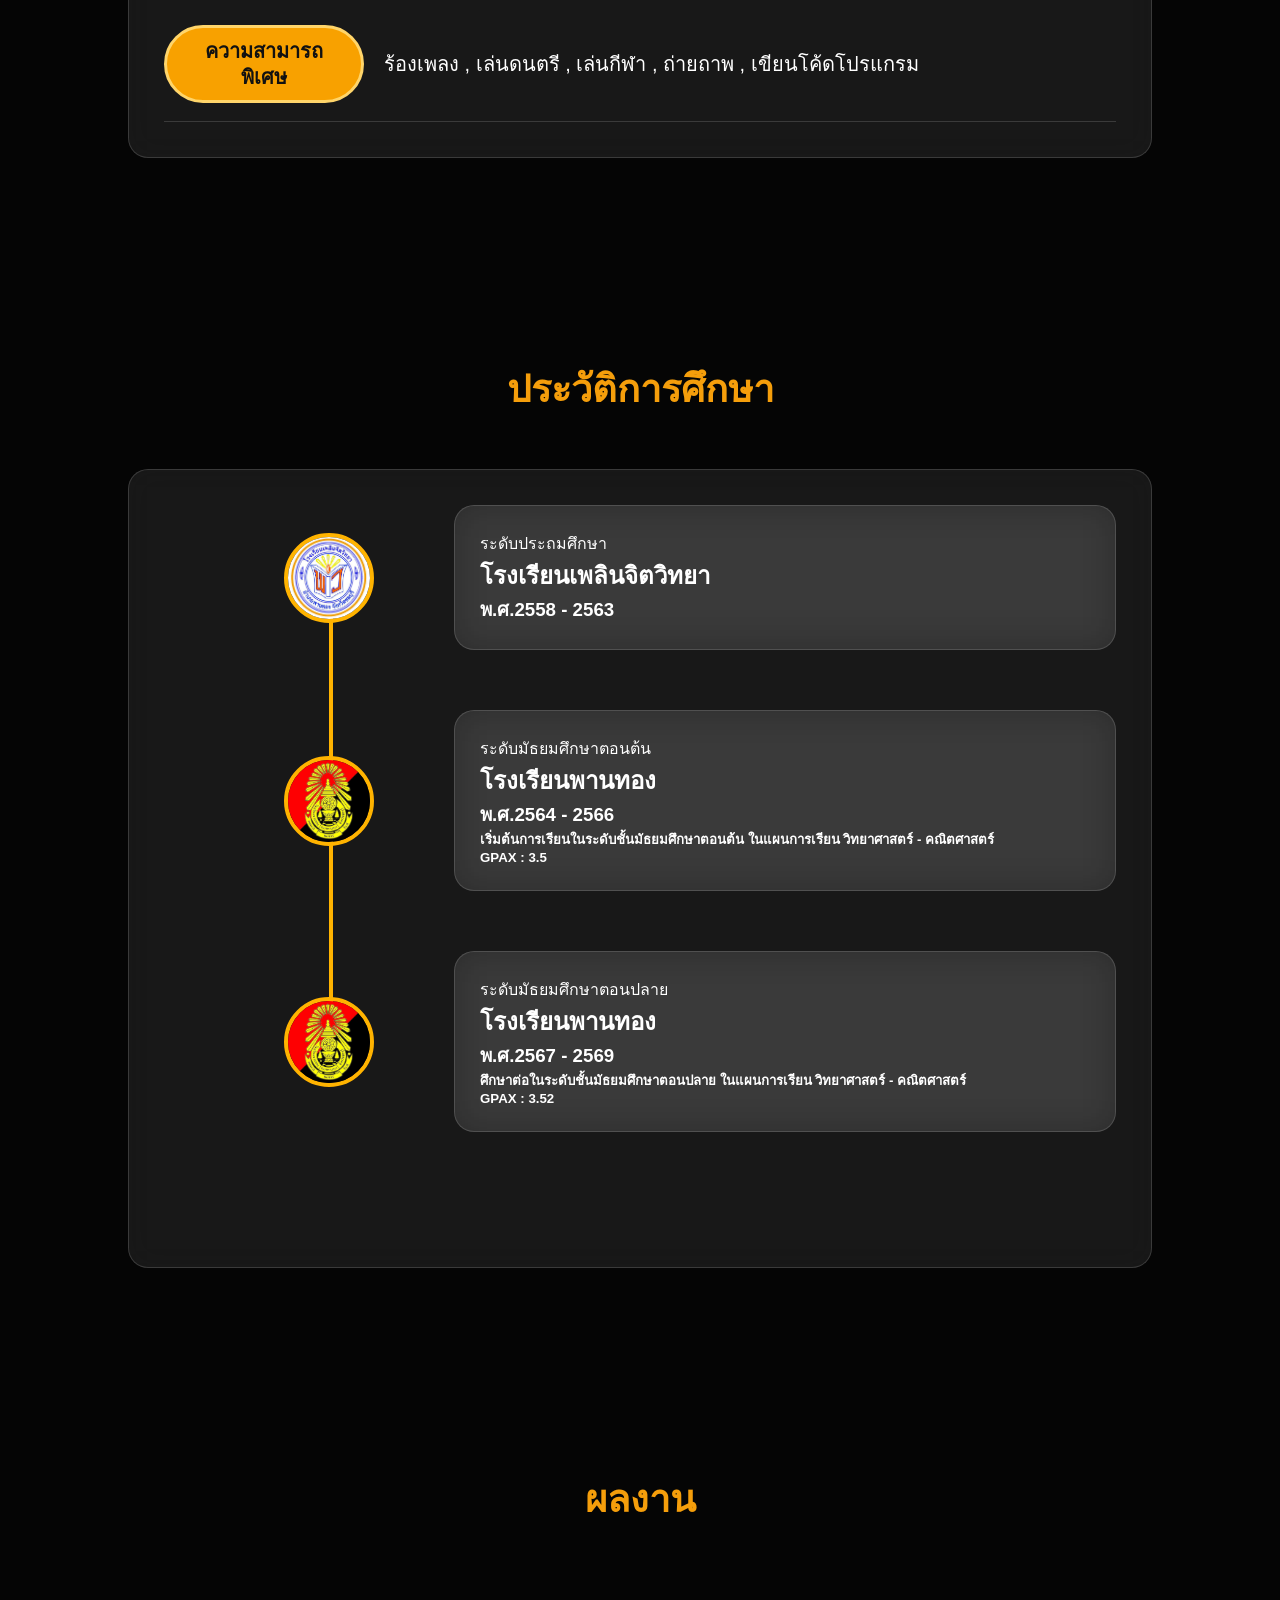
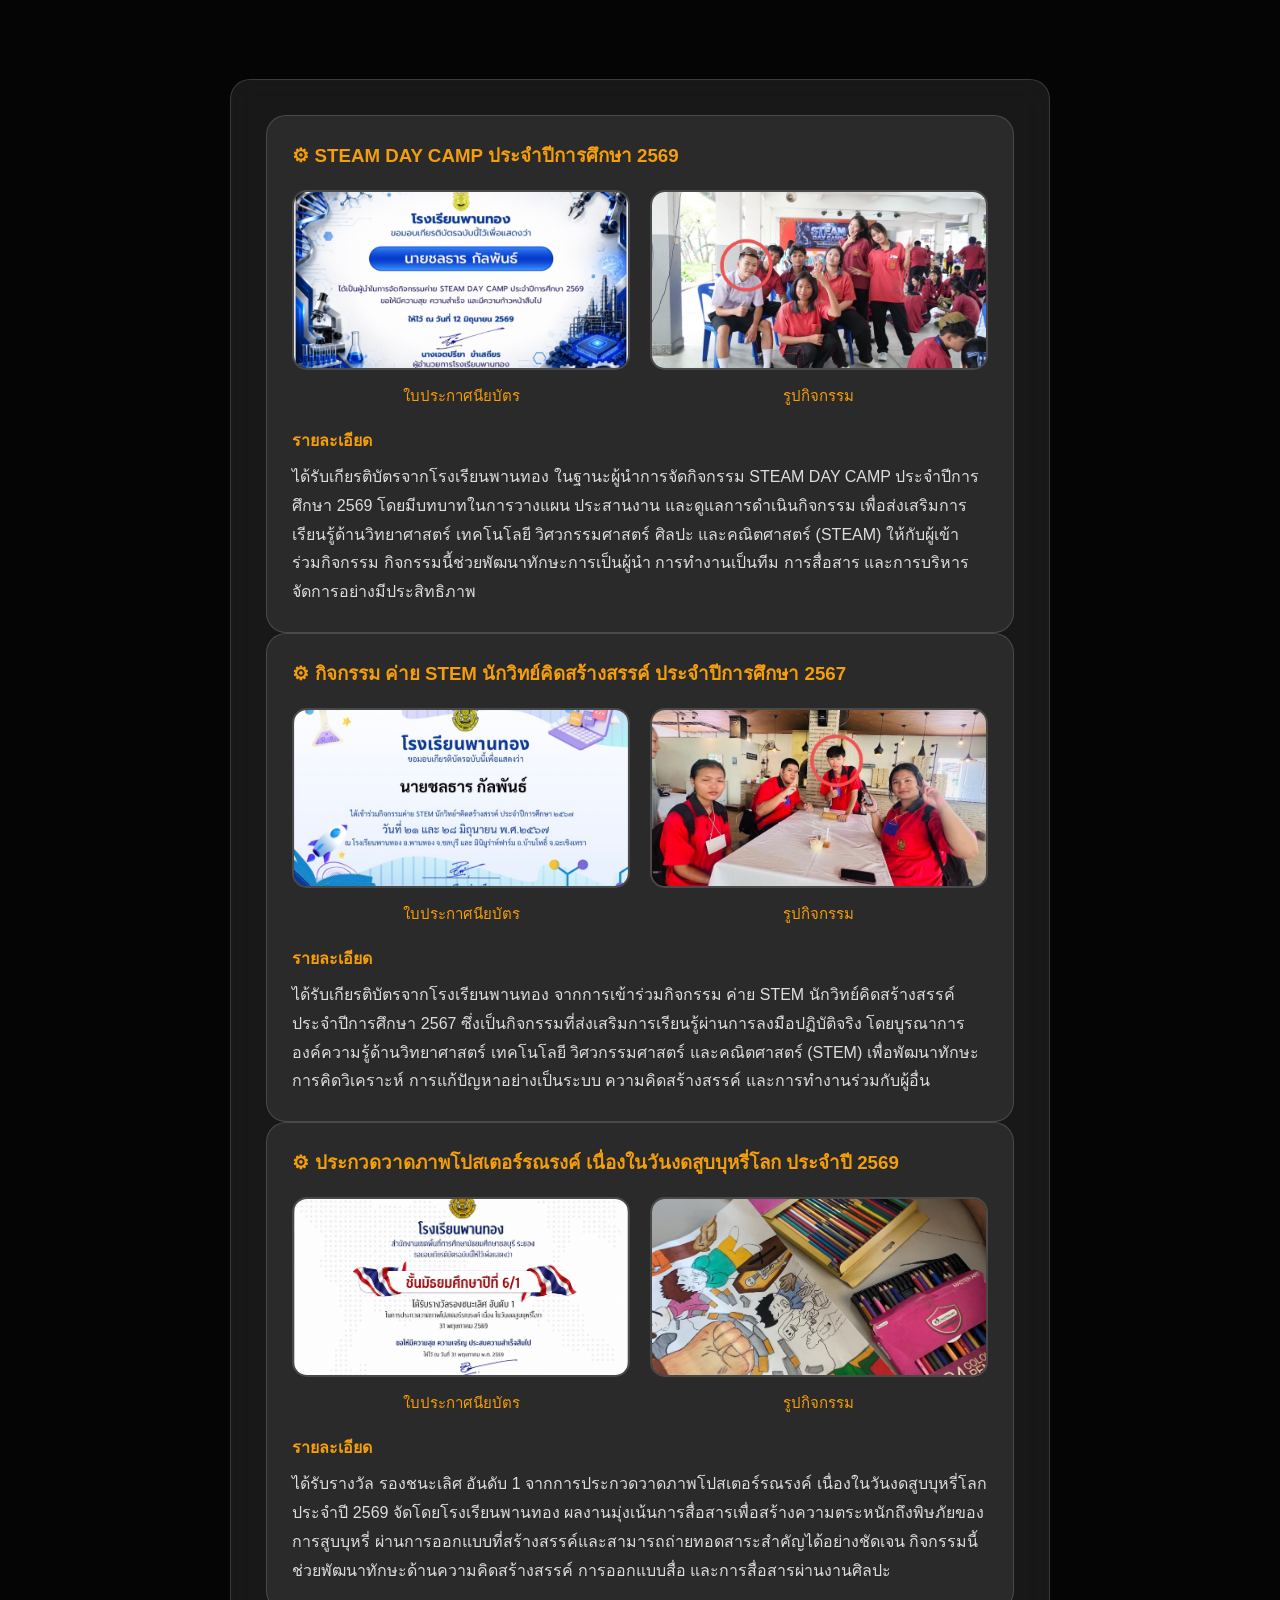
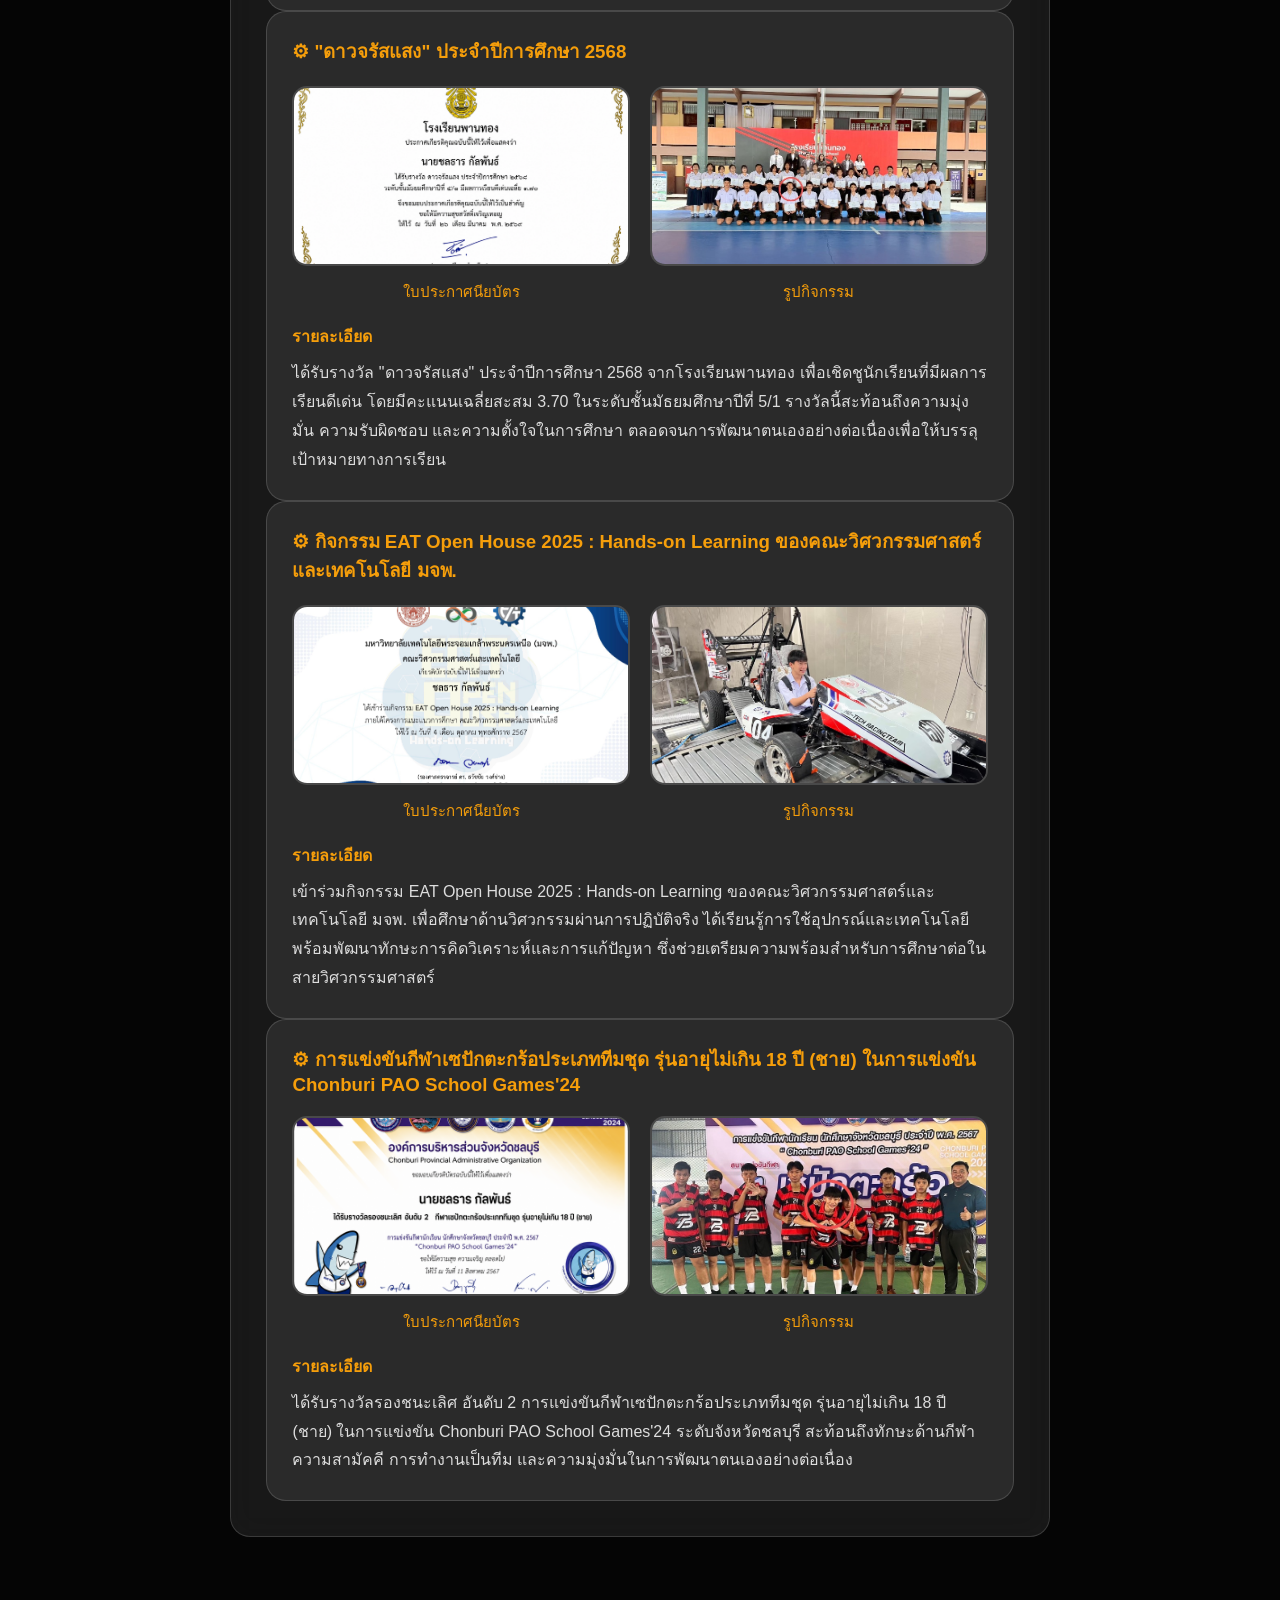
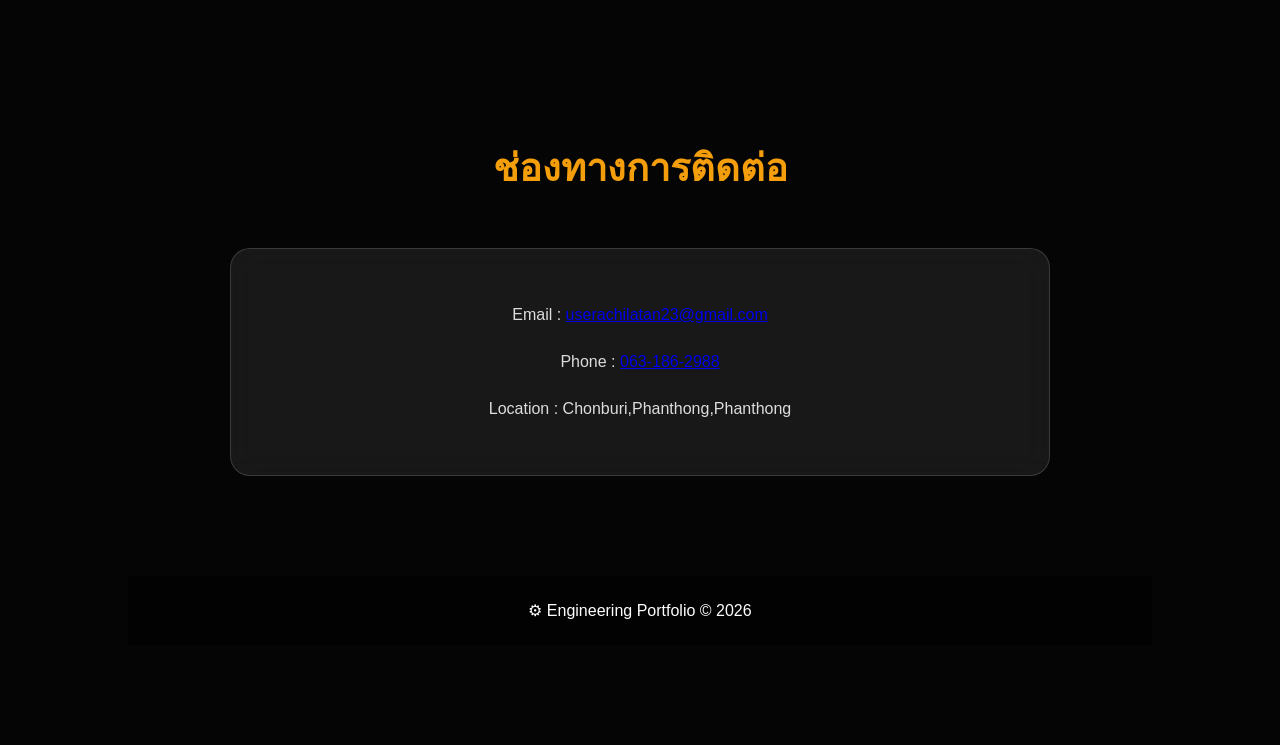
==== commit 8455b67e: "Update index.html" ====
--- a/index.html
+++ b/index.html
@@ -132,7 +132,6 @@
             เล่นกีฬา ,
             ถ่ายถาพ ,
             เขียนโค้ดโปรแกรม
-            เล่นบาคาร่า
             
         </span>
     </div>
